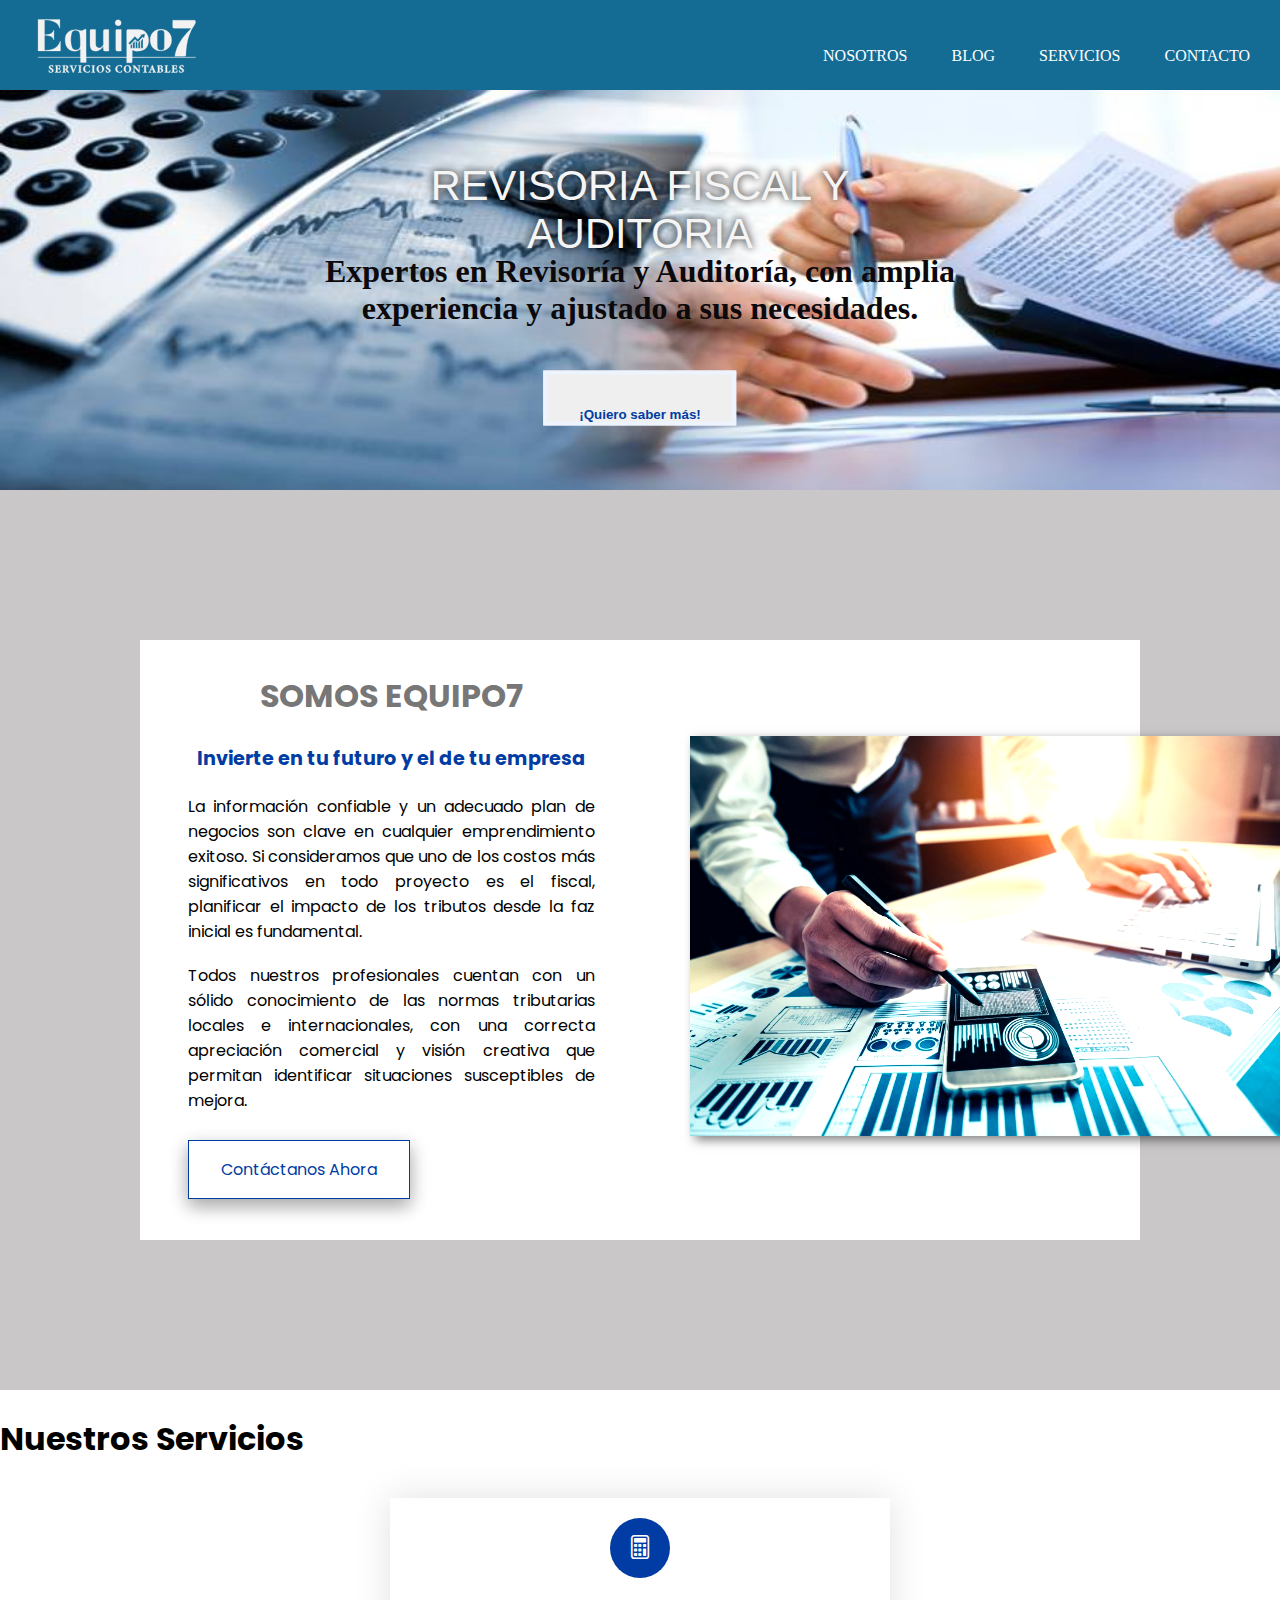
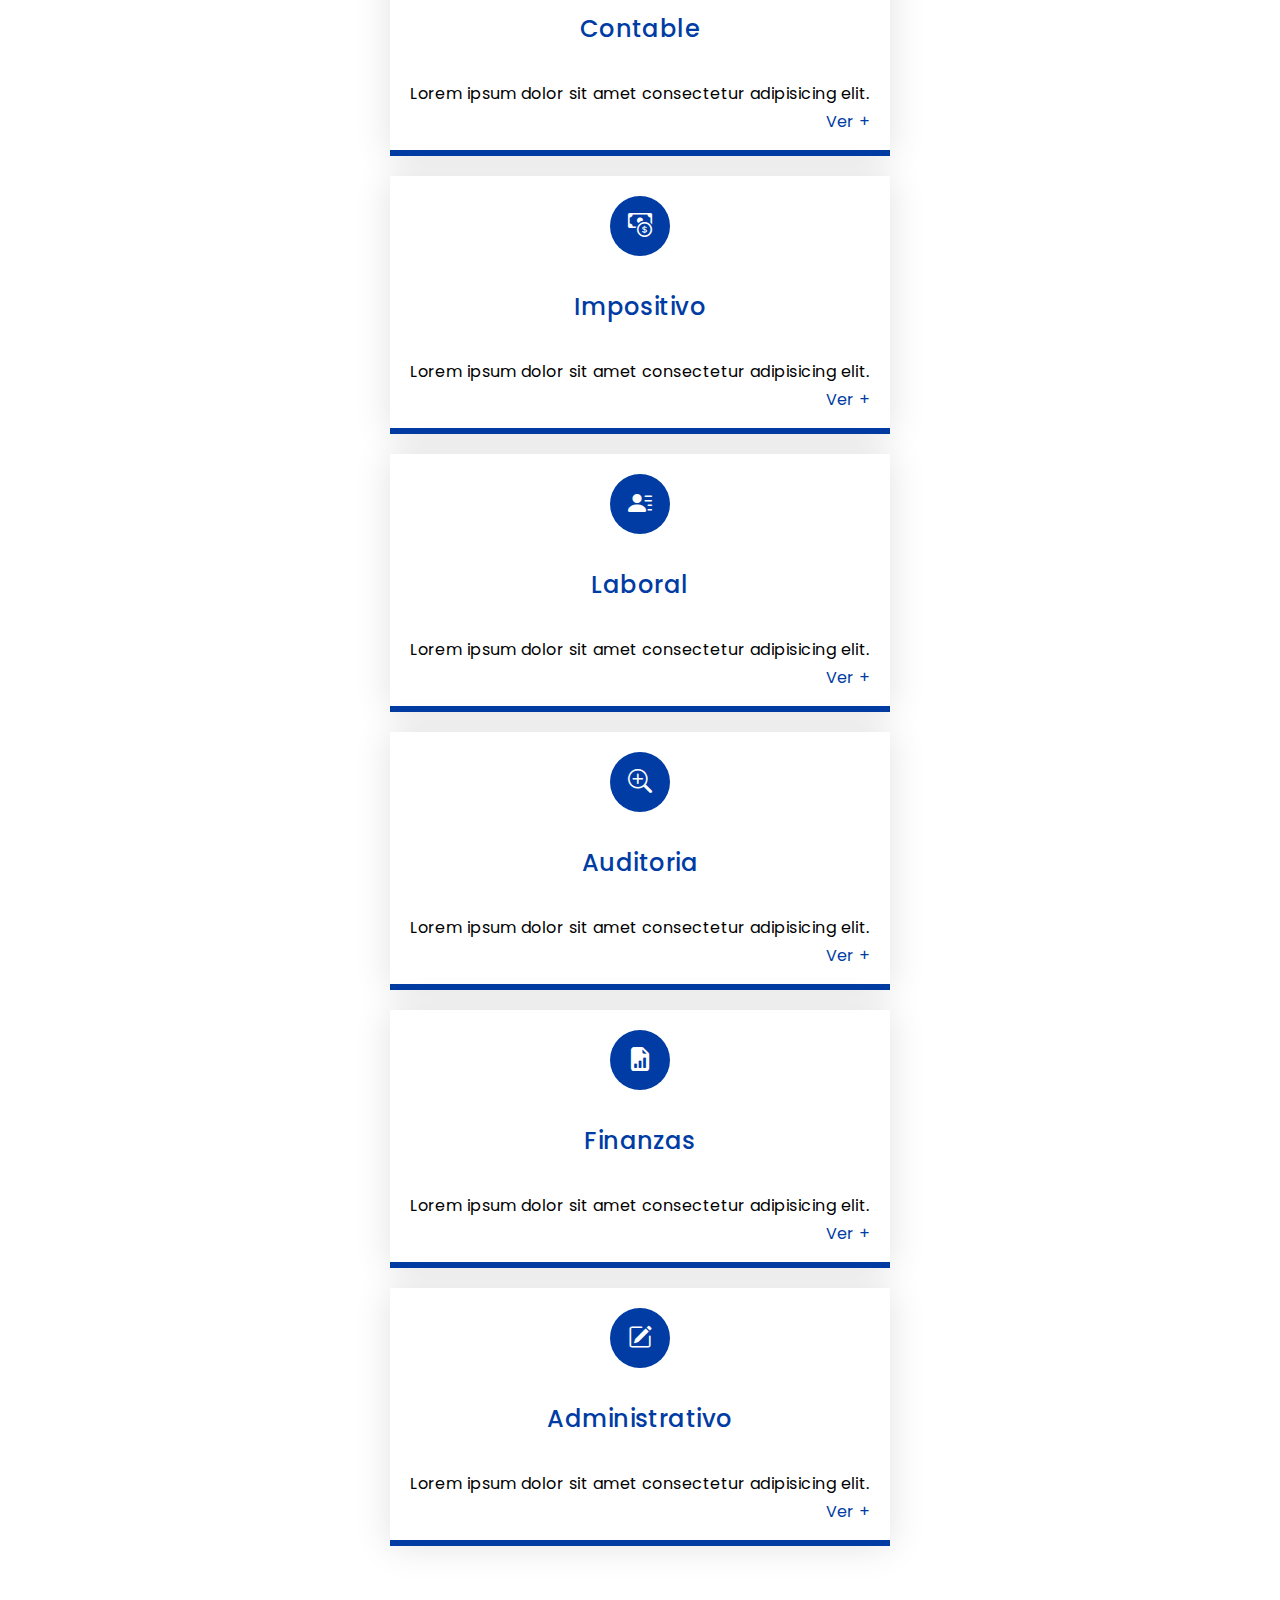
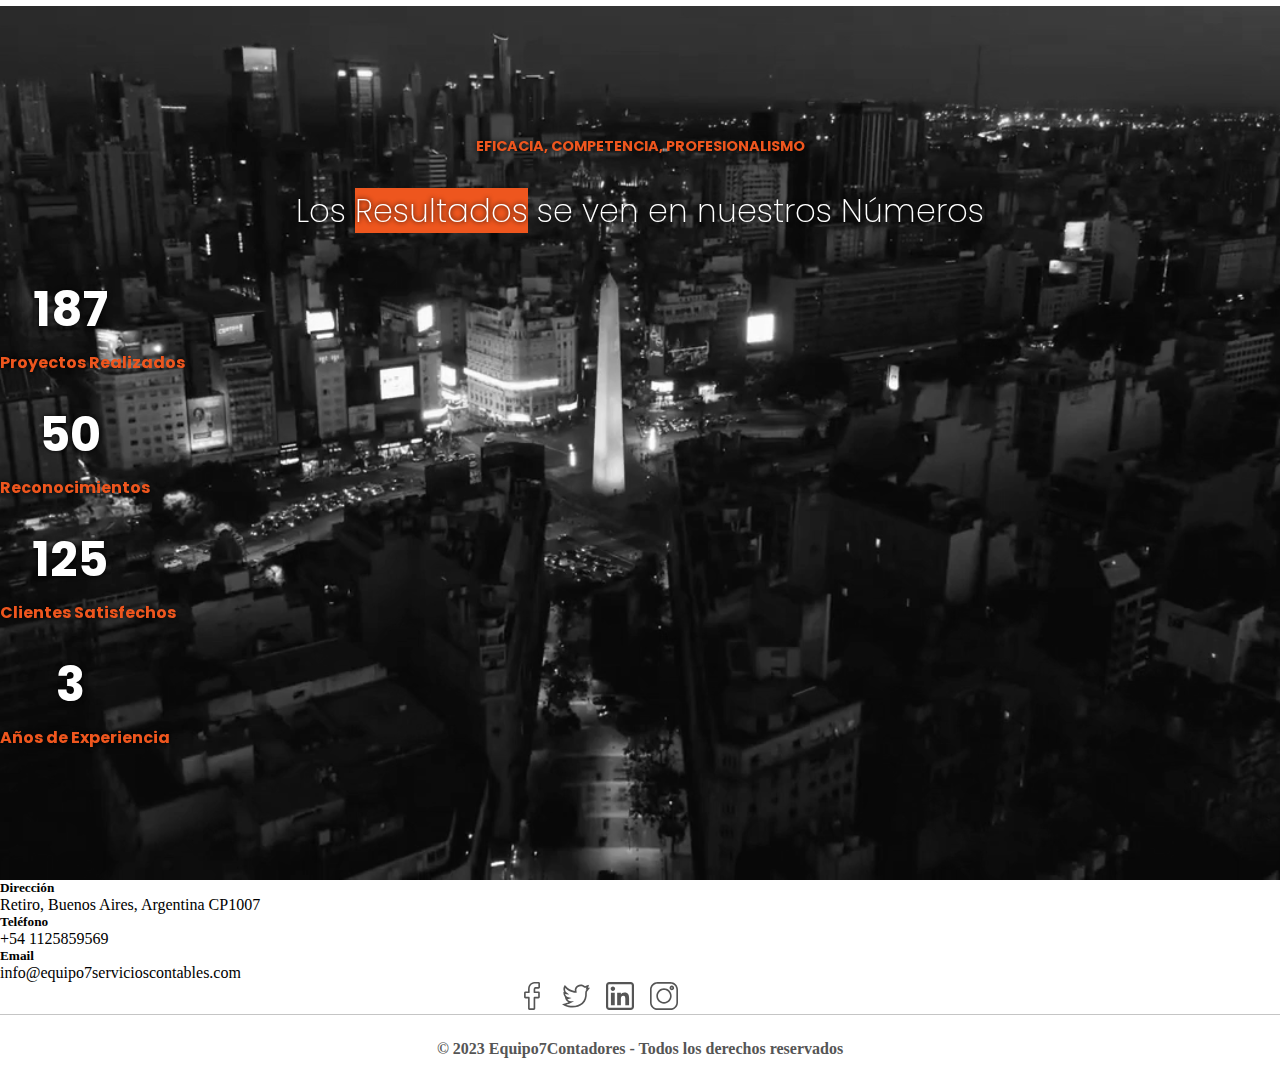
==== index.html @ 72c419fb "correcion contenedor cabecera" ====
<!DOCTYPE html>
<html lang="en">

<head>
    <meta charset="UTF-8" />
    <meta http-equiv="X-UA-Compatible" content="IE=edge" />
    <meta name="viewport" content="width=device-width, initial-scale=1.0" />

    <title>Proyecto Integrador Equipo 7</title>

    <!-- Stylesheet -->
    <link rel="stylesheet" type="text/css" href="css/style.css" />
    <script src="https://code.jquery.com/jquery-3.6.4.slim.js"
        integrity="sha256-dWvV84T6BhzO4vG6gWhsWVKVoa4lVmLnpBOZh/CAHU4=" crossorigin="anonymous"></script>
    <link href="https://cdn.jsdelivr.net/npm/bootstrap@5.3.0-alpha3/dist/css/bootstrap.min.css" rel="stylesheet"
        integrity="sha384-KK94CHFLLe+nY2dmCWGMq91rCGa5gtU4mk92HdvYe+M/SXH301p5ILy+dN9+nJOZ" crossorigin="anonymous" />
    <!-- Bootstrap Icons -->
    <link rel="stylesheet" href="https://cdn.jsdelivr.net/npm/bootstrap-icons@1.5.0/font/bootstrap-icons.css" />

    <link rel="icon" sizes="16x16" href="img/icono.svg" />
    <!--buscar familia global <link href="" rel="stylesheet"> -->

    <link href="https://fonts.googleapis.com/css?family=Poppins" rel="stylesheet" />
</head>

<body>
    <header>
        <!---------contenedor M.Navegacion----------------->
        <div class="Contenedor.cabecera">
            <a href="./index.html" class="logo"><img src="img/logoblanco.svg" alt="" /></a>

            <nav class="navegacion">
                <ul class="menu">
                    <li><a href="./nosotros.html">NOSOTROS</a></li>
                    <li><a href="https://blogdelcontador.com.ar/" target="_blank">BLOG</a></li>
                    <li>
                        <a href="./index.html#titulo-servicios">Servicios</a>
                        <ul class="submenu">
                            <li><a class="submenu1"href="">Laborales</a></li>
                            <li><a class="submenu1"href="">contables</a></li>
                            <li><a class="submenu1"href="">impositivos</a></li>
                            <li><a class="submenu1"href="">auditoria</a></li>
                            <li><a class="submenu1"href="">finanzas</a></li>
                            <li><a class="submenu1"href="">administrativo</a></li>
                        </ul>
                    </li>
                    <li><a href="/contacto.html">Contacto</a></li>
                </ul>
            </nav>
        </div>
    </header>

    <!--Contenedor del banner-->
    
    <div class="contenedor_banner">
        <img src="./img/5.jpg" alt="Banner">
        <h1 class="titulo1">REVISORIA FISCAL Y AUDITORIA</h1>
        <h4 class="titulo2">Expertos en Revisoría y Auditoría, con amplia experiencia y ajustado a sus necesidades.</h4>
        <button class="btn btn-primary" type="button">¡Quiero saber más!</button> <a href=""></a>
            
    </div>

    <!--Seccion "NOSOTROS/About Us"-->

    <section class="about-us">
        <div class="container-us">
            <div class="text-block">
                <h1 class="title">Somos Equipo7</h1>
                <h4 class="sub-title">Invierte en tu futuro y el de tu empresa</h4>
                <p>
                    La información confiable y un adecuado plan de negocios son clave en
                    cualquier emprendimiento exitoso. Si consideramos que uno de los
                    costos más significativos en todo proyecto es el fiscal, planificar
                    el impacto de los tributos desde la faz inicial es fundamental.
                </p>
                <p>
                    Todos nuestros profesionales cuentan con un sólido conocimiento de
                    las normas tributarias locales e internacionales, con una correcta
                    apreciación comercial y visión creativa que permitan identificar
                    situaciones susceptibles de mejora.
                </p>

                <a href="./contacto.html" class="btn-contacto">Contáctanos Ahora</a>
            </div>

            <img src="img/contador.jpg" alt="Estudio Contable" />
        </div>
    </section>

    <!--Fin "NOSOTROS/About Us"-->

    <!--HTML de Tarjetas de "SERVICIOS" con Hover-->

    <section class="section-servicios">

        <h1 class id="titulo-servicios">Nuestros Servicios</h1>

        <div class="container">
            <div class="row fila justify-content-center align-items-center">
                <div class="col-sm-4 columna h-100">
                    <div class="tarjeta border bg-light">
                        <div class="rounded-wrapper">
                            <i class="icon bi bi-calculator"></i>
                            <!--Icono "Calculadora"-->
                        </div>
                        <h3 class="card-title">Contable</h3>
                        <p class="card-text">
                            Lorem ipsum dolor sit amet consectetur adipisicing elit.
                        </p>
                        <a href="#" class="card-link">Ver + </a>
                    </div>
                </div>

                <div class="col-sm-4 columna h-100">
                    <div class="tarjeta border bg-ligh">
                        <div class="rounded-wrapper">
                            <i class="icon bi bi-cash-coin"></i>
                            <!--Icono "Dinero"-->
                        </div>
                        <h3 class="card-title">Impositivo</h3>
                        <p class="card-text">
                            Lorem ipsum dolor sit amet consectetur adipisicing elit.
                        </p>
                        <a href="#" class="card-link">Ver +</a>
                    </div>
                </div>

                <div class="col-sm-4 columna h-100">
                    <div class="tarjeta border bg-ligh">
                        <div class="rounded-wrapper">
                            <i class="bi bi-person-lines-fill"></i>
                            <!--Icono "Personal"-->
                        </div>
                        <h3 class="card-title">Laboral</h3>
                        <p class="card-text">
                            Lorem ipsum dolor sit amet consectetur adipisicing elit.
                        </p>
                        <a href="#" class="card-link">Ver +</a>
                    </div>
                </div>

                <div class="col-sm-4 columna h-100">
                    <div class="tarjeta border bg-ligh">
                        <div class="rounded-wrapper">
                            <i class="bi bi-zoom-in"></i>
                            <!--Icono "Lupa"-->
                        </div>
                        <h3 class="card-title">Auditoria</h3>
                        <p class="card-text">
                            Lorem ipsum dolor sit amet consectetur adipisicing elit.
                        </p>
                        <a href="#" class="card-link">Ver +</a>
                    </div>
                </div>

                <div class="col-sm-4 columna h-100">
                    <div class="tarjeta border bg-ligh">
                        <div class="rounded-wrapper">
                            <i class="bi bi-file-earmark-bar-graph-fill"></i>
                            <!--Icono "Grafico de Barra"-->
                        </div>
                        <h3 class="card-title">Finanzas</h3>
                        <p class="card-text">
                            Lorem ipsum dolor sit amet consectetur adipisicing elit.
                        </p>
                        <a href="#" class="card-link">Ver +</a>
                    </div>
                </div>

                <div class="col-sm-4 columna h-100">
                    <div class="tarjeta border bg-ligh">
                        <div class="rounded-wrapper">
                            <i class="bi bi-pencil-square"></i>
                            <!--Icono "Papel y Lapiz"-->
                        </div>
                        <h3 class="card-title">Administrativo</h3>
                        <p class="card-text">
                            Lorem ipsum dolor sit amet consectetur adipisicing elit.
                        </p>
                        <a href="#" class="card-link">Ver + </a>
                    </div>
                </div>
            </div>
        </div>
    </section>

    <!--FIN Seccion de Tarjeta "SERVICIOS" con Hover-->

    <!--SECCION con fondo con VIDEO y CONTADOR JS-->

    <section class="section-video counter">
        <video class="full-image to-bottom grayscale" playsinline autoplay muted loop>
            <source src="assets/video/BACityBusinessCut.mp4" type="video/mp4" />
        </video>

        <div class="container-section-number">
            <div class="row mb-md-5 text-center">
                <div class="col-12">
                    <span class="pre-title">Eficacia, Competencia, Profesionalismo</span>
                    <h2 class="titulo-numeros">
                        Los <span class="resaltador"><span>Resultados</span></span> se ven
                        en nuestros Números
                    </h2>
                </div>
            </div>
            <div class="row justify-content-center text-center">
                <div class="col-12 col-md-6 col-lg-3 item">
                    <div class="numero counter-bubble">
                        <span class="number" data-value="1180">000</span>
                    </div>
                    <h4>Proyectos Realizados</h4>
                </div>
                <div class="col-12 col-md-6 col-lg-3 item">
                    <div class="numero counter-bubble">
                        <span class="number" data-value="320">000</span>
                    </div>
                    <h4>Reconocimientos</h4>
                </div>
                <div class="col-12 col-md-6 col-lg-3 item">
                    <div class="numero counter-bubble">
                        <span class="number" data-value="790">000</span>
                    </div>
                    <h4>Clientes Satisfechos</h4>
                </div>
                <div class="col-12 col-md-6 col-lg-3 item">
                    <div class="numero counter-bubble">
                        <span class="number" data-value="25">0</span>
                    </div>
                    <h4>Años de Experiencia</h4>
                </div>
            </div>
        </div>
    </section>

    <!--FIN Video y Contador JS-->

    <!--CLAU-->
    <div class="contenedor_nosotros">
        <!-- contenido del contenedor aquí -->
    </div>

    <footer>
        <div class="row">
        	<div class="contact-info">
        		<div class="row">
        			<!-- info item start -->
        			<div class="info-item">
        				<h5>Dirección</h5>
        				<p>Retiro, Buenos Aires, Argentina CP1007</p>
        			</div>
        			<!-- info item end -->
        			<!-- info item start -->
        			<div class="info-item">
        				<h5>Teléfono</h5>
        				<p>+54 1125859569</p>
        			</div>
        			<!-- info item end -->
        			<!-- info item start -->
        			<div class="info-item">
        				<h5>Email</h5>
        				<p>info@equipo7servicioscontables.com</p>
        			</div>
        			<!-- info item end -->
        		</div>
        	</div>
        </div>

        <div class="row">
        	<div class="social">
                <nav>
        		<a href="https://www.facebook.com/" target="_blank" class= "social-links" title="facebook"><img src="img/icons/facebook.svg" alt="facebook"></a>
        		<a href="https://twitter.com/" target="_blank" class= "social-links" title="twitter"><img src="img/icons/twitter.svg" alt="twitter"></a>
        		<a href="https://www.linkedin.com/" target="_blank" class= "social-links" title="linkedin"><img src="img/icons/linkedin.svg" alt="linkedin"></a>
        		<a href="https://www.instagram.com/" target="_blank" class= "social-links" title="instagram"><img src="img/icons/instagram.svg" alt="instagram"></a>
                </nav>
             </div>
        </div>

	</div>
</section>
<!-- Contact Section End -->

<!-- copyright text -->
<h6 class="copyright">&copy; 2023 Equipo7Contadores - Todos los derechos reservados</h6>
    </footer>

    <!-- Bootstrap core JavaScript ================================================== -->
    
    <script src="https://cdn.jsdelivr.net/npm/bootstrap@5.3.0-alpha3/dist/js/bootstrap.bundle.min.js"
        integrity="sha384-ENjdO4Dr2bkBIFxQpeoTz1HIcje39Wm4jDKdf19U8gI4ddQ3GYNS7NTKfAdVQSZe"
        crossorigin="anonymous"></script>

    <script src="./js/index.js"></script>

    <!-- Contador en JavaScript -->
    <script src="./js/counter.js"></script>
    
</body>

</html>
---- css/style.css ----
/* palettes datos
 #F6F1F1   gris_alto
 #19A7CE   turquesa (buttonhover)
 #146C94    azul header (button)
 #CE7D35    naranja
*/

*{
    margin: 0;    /*establece el margen (espacio fuera del borde) de todos los elementos en 0.*/
    padding: 0;   /*establece el relleno (espacio dentro del borde) de todos los elementos en 0.*/
    box-sizing: border-box; /*especifica que el ancho y el alto de un elemento deben incluir el relleno y el borde, pero no el margen.*/
    text-decoration: none; /*elimina subrayado */
}

body{
    background: #ffffff; /*establece el color de fondo del elemento del cuerpo //CHEQUIAR FONDO CON EL EQUIPO*/
	
}

.Contenedor.cabecera{ /*< modificacion 2*/
    max-width: 100%;
    padding: 0 10px;
    margin: auto;
}

header{
    width: 100%;
    height: 90px;
    background-color:#146C94;
    float: right; /*pum a la derecha*/
}

.logo{
    float: left; /*logo a la izquierda*/
    padding: 5px 30px 0; /*padding de 5px en la parte superior, 10pxa la derecha y 0en la parte inferior.*/
}
.logo img{
    height: 130px; /*tamañologo*/
}


.logo img:hover{
	transform: scale(1.1);
}

.navegacion{
	float: right;
	width: auto;
	margin: 30px auto;
	
}

.navegacion ul{
	list-style: none;
	padding: 0  10px;
}


.menu > li{
	position: relative;
	display: inline-block;
}

.menu > li > a{
	display: block;
	padding: 17px 20px;
	color: #ffffff;
	font-family: 'Open sans';
	text-decoration: none;
	text-transform: uppercase; /*texto en mayuscula*/
}

.menu li a:hover{
	color: #CE7D35;
	transition: all .3s;
}

/********************* Submenu*****************/

.submenu{
	position: absolute;
	background: #333333;
	width: 145%;
	visibility: hidden;
	opacity: 0;
	transition: opacity 1.5s;
	text-transform: uppercase; /*t.mayuscula*/
	text-align: left;
    z-index: 3; /****** correc 2 submenu sobre banner-*/
}

.submenu li a{
	display: block;
	padding: 15px;
	color: #fff;
	font-family: 'Open sans';
	text-decoration: none;
}

.menu li:hover .submenu{
	visibility: visible;
	opacity: 1;
}

.contenedor img{
	max-width: 100%;
    padding: 0 10px;
    margin: auto;
	background: #146C94;
}
/******************************************the end headrer+nav**********************************/

/********************************* contenedor del banner***************************/

.contenedor_banner{
	width: 100%;
	height: 400px;
	overflow: hidden;
	position: relative;
	margin: 0px;
}

.contenedor_banner img{
	width: 100%;
	height: 400px;
		
}

.contenedor_banner h1{
	font-size: 2.6rem;
	font-weight: 500;
	font-family: 'Lucida Sans', 'Lucida Sans Regular', 'Lucida Grande', 'Lucida Sans Unicode', Geneva, Verdana, sans-serif;
	color: whitesmoke;
	position: absolute;
	text-align: center;
	top: 30%;
	left: 50%;
	transform: translate(-50%, -50%);
	text-shadow: 0 0 8px rgb(0,0,0, 1.5)
	

}

.contenedor_banner h4{ 
	font-size: 2rem;
	color: rgb(11, 9, 11);
	text-align: center;
	position: absolute;
	align-items: center;
	top: 50%;
	left: 50%;
	transform: translate(-50%, -50%);
	text-shadow: 0 0 8px rgba(0,0,0,0)

}

.btn {
    border: 4px solid #eef4fd;
    font-weight: 900;
    color:#003ca3;
    padding: 2rem 2rem;
    margin-top: 5%rem;
    text-decoration: none;
	text-align: center;
	position: absolute;
    padding-bottom: 0%;
	align-items: center;
    margin-top: 0.5rem;
	top:75%;
	left: 50%;
	transform: translate(-50%, -50%);
	text-shadow: 0 0 8px rgba(12, 2, 32, 0)
}

.btn:hover {
    text-align: center;
    color: white;
    background-color: #003ca3;
    box-shadow: 5px #666;
   
}
/************************Fin del contenedor banner****************/

/*  ===================
    About Us - Nosotros
    ===================
*/

@import url('https://fonts.googleapis.com/css?family=Poppins');

.about-us {
    height: 100vh;
    background-color: rgb(201, 199, 199);
    display: flex;
    flex-direction: column;
}

.container-us{
    width: 1000px;
    margin: auto;
    height: 600px;
    background-color: white;
    padding: 2rem 3rem;
    position: relative;
}

.text-block {
    width: 45%;
    font-family: 'Poppins';
}

.text-block .title {
    text-align: center;
    text-transform: uppercase;
    color: #777;
    margin-bottom: 1.5rem;
}

.text-block .sub-title {
    text-align: center;
    font-size: 1.2rem;
    color: #003ca3;
    margin-bottom: 1.3rem;
}

.text-block p {
    margin-bottom: 1.2rem;
    text-align: justify;
}

.btn-contacto {
    border: 1px solid #003ca3;
    color: #003ca3;
    padding: 1rem 2rem;
    margin-top: 0.5rem;
    text-decoration: none;
    display: inline-block;
    text-align: center;
    box-shadow: 0 8px 16px 0 rgba(0,0,0,0.2), 0 6px 20px 0 rgba(0,0,0,0.19);
}

.btn-contacto:hover {
    color: white;
    background-color: #003ca3;
    box-shadow: 0 5px #666;
    transform: translateY(4px);
}

.about-us img {
    position: absolute;
    top: 16%;
    right: -15%;
    box-shadow: 5px 4px 10px rgba(37,37,37,0.5);
    height: 400px;
    width: 600px;
    object-fit: cover;
    filter: contrast(150%);
}

/*  ****** FIN: ABOUT US ****** */

/* RESPONSIVE: About Us*/

@media only screen and (max-width: 768px)
{
    .container-us{
        width: 90%;
    }
    .container-us .text-block{
        width: 100%;
    }
    .container-us img{
        display: none;
    }
}

/* FIN Responsive - About Us */


/*  ===================
    SERVICIOS - Tarjetas
    ===================
*/
.section-servicios {
    margin: auto;
    padding-top: 25px;
    padding-bottom: 25px;
    font-family: 'Poppins';
}

.titulo-servicios {
    text-align: center;
    margin: auto;
    padding-top: 25px;
    display: block;
}

.fila{
    padding: 25px;
    justify-items: center;
}

.columna{
    padding: 10px;
    text-align: center;
    text-justify: distribute;
}

.tarjeta {
    background: linear-gradient(white 50%, #003ca3 50%);
    background-size: 100% 200%;
    background-position: 0 2.5%;
    box-shadow: 0 0 35px rgba(0, 0, 0, 0.12);
    cursor: pointer;
    transition: 0.5s;
    padding: 20px;
    line-height: 1.75;
    letter-spacing: 0.03em;
}

.rounded-wrapper {
    background-color: #003ca3;
    position: relative;
    margin: auto;
    font-size: 1.5em;
    height: 2.5em;
    width: 2.5em;
    border-radius: 50%;
    display: grid;
    place-items: center;
    transition: 0.5s;
    color: white;
}

.icon {
    color: white;
    vertical-align: -0.125rem;
    text-align: center;
}

.card-title {
    font-size: 1.5em;
    font-weight: 500;
    color: #003ca3;
    padding-top: 30px;
}

.card-text {
    color: black;
    font-size: 1em;
    line-height: 1.75;
    letter-spacing: 0.03em;
    padding-top: 30px;
}

.card-link {
    color: #003ca3;
    display: block;
    text-align: end;
}

.tarjeta:hover{
    background-position: 0 100%;
}

.tarjeta:hover .rounded-wrapper {
    background-color: white;
    color: #003ca3;
}

.tarjeta:hover h3 {
    color: white;
}

.tarjeta:hover p {
    color: white;
}

.tarjeta:hover i {
    color: #003ca3;
}

.tarjeta:hover a {
    color: white;
}

/* FIN Tarjetas Servicios */


/*  ===========================
    Video - Con CONTADOR EN JS
    ===========================
*/

.section-video {
    position: relative;
    width: 100%;
    padding: 130px 0;
    background-size: cover;
    background-attachment: fixed;
    background-position: center;
    font-family: 'Poppins';
}

video{
    border: 0;
    font-size: 100%;
    vertical-align: baseline;
}

.full-image {
    position: absolute;
    right: 0;
    bottom: 0;
    width: 100%;
    height: 100%;
    object-fit: cover;
}

.full-image .to-bottom {
    object-position: bottom;
}

.grayscale {
    filter: grayscale(100%);
}

.container-section-number {
    position: relative;
    color: white;
    text-shadow: 0 0 5px black;
    margin: auto;
    justify-content: center;
}

.pre-title {
    width: fit-content;
    margin: auto;
    padding-bottom: 15px;
    display: block;
    font-size: 0.9rem;
    font-weight: 700;
    text-transform: uppercase;
    color: rgb(238, 86, 30);
    margin: auto;
    text-align: center;
}

.titulo-numeros {
    font-size: 2rem;
    padding: 15px;
    margin: auto;
    text-align: center;
    font-weight: 200;
}

.resaltador{
    background-color: rgb(238, 86, 30);
}

.counter-bubble {
    position: relative;
    width: 110px;
    display: inline-block;
    text-align: center;
    margin: 0;
    padding: 0;
    font-size: 100%;
    vertical-align: baseline;
    box-sizing: border-box;
    height: 70px;
    vertical-align: middle;
    margin: 15px;
}

.number {
    font-size: 3rem;
    position: absolute;
    top: 25px;
    left: 0;
    width: 100%;
    text-align: center;
    line-height: 40px;
    font-weight: 700;
    color: white;
    padding-bottom: 20px;
}

.row h4{
    color: rgb(238, 86, 30);
}

/* FIN Seccion de CSS del "CONTADOR" JS */

/* Footer */ 
.social{
    display: flex;
    flex-direction: row; 
    position: relative;
    justify-content: center;
    
}

    .social-links{
       flex:0 0 100%;
       max-width: 5%;
       padding:0 15px;
       text-align: center;
   }
   .social-links {
       text-decoration: none;
       display: inline-block;
       margin:0 5px;
   }
   .social-links img{
       width: 28px;
       display:block;
       transition: all 0.5s ease;
   }
   .social-links:hover img{
       opacity:0.5;
   }
   /* copyright */
   .copyright{
       border-top:1px solid #c5c5c5;
       padding:25px 15px;
       text-align: center;
       color:#555555;
       font-size: 16px;
   }
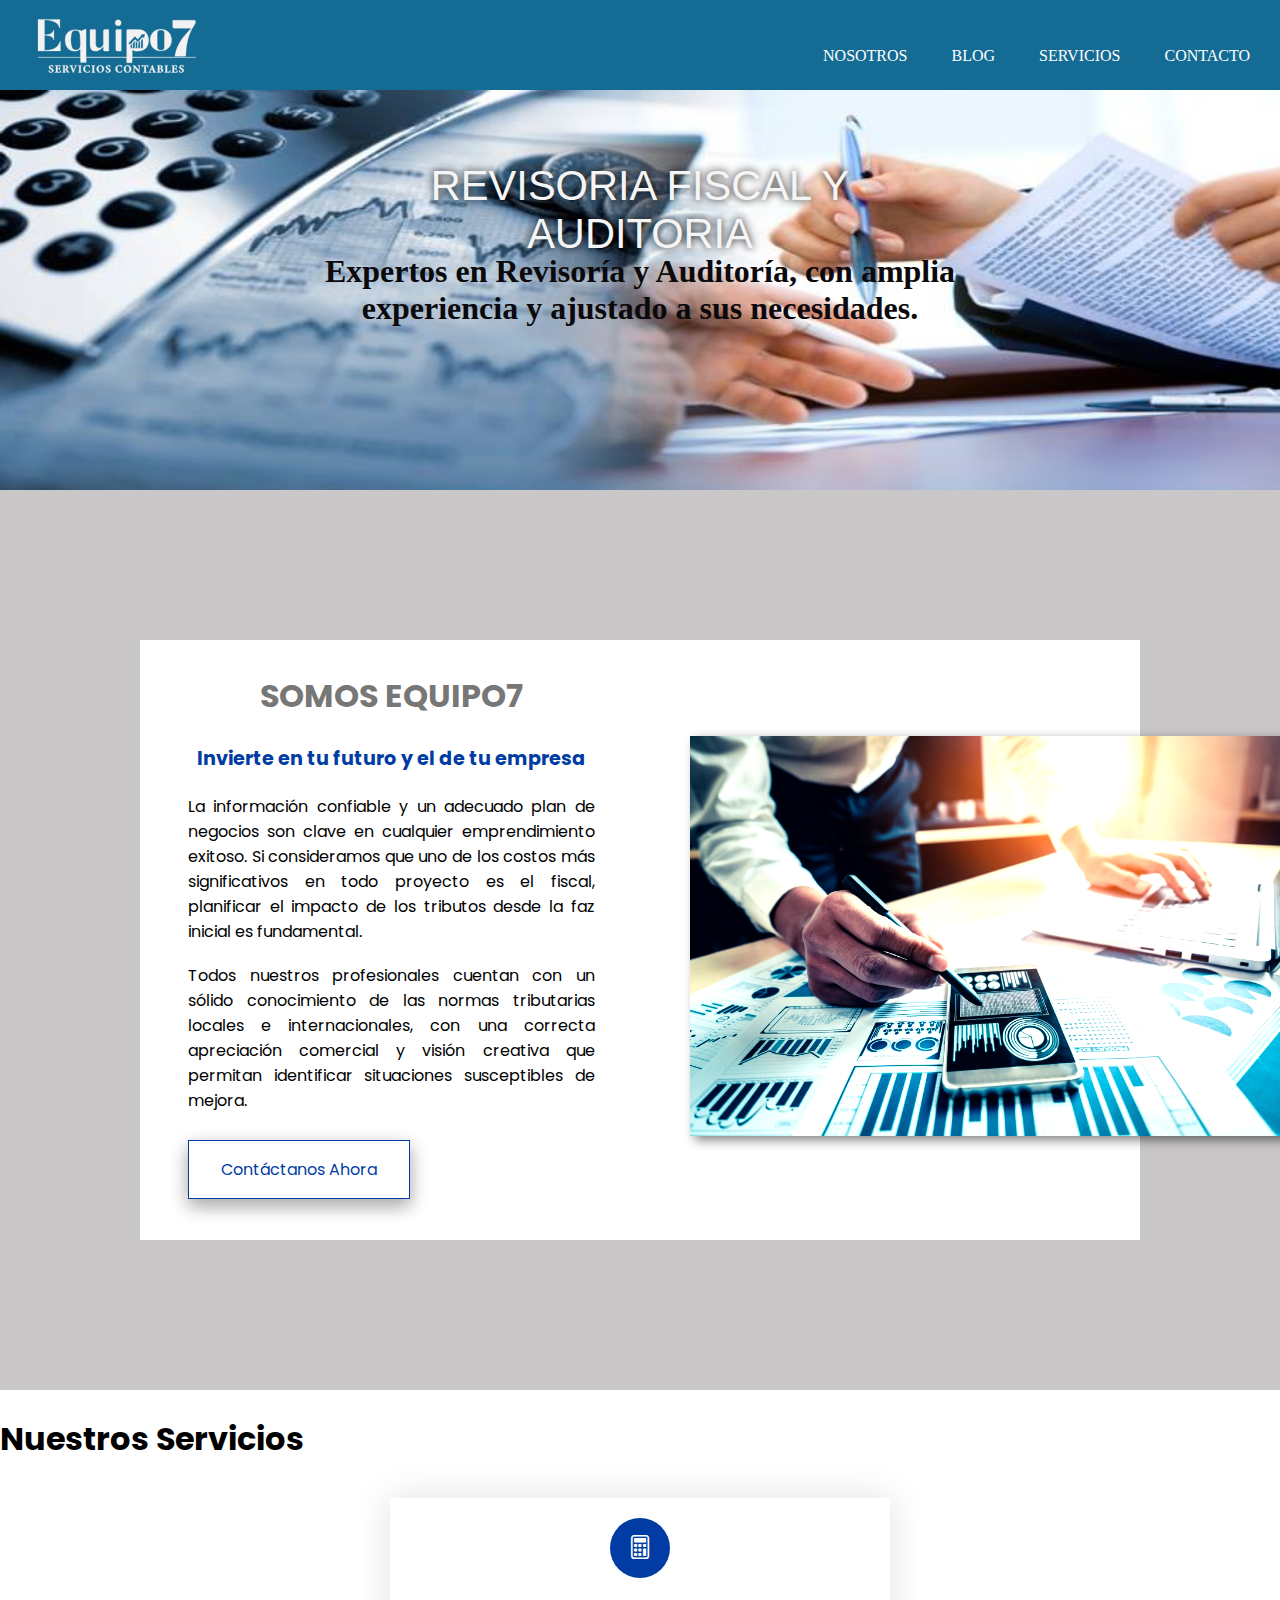
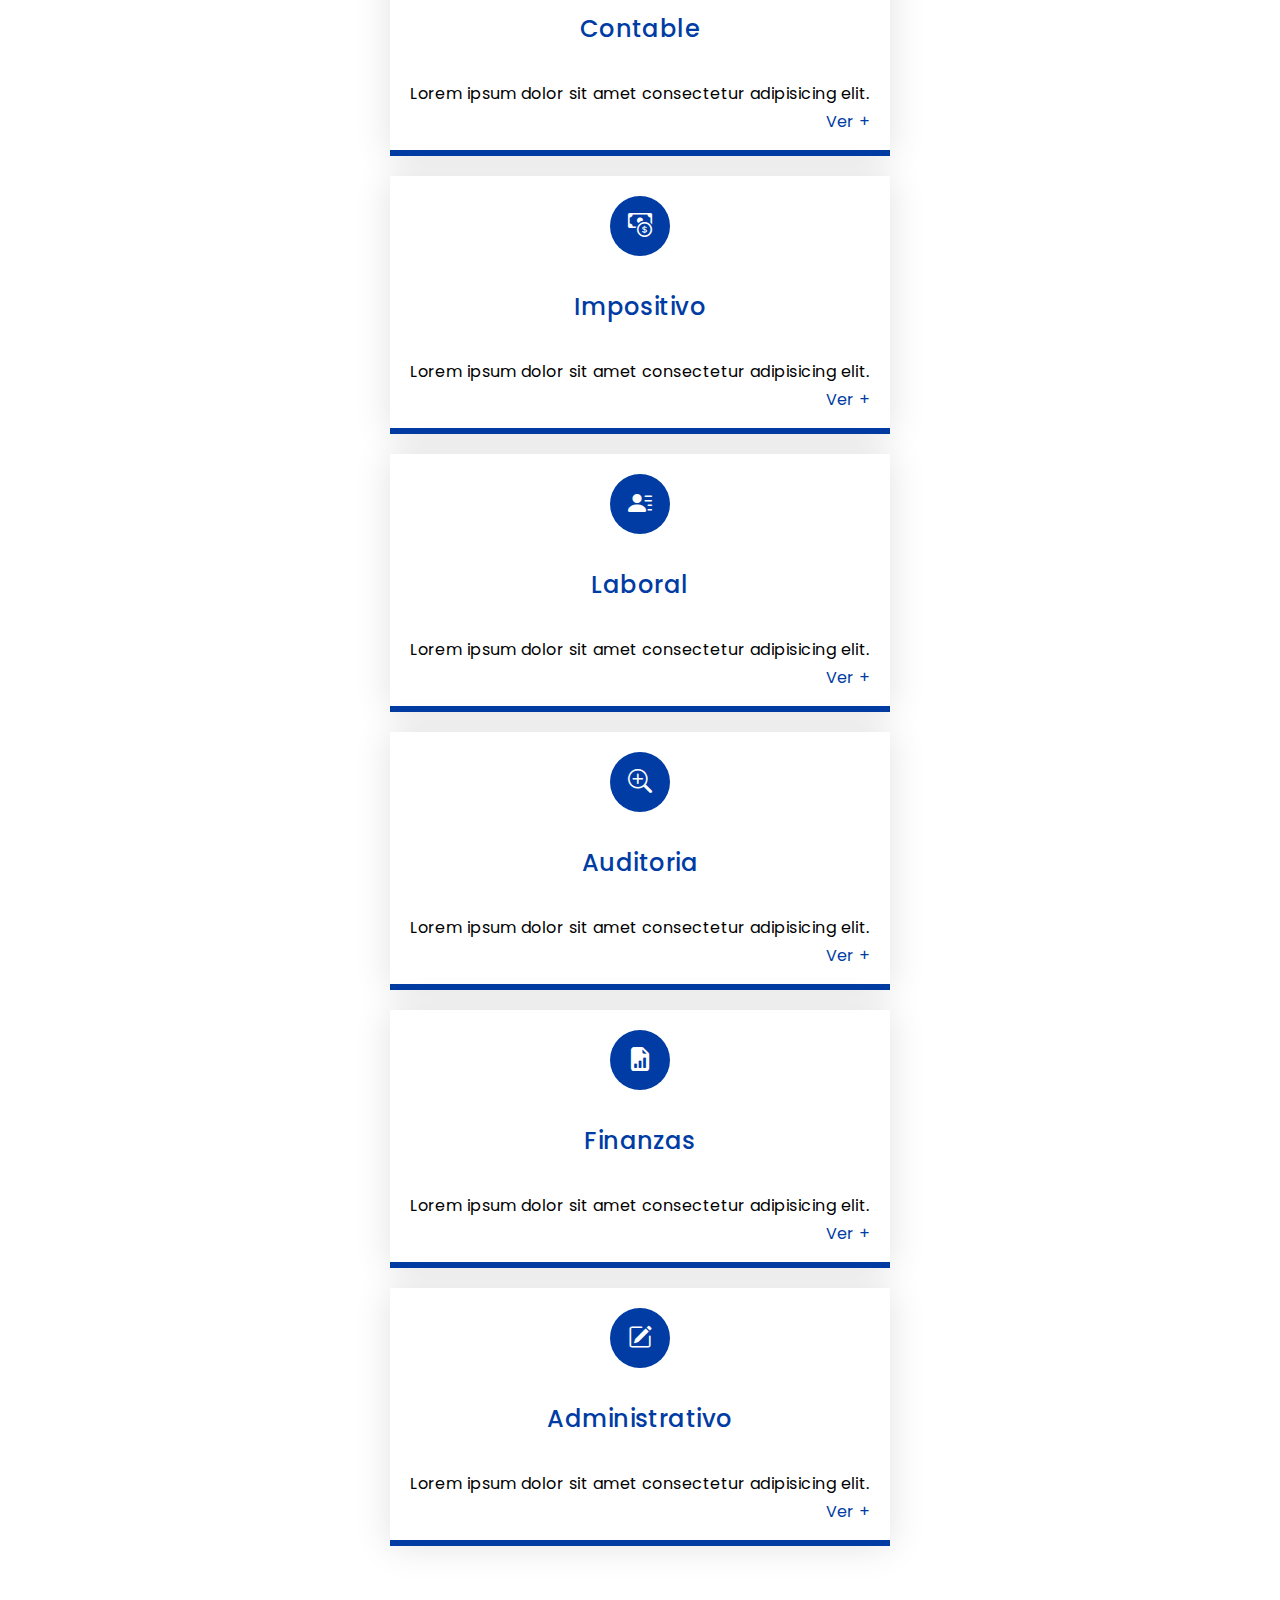
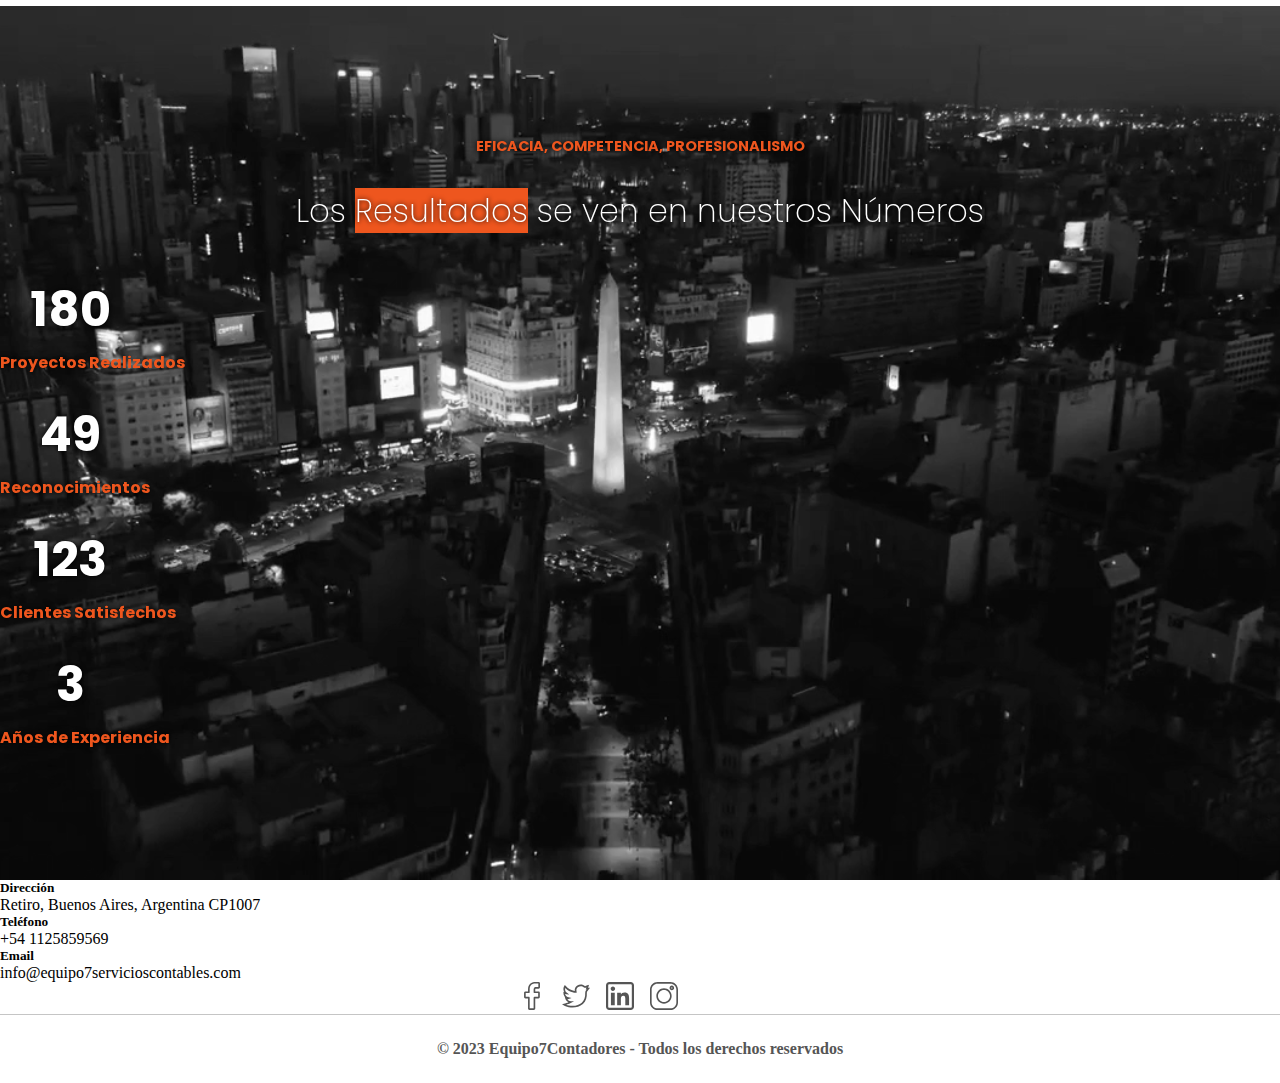
==== commit 3b195184: "probando boton banner" ====
--- a/index.html
+++ b/index.html
@@ -56,7 +56,7 @@
         <img src="./img/5.jpg" alt="Banner">
         <h1 class="titulo1">REVISORIA FISCAL Y AUDITORIA</h1>
         <h4 class="titulo2">Expertos en Revisoría y Auditoría, con amplia experiencia y ajustado a sus necesidades.</h4>
-        <button class="btn btn-primary" type="button">¡Quiero saber más!</button> <a href=""></a>
+        <button class="btn btn-primaryboton-banner" type="button">¡Quiero saber más!</button> <a href=""></a>
             
     </div>
 
--- a/css/style.css
+++ b/css/style.css
@@ -154,10 +154,10 @@
 
 }
 
-.btn {
-    border: 4px solid #eef4fd;
+.boton-banner {
+    border: 1px solid #003ca3;
     font-weight: 900;
-    color:#003ca3;
+    color:#85a300;
     padding: 2rem 2rem;
     margin-top: 5%rem;
     text-decoration: none;
@@ -169,16 +169,48 @@
 	top:75%;
 	left: 50%;
 	transform: translate(-50%, -50%);
-	text-shadow: 0 0 8px rgba(12, 2, 32, 0)
-}
-
+	text-shadow: 0 0 8px rgba(12, 2, 32, 0);
+    box-shadow: 0 8px 16px 0 rgba(0,0,0,0.2), 0 6px 20px 0 rgba(0,0,0,0.19);
+}
+
+.boton-banner:hover {
+    text-align: center;
+    color: white;
+    background-color: #003ca3;
+    box-shadow: 0 5px #666;
+    
+    /*transform: translateY(4px);*/
+}   
+/*
 .btn:hover {
     text-align: center;
     color: white;
-    background-color: #003ca3;
+    background-color: #a3a000;
     box-shadow: 5px #666;
    
 }
+/*--------------------------------------------------------------------------*/
+/*
+.boton-banner{
+        border: 1px solid #003ca3;
+        color: #003ca3;
+        padding: 1rem 2rem;
+        margin-top: 0.5rem;
+        text-decoration: none;
+        display: inline-block;
+        text-align: center;
+        box-shadow: 0 8px 16px 0 rgba(0,0,0,0.2), 0 6px 20px 0 rgba(0,0,0,0.19);
+        position: absolute;
+    }
+    
+.boton-banner:hover {
+        color: white;
+        background-color: #003ca3;
+        box-shadow: 0 5px #666;
+        transform: translateY(4px);
+}
+*/
+
 /************************Fin del contenedor banner****************/
 
 /*  ===================
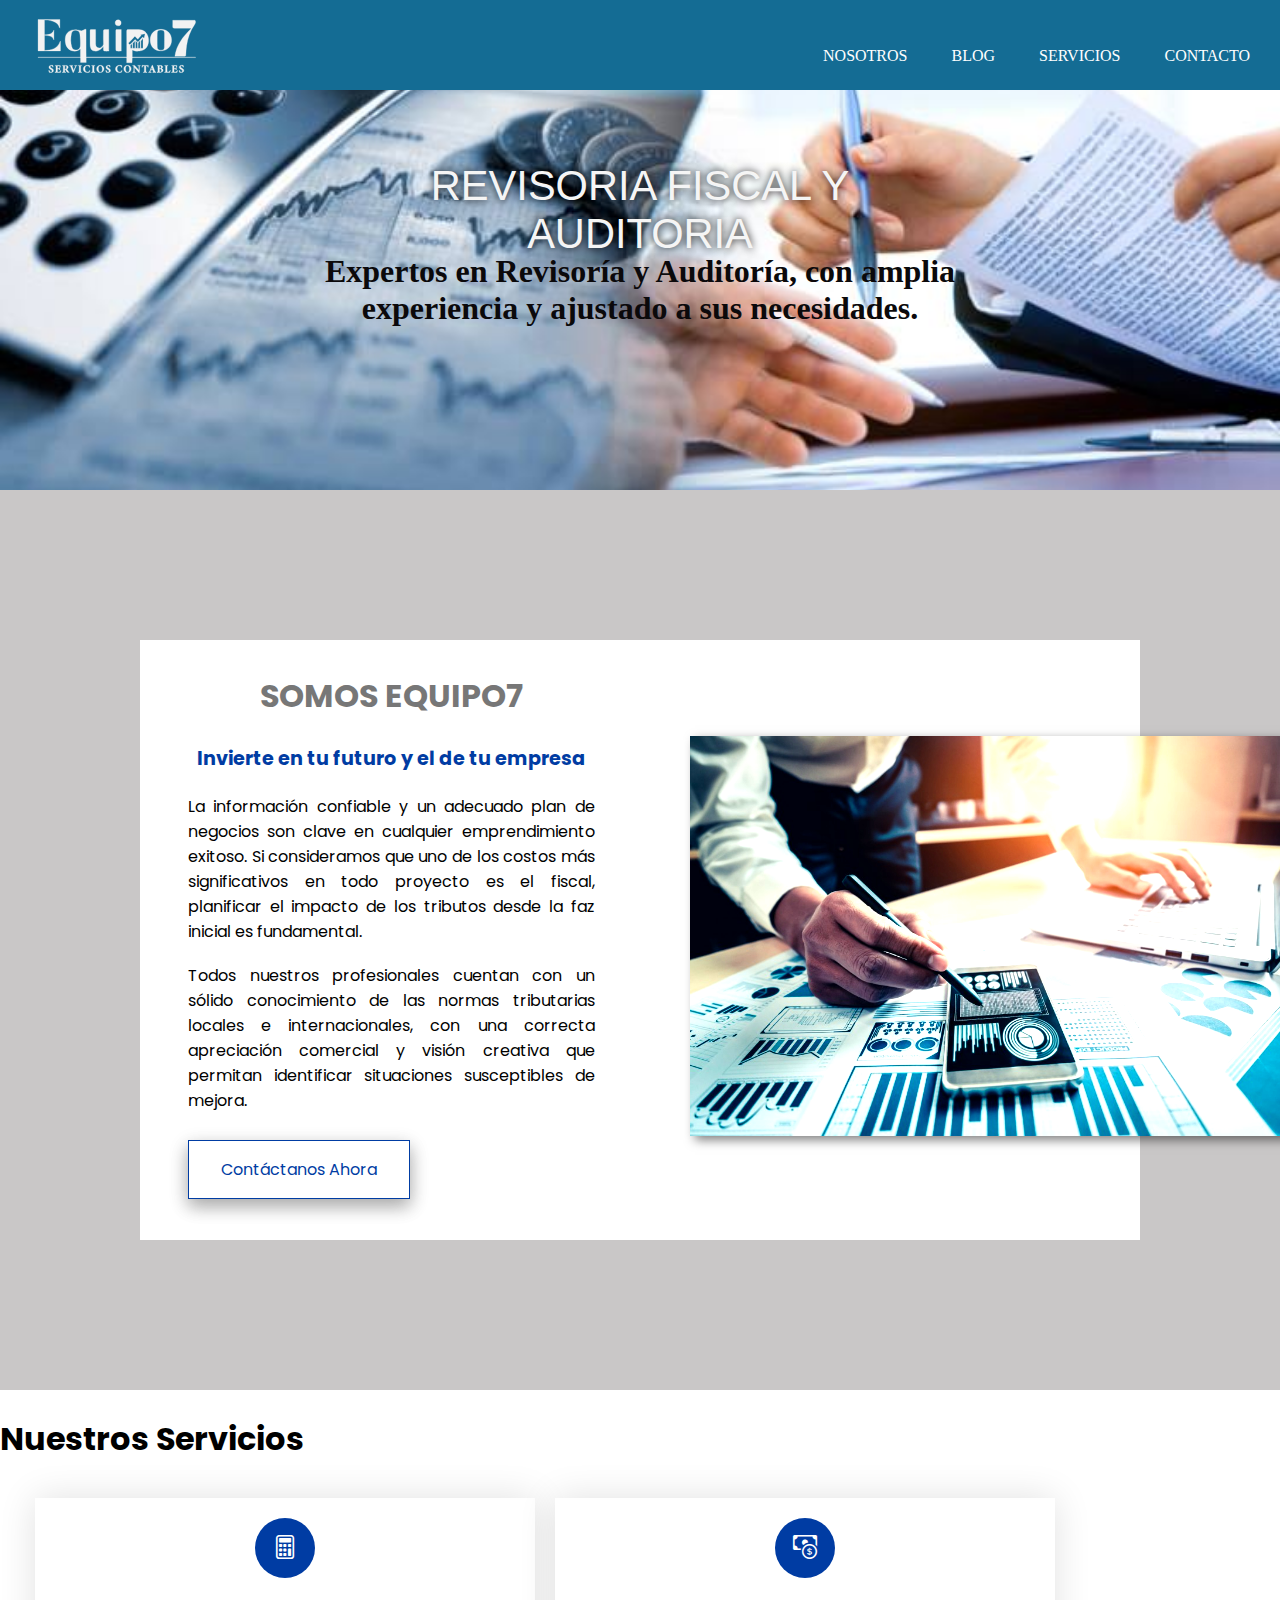
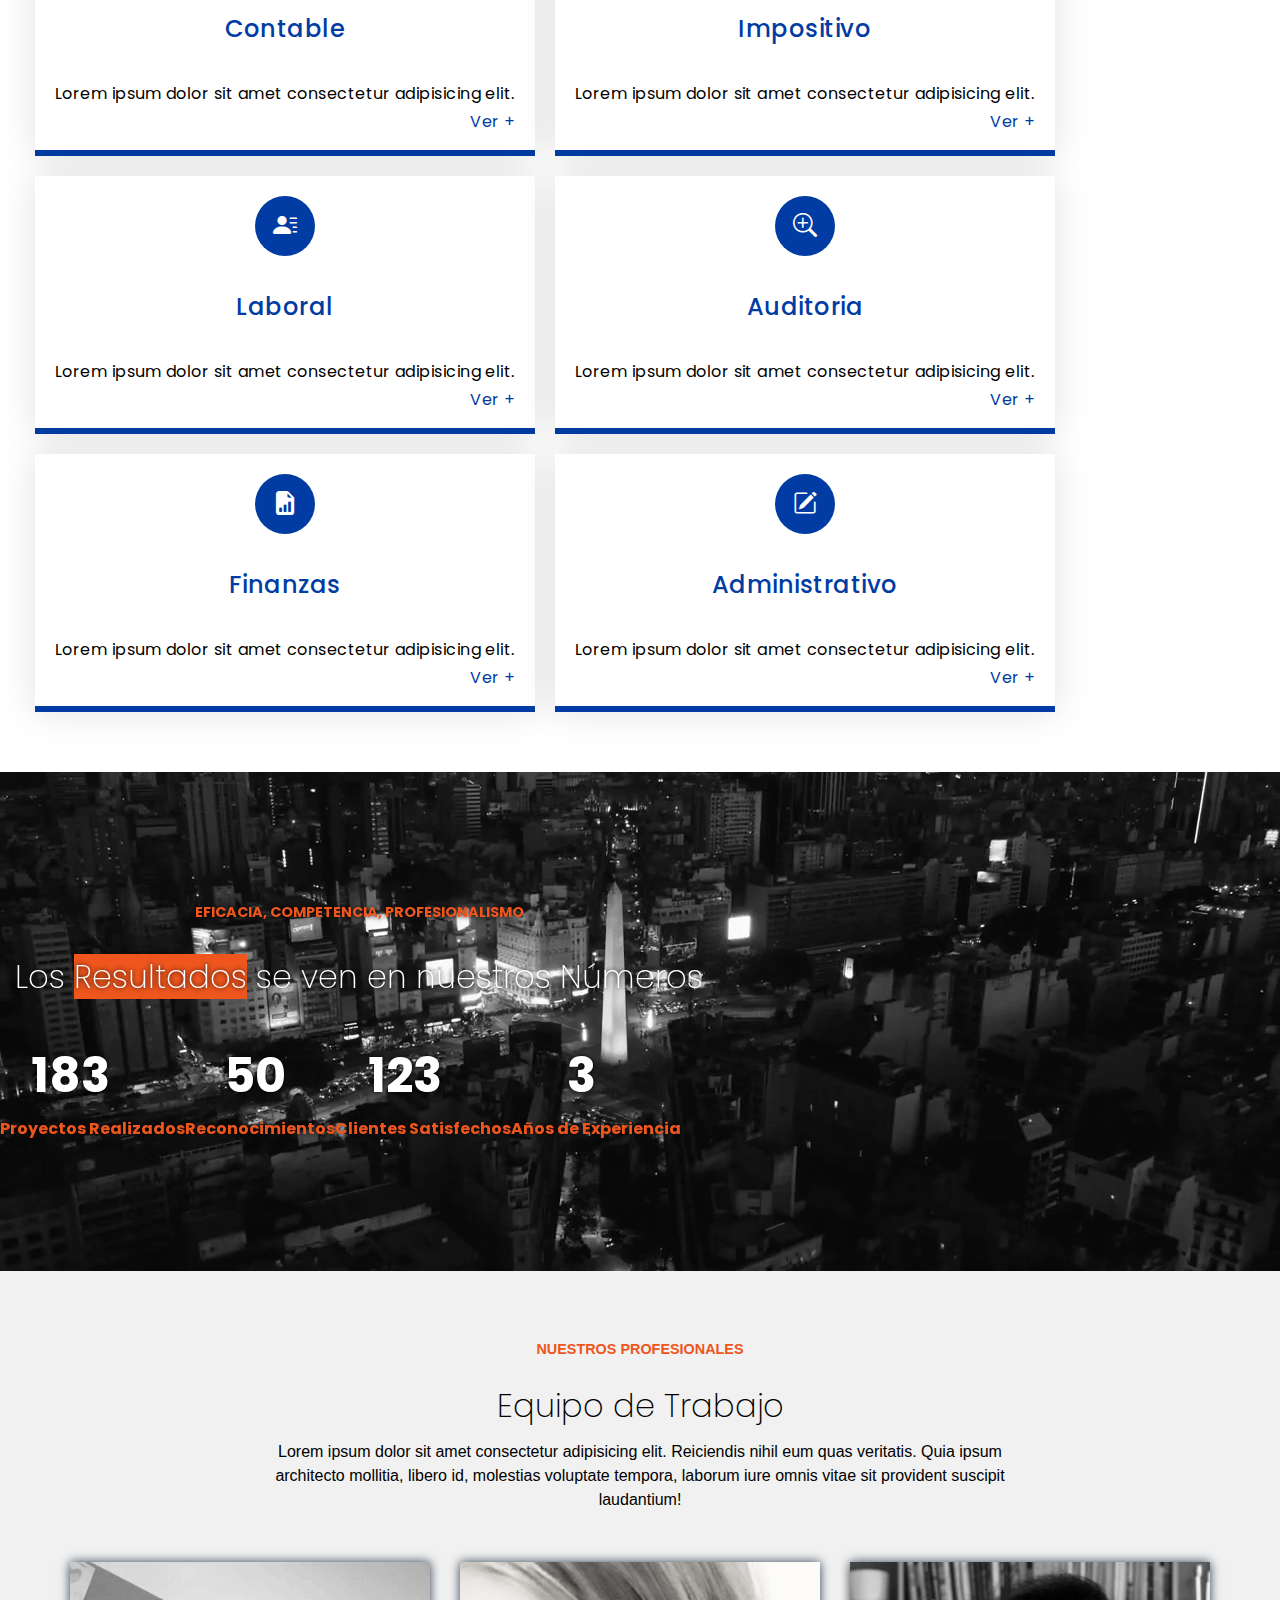
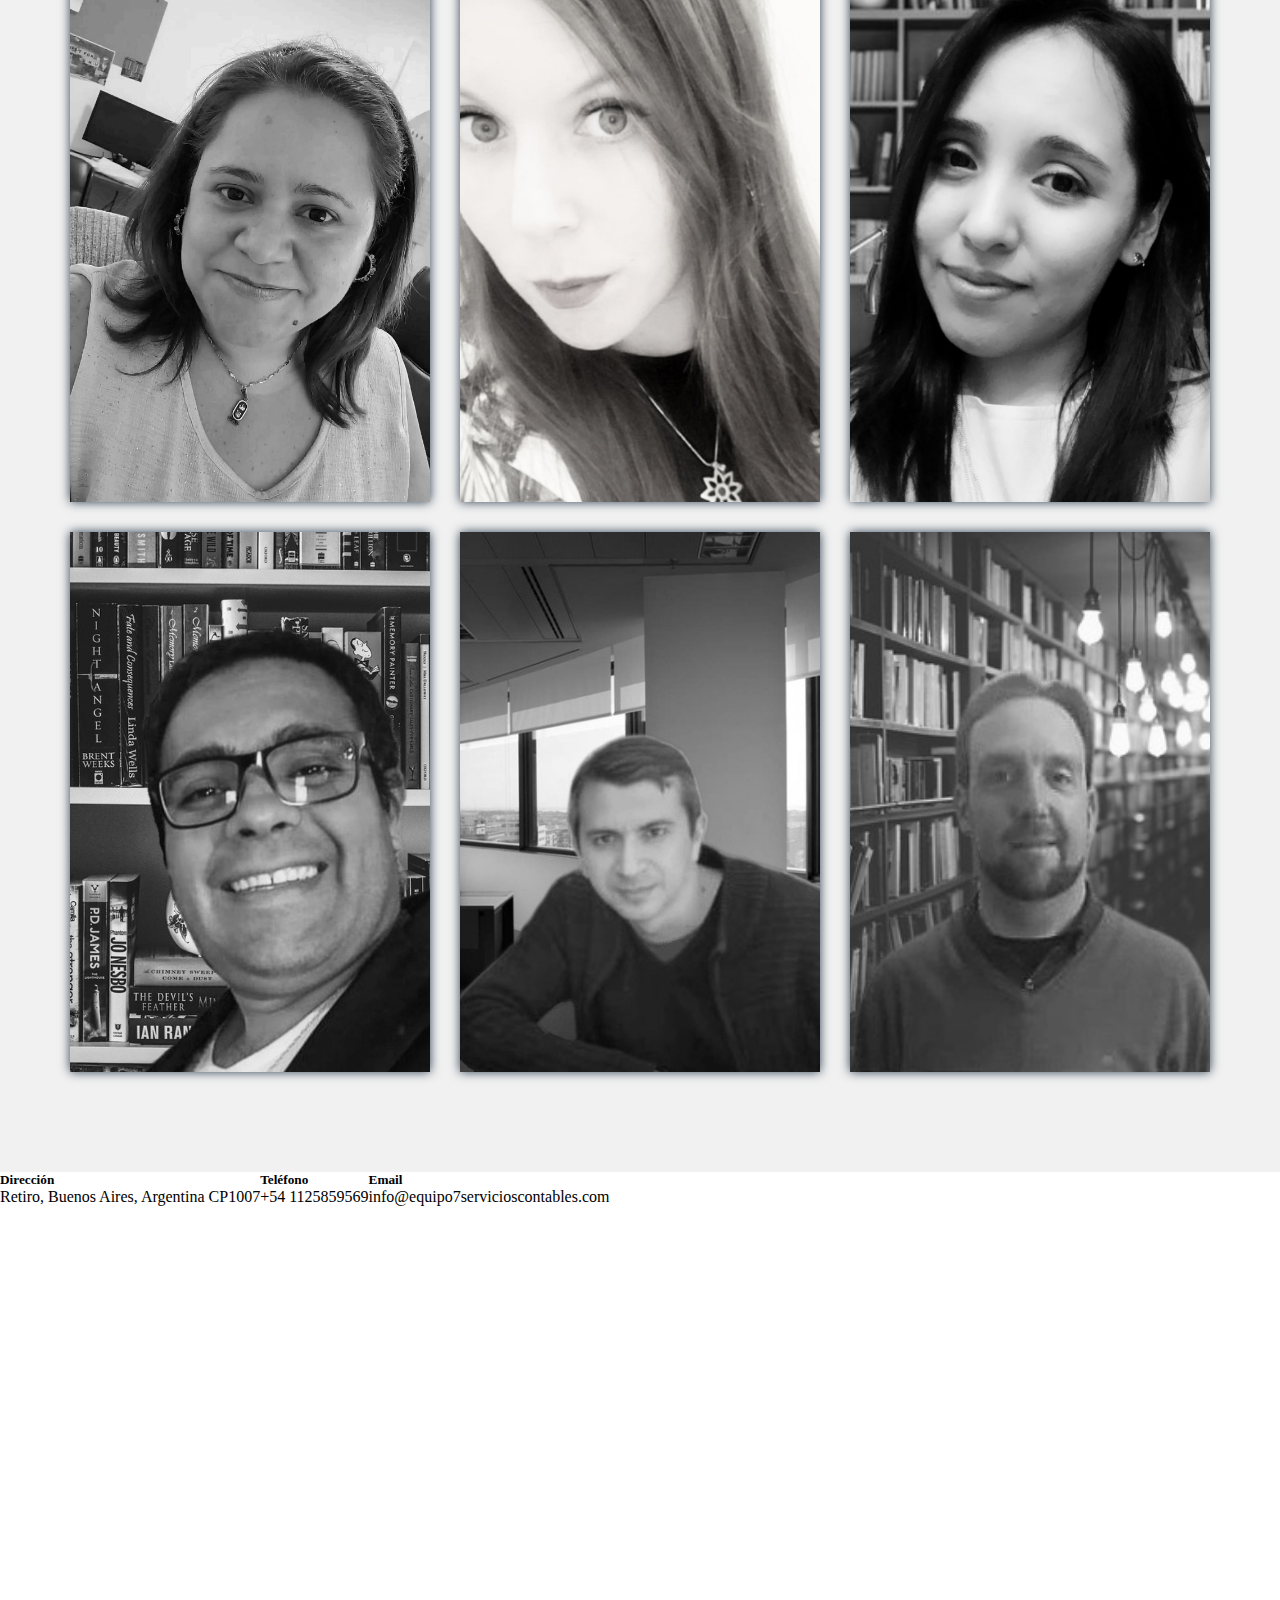
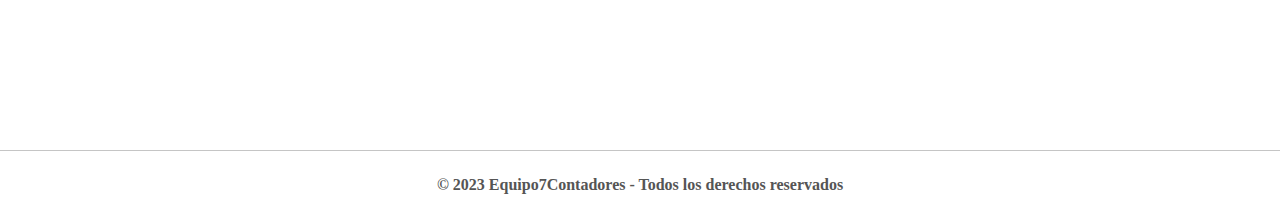
==== commit c9965a99: "Agregado Section Equipo (HTML y CSS)" ====
--- a/index.html
+++ b/index.html
@@ -36,12 +36,12 @@
                     <li>
                         <a href="./index.html#titulo-servicios">Servicios</a>
                         <ul class="submenu">
-                            <li><a class="submenu1"href="">Laborales</a></li>
-                            <li><a class="submenu1"href="">contables</a></li>
-                            <li><a class="submenu1"href="">impositivos</a></li>
-                            <li><a class="submenu1"href="">auditoria</a></li>
-                            <li><a class="submenu1"href="">finanzas</a></li>
-                            <li><a class="submenu1"href="">administrativo</a></li>
+                            <li><a class="submenu1" href="">Laborales</a></li>
+                            <li><a class="submenu1" href="">contables</a></li>
+                            <li><a class="submenu1" href="">impositivos</a></li>
+                            <li><a class="submenu1" href="">auditoria</a></li>
+                            <li><a class="submenu1" href="">finanzas</a></li>
+                            <li><a class="submenu1" href="">administrativo</a></li>
                         </ul>
                     </li>
                     <li><a href="/contacto.html">Contacto</a></li>
@@ -51,13 +51,13 @@
     </header>
 
     <!--Contenedor del banner-->
-    
+
     <div class="contenedor_banner">
         <img src="./img/5.jpg" alt="Banner">
         <h1 class="titulo1">REVISORIA FISCAL Y AUDITORIA</h1>
         <h4 class="titulo2">Expertos en Revisoría y Auditoría, con amplia experiencia y ajustado a sus necesidades.</h4>
         <button class="btn btn-primaryboton-banner" type="button">¡Quiero saber más!</button> <a href=""></a>
-            
+
     </div>
 
     <!--Seccion "NOSOTROS/About Us"-->
@@ -235,57 +235,207 @@
     <!--FIN Video y Contador JS-->
 
     <!--CLAU-->
-    <div class="contenedor_nosotros">
-        <!-- contenido del contenedor aquí -->
+
+    <!--SECCION: Nuestro EQUIPO (Cards)-->
+
+
+    
+    <div class="flip-main">
+
+        <div class="cabecera-cards">
+            <h3 class="pre-title">Nuestros Profesionales</h3>
+            <h1>Equipo de Trabajo</h1>
+            <p>Lorem ipsum dolor sit amet consectetur adipisicing elit. Reiciendis nihil eum quas veritatis. Quia ipsum architecto mollitia, libero id, molestias voluptate tempora, laborum iure omnis vitae sit provident suscipit laudantium!</p>
+        </div>
+
+        <div class="card-container">
+
+            <div class="row">
+
+                <!-- flip card start 01-->
+                <div class="flip-card">
+                    <div class="flip-card-inner">
+
+                        <div class="flip-card-front">
+                            <img src="img/2023-AdrianaSomaza.jpg" alt="flip-card">
+                        </div>
+                        <div class="flip-card-back">
+                            <div class="text">
+                                <h3>Adriana Somaza</h3>
+                                <p>Area Laboral</p>
+                                <a href="https://www.facebook.com/" class="fa fa-fw fa-facebook"></a>
+                                <a href="https://twitter.com/" class="fa fa-fw fa-twitter"></a>
+                                <a href="https://www.linkedin.com/" class="fa fa-fw fa-linkedin"></a>
+                            </div>
+                        </div>
+                    </div>
+                </div>
+                <!-- flip card end -->
+
+                <!-- flip card start 02-->
+                <div class="flip-card">
+                    <div class="flip-card-inner">
+                        <div class="flip-card-front">
+                            <img src="img/2023-YesicaDovis.jpg" alt="flip-card">
+                        </div>
+
+                        <div class="flip-card-back">
+                            <div class="text">
+                                <h3>Yesica Dovis</h3>
+                                <p>Area Auditoria</p>
+                                <a href="https://www.facebook.com/" class="fa fa-fw fa-facebook"></a>
+                                <a href="https://twitter.com/" class="fa fa-fw fa-twitter"></a>
+                                <a href="https://www.linkedin.com/" class="fa fa-fw fa-linkedin"></a>
+                            </div>
+                        </div>
+                    </div>
+                </div>
+                <!-- flip card end -->
+
+                <!-- flip card start 03-->
+                <div class="flip-card">
+                    <div class="flip-card-inner">
+                        <div class="flip-card-front">
+                            <img src="img/2023-ClaudiaRevollo.jpg" alt="flip-card">
+                        </div>
+
+                        <div class="flip-card-back">
+                            <div class="text">
+                                <h3>Claudia Revollo</h3>
+                                <p>Area Impuestos</p>
+                                <a href="https://www.facebook.com/" class="fa fa-fw fa-facebook"></a>
+                                <a href="https://twitter.com/" class="fa fa-fw fa-twitter"></a>
+                                <a href="https://www.linkedin.com/" class="fa fa-fw fa-linkedin"></a>
+                            </div>
+                        </div>
+                    </div>
+                </div>
+                <!-- flip card end -->
+
+                <!-- flip card start 04-->
+                <div class="flip-card">
+                    <div class="flip-card-inner">
+
+                        <div class="flip-card-front">
+                            <img src="img/2023-JulioDeCristobal.jpg" alt="flip-card">
+                        </div>
+
+                        <div class="flip-card-back">
+                            <div class="text">
+                                <h3>Julio Martin de Cristobal</h3>
+                                <p>Area Finanzas</p>
+                                <a href="https://www.facebook.com/" class="fa fa-fw fa-facebook"></a>
+                                <a href="https://twitter.com/" class="fa fa-fw fa-twitter"></a>
+                                <a href="https://www.linkedin.com/" class="fa fa-fw fa-linkedin"></a>
+                            </div>
+                        </div>
+                    </div>
+                </div>
+                <!-- flip card end -->
+
+                <!-- flip card start 05-->
+                <div class="flip-card">
+                    <div class="flip-card-inner">
+                        <div class="flip-card-front">
+                            <img src="img/2023-JoseCarrizo.jpg" alt="flip-card">
+                        </div>
+
+                        <div class="flip-card-back">
+                            <div class="text">
+                                <h3>Jose Luis Carrizo</h3>
+                                <p>Area Contable</p>
+                                <a href="https://www.facebook.com/" class="fa fa-fw fa-facebook"></a>
+                                <a href="https://twitter.com/" class="fa fa-fw fa-twitter"></a>
+                                <a href="https://www.linkedin.com/" class="fa fa-fw fa-linkedin"></a>
+                            </div>
+                        </div>
+                    </div>
+                </div>
+                <!-- flip card end -->
+
+                <!-- flip card start 06-->
+                <div class="flip-card">
+
+                    <div class="flip-card-inner">
+                        <div class="flip-card-front">
+                            <img src="img/2023-MarcosCielo-ConvertImage.jpg" alt="flip-card">
+                        </div>
+
+                        <div class="flip-card-back">
+                            <div class="text">
+                                <h3>Marcos Cielo</h3>
+                                <p>Area Administrativa</p>
+                                <a href="https://www.facebook.com/" class="fa fa-fw fa-facebook"></a>
+                                <a href="https://twitter.com/" class="fa fa-fw fa-twitter"></a>
+                                <a href="https://www.linkedin.com/" class="fa fa-fw fa-linkedin"></a>
+                            </div>
+                        </div>
+                    </div>
+                </div>
+                <!-- flip card end -->
+            </div>
+
+            <!--FIN: Nuestro EQUIPO (Cards)-->
+
+        </div>
     </div>
+
+    <!--FIN: Nuestro EQUIPO (Cards)-->
+
+
+    <!--    FOOTER      -->
 
     <footer>
         <div class="row">
-        	<div class="contact-info">
-        		<div class="row">
-        			<!-- info item start -->
-        			<div class="info-item">
-        				<h5>Dirección</h5>
-        				<p>Retiro, Buenos Aires, Argentina CP1007</p>
-        			</div>
-        			<!-- info item end -->
-        			<!-- info item start -->
-        			<div class="info-item">
-        				<h5>Teléfono</h5>
-        				<p>+54 1125859569</p>
-        			</div>
-        			<!-- info item end -->
-        			<!-- info item start -->
-        			<div class="info-item">
-        				<h5>Email</h5>
-        				<p>info@equipo7servicioscontables.com</p>
-        			</div>
-        			<!-- info item end -->
-        		</div>
-        	</div>
+            <div class="contact-info">
+                <div class="row">
+                    <!-- info item start -->
+                    <div class="info-item">
+                        <h5>Dirección</h5>
+                        <p>Retiro, Buenos Aires, Argentina CP1007</p>
+                    </div>
+                    <!-- info item end -->
+                    <!-- info item start -->
+                    <div class="info-item">
+                        <h5>Teléfono</h5>
+                        <p>+54 1125859569</p>
+                    </div>
+                    <!-- info item end -->
+                    <!-- info item start -->
+                    <div class="info-item">
+                        <h5>Email</h5>
+                        <p>info@equipo7servicioscontables.com</p>
+                    </div>
+                    <!-- info item end -->
+                </div>
+            </div>
         </div>
 
         <div class="row">
-        	<div class="social">
+            <div class="social">
                 <nav>
-        		<a href="https://www.facebook.com/" target="_blank" class= "social-links" title="facebook"><img src="img/icons/facebook.svg" alt="facebook"></a>
-        		<a href="https://twitter.com/" target="_blank" class= "social-links" title="twitter"><img src="img/icons/twitter.svg" alt="twitter"></a>
-        		<a href="https://www.linkedin.com/" target="_blank" class= "social-links" title="linkedin"><img src="img/icons/linkedin.svg" alt="linkedin"></a>
-        		<a href="https://www.instagram.com/" target="_blank" class= "social-links" title="instagram"><img src="img/icons/instagram.svg" alt="instagram"></a>
+                    <a href="https://www.facebook.com/" target="_blank" class="social-links" title="facebook"><img
+                            src="img/icons/facebook.svg" alt="facebook"></a>
+                    <a href="https://twitter.com/" target="_blank" class="social-links" title="twitter"><img
+                            src="img/icons/twitter.svg" alt="twitter"></a>
+                    <a href="https://www.linkedin.com/" target="_blank" class="social-links" title="linkedin"><img
+                            src="img/icons/linkedin.svg" alt="linkedin"></a>
+                    <a href="https://www.instagram.com/" target="_blank" class="social-links" title="instagram"><img
+                            src="img/icons/instagram.svg" alt="instagram"></a>
                 </nav>
-             </div>
-        </div>
-
-	</div>
-</section>
-<!-- Contact Section End -->
-
-<!-- copyright text -->
-<h6 class="copyright">&copy; 2023 Equipo7Contadores - Todos los derechos reservados</h6>
+            </div>
+        </div>
+
+        </div>
+        </section>
+        <!-- Contact Section End -->
+
+        <!-- copyright text -->
+        <h6 class="copyright">&copy; 2023 Equipo7Contadores - Todos los derechos reservados</h6>
     </footer>
 
     <!-- Bootstrap core JavaScript ================================================== -->
-    
+
     <script src="https://cdn.jsdelivr.net/npm/bootstrap@5.3.0-alpha3/dist/js/bootstrap.bundle.min.js"
         integrity="sha384-ENjdO4Dr2bkBIFxQpeoTz1HIcje39Wm4jDKdf19U8gI4ddQ3GYNS7NTKfAdVQSZe"
         crossorigin="anonymous"></script>
@@ -294,7 +444,7 @@
 
     <!-- Contador en JavaScript -->
     <script src="./js/counter.js"></script>
-    
+
 </body>
 
 </html>--- a/css/style.css
+++ b/css/style.css
@@ -523,6 +523,143 @@
 }
 
 /* FIN Seccion de CSS del "CONTADOR" JS */
+
+/*	==========
+	SECCION EQUIPO
+	==========
+*/
+
+/*body{
+	line-height: 1.5;
+}
+
+*{
+	box-sizing: border-box;
+	margin:0;
+}*/
+
+.cabecera-cards h1{
+    font-size: 2rem;
+    padding: auto;
+    margin: auto;
+    text-align: center;
+    font-weight: 200;
+    font-style: bold;
+    font-family: 'Poppins';
+    padding: 10px;
+}
+
+.cabecera-cards p{
+    padding: auto;
+    margin: auto;
+    text-align: center;
+    justify-content: center;
+    display: block;
+    line-height: 1.5;
+    max-width: 60%;
+    padding-bottom: 50px;
+}
+
+img{
+	max-width: 100%;
+	vertical-align: middle;
+	height: 540px;
+	object-fit: cover;
+}
+
+.row{
+	display: flex;
+	flex-wrap: wrap;
+}
+
+.card-container{
+	max-width: 1170px;
+	margin:auto;
+}
+
+.flip-main{
+	min-height: 100vh;
+	background-color: #f1f1f1;;
+	padding: 70px 0;
+	object-fit: cover;
+	font-family: sans-serif;
+
+}
+
+.flip-main .flip-card{
+    flex:0 0 calc(33.33% - 30px);
+    margin:0 15px 30px;
+    perspective: 1000px; /*remove this if you dont want the 3d effect*/
+}
+
+.flip-main .flip-card-inner{
+	box-shadow: 0 0 10px #2d3e50;
+	position: relative;
+	transform-style: preserve-3d;
+	transition: all 1s ease;
+}
+.flip-main .flip-card-front img{
+	width: 100%;
+}
+.flip-main .flip-card-front,
+.flip-main .flip-card-back{
+	backface-visibility: hidden;
+}
+.flip-main .flip-card-back{
+	background-color: white;
+	position: absolute;
+	left:0;
+	top:0;
+	padding: 15px;
+	width: 100%;
+	height: 100%;
+	display: flex;
+	align-items: center;
+	justify-content: center;
+	text-align: center;
+	transform: rotateY(180deg);
+}
+
+.flip-main .flip-card-back h3{
+	font-size: 24px;
+	color: #3F3F3F;
+	margin:0 0 5px;
+}
+
+.flip-main .flip-card-back p{
+	font-size: 16px;
+	color: #ff8b38;
+	font-weight: bold;
+	margin:0;
+}
+
+.flip-card-back a{
+	font-size: 14px;
+	color: #b3b3b3;
+	margin:0;
+    padding-top: 30px;
+    text-decoration: none;
+}
+
+.flip-main .flip-card:hover .flip-card-inner{
+   transform: rotateY(180deg);
+}
+
+/*responsive*/
+@media(max-width: 991px){
+  .flip-main .flip-card {
+    flex: 0 0 calc(50% - 30px);
+  }
+}
+@media(max-width: 767px){
+  .flip-main .flip-card {
+    flex: 0 0 calc(100% - 30px);
+  }	
+}
+
+/* FIN Seccion Equipo*/
+
+
 
 /* Footer */ 
 .social{
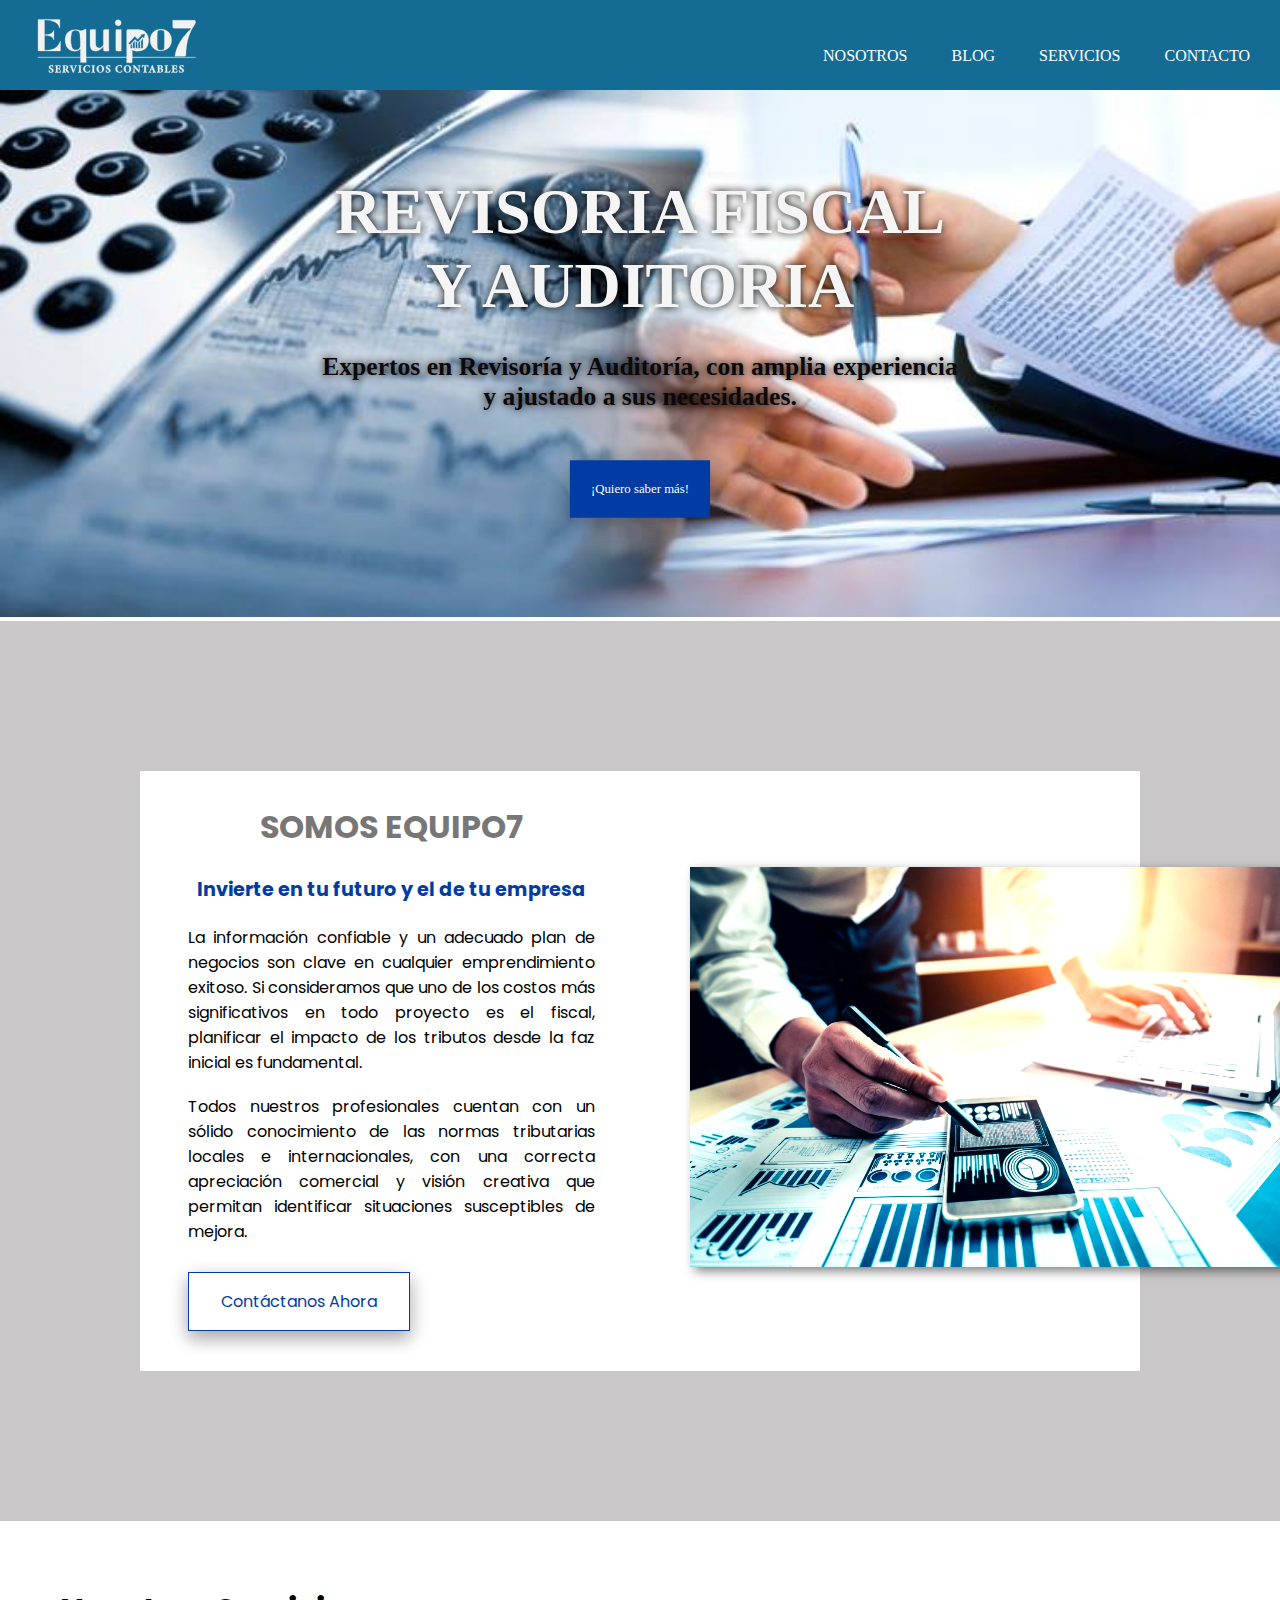
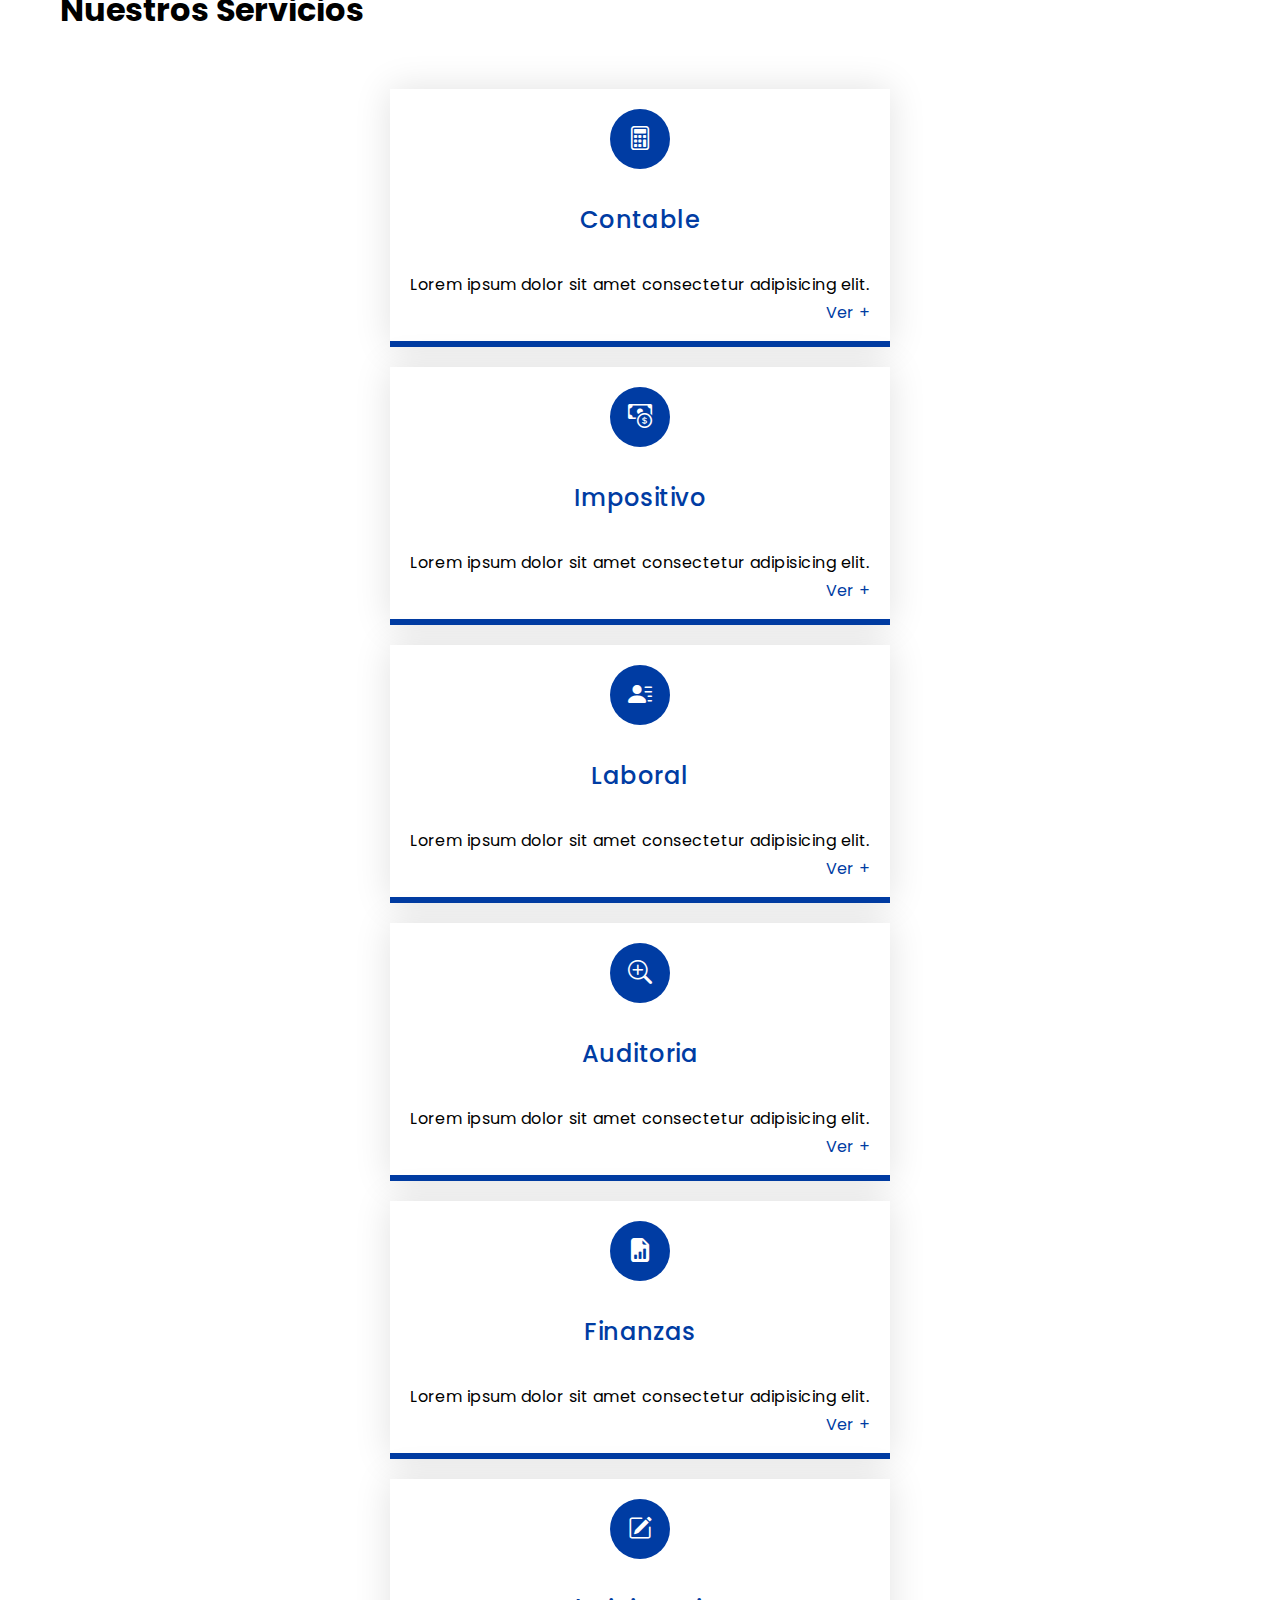
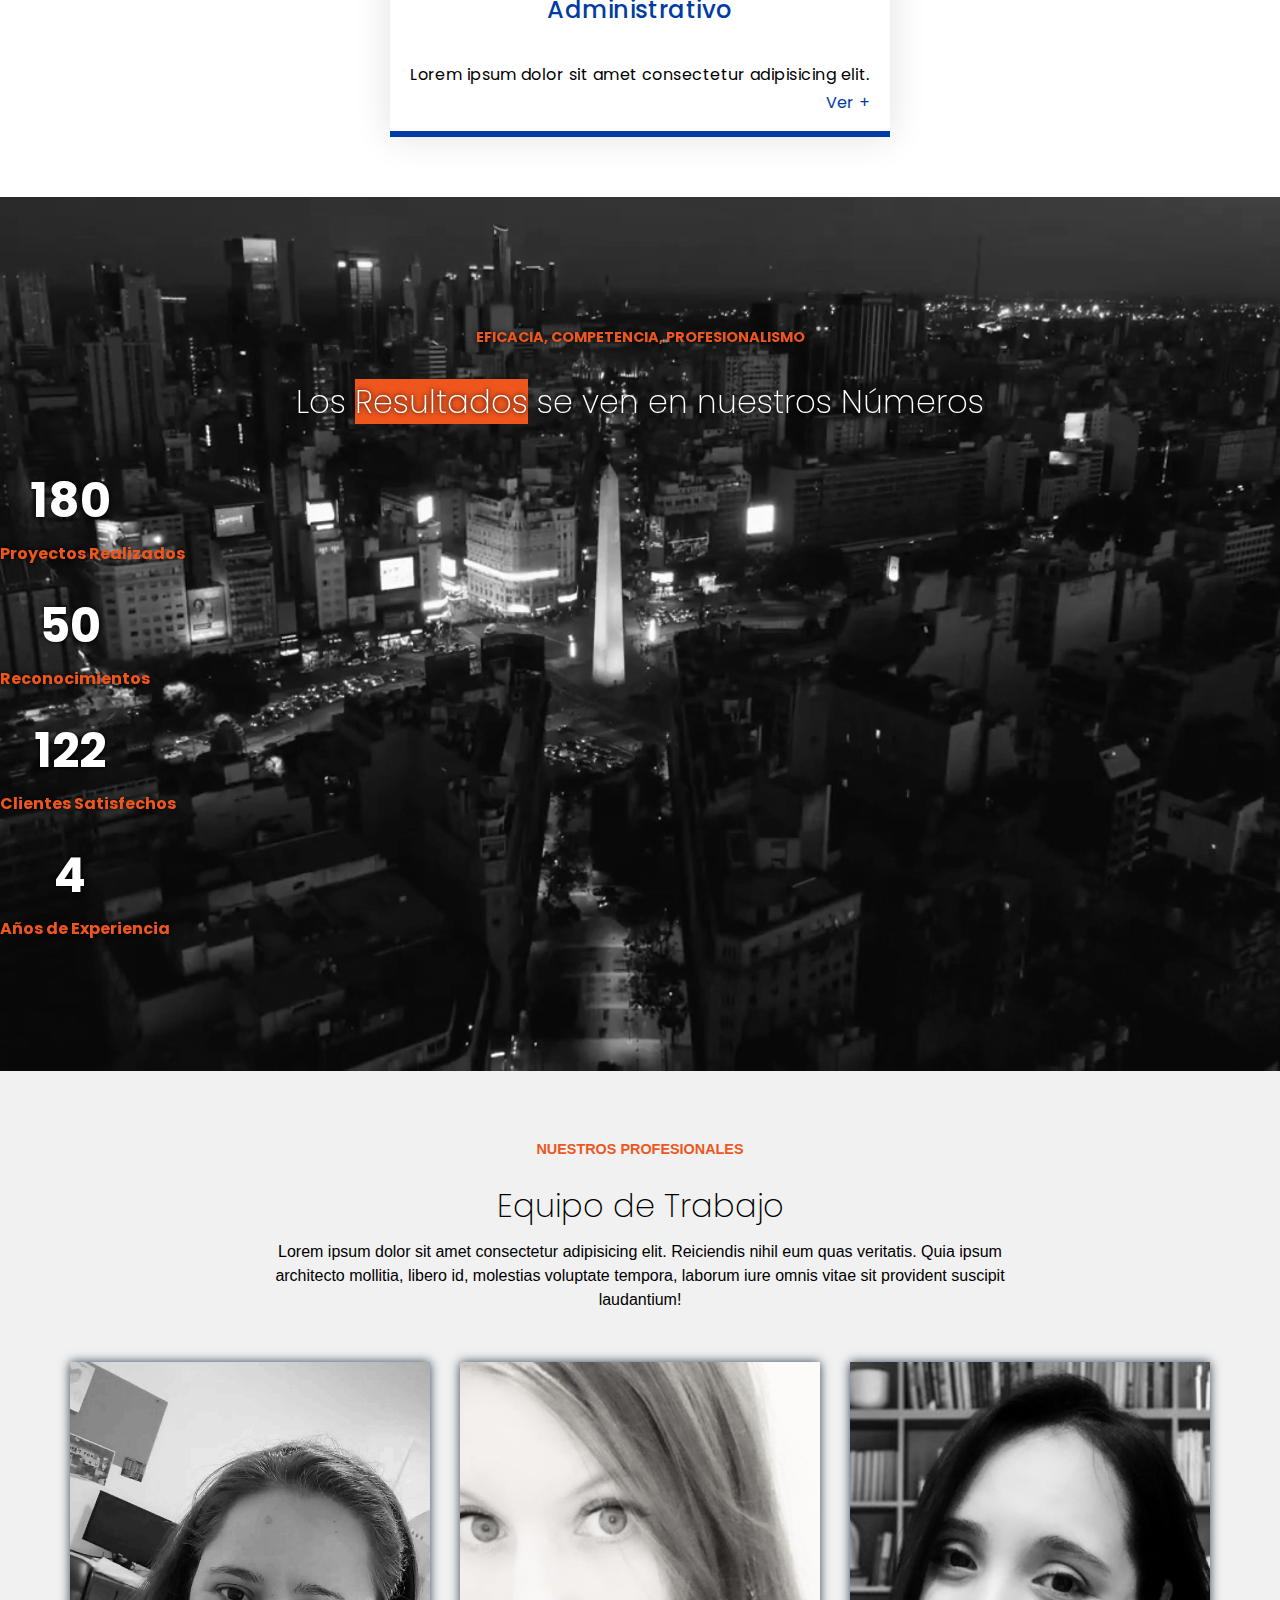
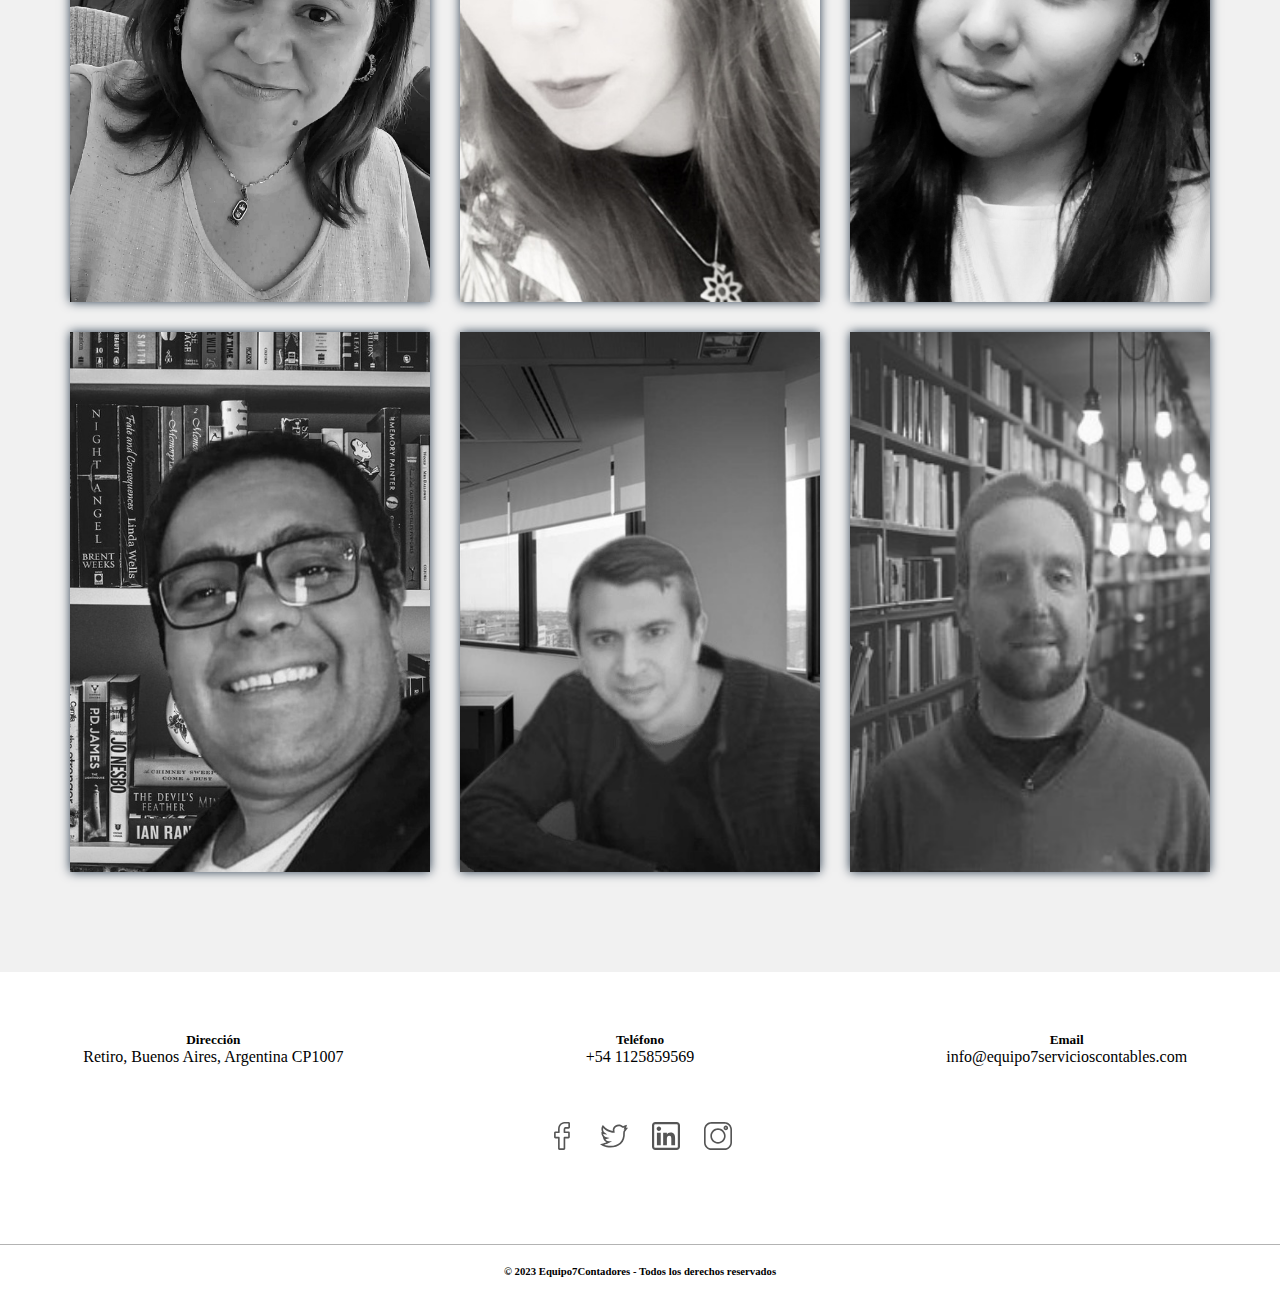
==== commit ea988087: "Correccion en Banner, footer, botones y CSS" ====
--- a/index.html
+++ b/index.html
@@ -14,13 +14,17 @@
         integrity="sha256-dWvV84T6BhzO4vG6gWhsWVKVoa4lVmLnpBOZh/CAHU4=" crossorigin="anonymous"></script>
     <link href="https://cdn.jsdelivr.net/npm/bootstrap@5.3.0-alpha3/dist/css/bootstrap.min.css" rel="stylesheet"
         integrity="sha384-KK94CHFLLe+nY2dmCWGMq91rCGa5gtU4mk92HdvYe+M/SXH301p5ILy+dN9+nJOZ" crossorigin="anonymous" />
-    <!-- Bootstrap Icons -->
+    
+        <!-- Bootstrap Icons -->
     <link rel="stylesheet" href="https://cdn.jsdelivr.net/npm/bootstrap-icons@1.5.0/font/bootstrap-icons.css" />
+    
+    <!-- Font-Awesome Icons-->
+    <link rel="stylesheet" href="assets/font-awesome-4.7.0/css/font-awesome.min.css">
 
     <link rel="icon" sizes="16x16" href="img/icono.svg" />
     <!--buscar familia global <link href="" rel="stylesheet"> -->
-
-    <link href="https://fonts.googleapis.com/css?family=Poppins" rel="stylesheet" />
+    <link href='https://fonts.googleapis.com/css?family=Poppins' rel='stylesheet'>
+
 </head>
 
 <body>
@@ -54,10 +58,10 @@
 
     <div class="contenedor_banner">
         <img src="./img/5.jpg" alt="Banner">
+
         <h1 class="titulo1">REVISORIA FISCAL Y AUDITORIA</h1>
         <h4 class="titulo2">Expertos en Revisoría y Auditoría, con amplia experiencia y ajustado a sus necesidades.</h4>
-        <button class="btn btn-primaryboton-banner" type="button">¡Quiero saber más!</button> <a href=""></a>
-
+        <a href="#" class="banner-button">¡Quiero saber más!</a>
     </div>
 
     <!--Seccion "NOSOTROS/About Us"-->
@@ -100,7 +104,7 @@
                 <div class="col-sm-4 columna h-100">
                     <div class="tarjeta border bg-light">
                         <div class="rounded-wrapper">
-                            <i class="icon bi bi-calculator"></i>
+                            <i class="icono bi bi-calculator"></i>
                             <!--Icono "Calculadora"-->
                         </div>
                         <h3 class="card-title">Contable</h3>
@@ -114,7 +118,7 @@
                 <div class="col-sm-4 columna h-100">
                     <div class="tarjeta border bg-ligh">
                         <div class="rounded-wrapper">
-                            <i class="icon bi bi-cash-coin"></i>
+                            <i class="icono bi bi-cash-coin"></i>
                             <!--Icono "Dinero"-->
                         </div>
                         <h3 class="card-title">Impositivo</h3>
@@ -128,7 +132,7 @@
                 <div class="col-sm-4 columna h-100">
                     <div class="tarjeta border bg-ligh">
                         <div class="rounded-wrapper">
-                            <i class="bi bi-person-lines-fill"></i>
+                            <i class="icono bi bi-person-lines-fill"></i>
                             <!--Icono "Personal"-->
                         </div>
                         <h3 class="card-title">Laboral</h3>
@@ -142,7 +146,7 @@
                 <div class="col-sm-4 columna h-100">
                     <div class="tarjeta border bg-ligh">
                         <div class="rounded-wrapper">
-                            <i class="bi bi-zoom-in"></i>
+                            <i class="icono bi bi-zoom-in"></i>
                             <!--Icono "Lupa"-->
                         </div>
                         <h3 class="card-title">Auditoria</h3>
@@ -156,7 +160,7 @@
                 <div class="col-sm-4 columna h-100">
                     <div class="tarjeta border bg-ligh">
                         <div class="rounded-wrapper">
-                            <i class="bi bi-file-earmark-bar-graph-fill"></i>
+                            <i class="icono bi bi-file-earmark-bar-graph-fill"></i>
                             <!--Icono "Grafico de Barra"-->
                         </div>
                         <h3 class="card-title">Finanzas</h3>
@@ -170,7 +174,7 @@
                 <div class="col-sm-4 columna h-100">
                     <div class="tarjeta border bg-ligh">
                         <div class="rounded-wrapper">
-                            <i class="bi bi-pencil-square"></i>
+                            <i class="icono bi bi-pencil-square"></i>
                             <!--Icono "Papel y Lapiz"-->
                         </div>
                         <h3 class="card-title">Administrativo</h3>
@@ -238,19 +242,19 @@
 
     <!--SECCION: Nuestro EQUIPO (Cards)-->
 
-
-    
     <div class="flip-main">
 
         <div class="cabecera-cards">
             <h3 class="pre-title">Nuestros Profesionales</h3>
             <h1>Equipo de Trabajo</h1>
-            <p>Lorem ipsum dolor sit amet consectetur adipisicing elit. Reiciendis nihil eum quas veritatis. Quia ipsum architecto mollitia, libero id, molestias voluptate tempora, laborum iure omnis vitae sit provident suscipit laudantium!</p>
+            <p>Lorem ipsum dolor sit amet consectetur adipisicing elit. Reiciendis nihil eum quas veritatis. Quia ipsum
+                architecto mollitia, libero id, molestias voluptate tempora, laborum iure omnis vitae sit provident
+                suscipit laudantium!</p>
         </div>
 
         <div class="card-container">
 
-            <div class="row">
+            <div class="fila-cards">
 
                 <!-- flip card start 01-->
                 <div class="flip-card">
@@ -386,52 +390,48 @@
     <!--    FOOTER      -->
 
     <footer>
-        <div class="row">
-            <div class="contact-info">
-                <div class="row">
-                    <!-- info item start -->
-                    <div class="info-item">
-                        <h5>Dirección</h5>
-                        <p>Retiro, Buenos Aires, Argentina CP1007</p>
-                    </div>
-                    <!-- info item end -->
-                    <!-- info item start -->
-                    <div class="info-item">
-                        <h5>Teléfono</h5>
-                        <p>+54 1125859569</p>
-                    </div>
-                    <!-- info item end -->
-                    <!-- info item start -->
-                    <div class="info-item">
-                        <h5>Email</h5>
-                        <p>info@equipo7servicioscontables.com</p>
-                    </div>
-                    <!-- info item end -->
-                </div>
-            </div>
-        </div>
-
-        <div class="row">
-            <div class="social">
-                <nav>
-                    <a href="https://www.facebook.com/" target="_blank" class="social-links" title="facebook"><img
-                            src="img/icons/facebook.svg" alt="facebook"></a>
-                    <a href="https://twitter.com/" target="_blank" class="social-links" title="twitter"><img
-                            src="img/icons/twitter.svg" alt="twitter"></a>
-                    <a href="https://www.linkedin.com/" target="_blank" class="social-links" title="linkedin"><img
-                            src="img/icons/linkedin.svg" alt="linkedin"></a>
-                    <a href="https://www.instagram.com/" target="_blank" class="social-links" title="instagram"><img
-                            src="img/icons/instagram.svg" alt="instagram"></a>
-                </nav>
-            </div>
-        </div>
-
-        </div>
-        </section>
+
+        <div class="contact-info">
+            <!-- info item start -->
+            <div>
+                <h5>Dirección</h5>
+                <p>Retiro, Buenos Aires, Argentina CP1007</p>
+            </div>
+            <!-- info item end -->
+            <!-- info item start -->
+            <div>
+                <h5>Teléfono</h5>
+                <p>+54 1125859569</p>
+            </div>
+            <!-- info item end -->
+            <!-- info item start -->
+            <div>
+                <h5>Email</h5>
+                <p>info@equipo7servicioscontables.com</p>
+            </div>
+            <!-- info item end -->
+        </div>
+
+
+        <div class="redes-sociales">
+            <div>
+                <a href="https://www.facebook.com/" target="_blank" class="social-links" title="facebook"><img
+                        src="img/icons/facebook.svg" alt="facebook"></a>
+                <a href="https://twitter.com/" target="_blank" class="social-links" title="twitter"><img
+                        src="img/icons/twitter.svg" alt="twitter"></a>
+                <a href="https://www.linkedin.com/" target="_blank" class="social-links" title="linkedin"><img
+                        src="img/icons/linkedin.svg" alt="linkedin"></a>
+                <a href="https://www.instagram.com/" target="_blank" class="social-links" title="instagram"><img
+                        src="img/icons/instagram.svg" alt="instagram"></a>
+            </div>
+        </div>
+
+
         <!-- Contact Section End -->
 
         <!-- copyright text -->
         <h6 class="copyright">&copy; 2023 Equipo7Contadores - Todos los derechos reservados</h6>
+
     </footer>
 
     <!-- Bootstrap core JavaScript ================================================== -->
--- a/css/style.css
+++ b/css/style.css
@@ -4,221 +4,202 @@
  #146C94    azul header (button)
  #CE7D35    naranja
 */
-
-*{
-    margin: 0;    /*establece el margen (espacio fuera del borde) de todos los elementos en 0.*/
-    padding: 0;   /*establece el relleno (espacio dentro del borde) de todos los elementos en 0.*/
-    box-sizing: border-box; /*especifica que el ancho y el alto de un elemento deben incluir el relleno y el borde, pero no el margen.*/
-    text-decoration: none; /*elimina subrayado */
-}
-
-body{
-    background: #ffffff; /*establece el color de fondo del elemento del cuerpo //CHEQUIAR FONDO CON EL EQUIPO*/
-	
-}
-
-.Contenedor.cabecera{ /*< modificacion 2*/
+@import url('https://fonts.googleapis.com/css?family=Poppins');
+
+
+* {
+    margin: 0;
+    /*establece el margen (espacio fuera del borde) de todos los elementos en 0.*/
+    padding: 0;
+    /*establece el relleno (espacio dentro del borde) de todos los elementos en 0.*/
+    box-sizing: border-box;
+    /*especifica que el ancho y el alto de un elemento deben incluir el relleno y el borde, pero no el margen.*/
+    text-decoration: none;
+    /*elimina subrayado */
+}
+
+body {
+    background: #ffffff;
+    /*establece el color de fondo del elemento del cuerpo //CHEQUIAR FONDO CON EL EQUIPO*/
+
+}
+
+.Contenedor.cabecera {
+    /*< modificacion 2*/
     max-width: 100%;
     padding: 0 10px;
     margin: auto;
 }
 
-header{
+header {
     width: 100%;
     height: 90px;
-    background-color:#146C94;
-    float: right; /*pum a la derecha*/
-}
-
-.logo{
-    float: left; /*logo a la izquierda*/
-    padding: 5px 30px 0; /*padding de 5px en la parte superior, 10pxa la derecha y 0en la parte inferior.*/
-}
-.logo img{
-    height: 130px; /*tamañologo*/
-}
-
-
-.logo img:hover{
-	transform: scale(1.1);
-}
-
-.navegacion{
-	float: right;
-	width: auto;
-	margin: 30px auto;
-	
-}
-
-.navegacion ul{
-	list-style: none;
-	padding: 0  10px;
-}
-
-
-.menu > li{
-	position: relative;
-	display: inline-block;
-}
-
-.menu > li > a{
-	display: block;
-	padding: 17px 20px;
-	color: #ffffff;
-	font-family: 'Open sans';
-	text-decoration: none;
-	text-transform: uppercase; /*texto en mayuscula*/
-}
-
-.menu li a:hover{
-	color: #CE7D35;
-	transition: all .3s;
+    background-color: #146C94;
+    float: right;
+    /*pum a la derecha*/
+}
+
+.logo {
+    float: left;
+    /*logo a la izquierda*/
+    padding: 5px 30px 0;
+    /*padding de 5px en la parte superior, 10pxa la derecha y 0en la parte inferior.*/
+}
+
+.logo img {
+    height: 130px;
+    /*tamañologo*/
+}
+
+
+.logo img:hover {
+    transform: scale(1.1);
+}
+
+.navegacion {
+    float: right;
+    width: auto;
+    margin: 30px auto;
+
+}
+
+.navegacion ul {
+    list-style: none;
+    padding: 0 10px;
+}
+
+
+.menu>li {
+    position: relative;
+    display: inline-block;
+}
+
+.menu>li>a {
+    display: block;
+    padding: 17px 20px;
+    color: #ffffff;
+    font-family: 'Open sans';
+    text-decoration: none;
+    text-transform: uppercase;
+    /*texto en mayuscula*/
+}
+
+.menu li a:hover {
+    color: #CE7D35;
+    transition: all .3s;
 }
 
 /********************* Submenu*****************/
 
-.submenu{
-	position: absolute;
-	background: #333333;
-	width: 145%;
-	visibility: hidden;
-	opacity: 0;
-	transition: opacity 1.5s;
-	text-transform: uppercase; /*t.mayuscula*/
-	text-align: left;
-    z-index: 3; /****** correc 2 submenu sobre banner-*/
-}
-
-.submenu li a{
-	display: block;
-	padding: 15px;
-	color: #fff;
-	font-family: 'Open sans';
-	text-decoration: none;
-}
-
-.menu li:hover .submenu{
-	visibility: visible;
-	opacity: 1;
-}
-
-.contenedor img{
-	max-width: 100%;
+.submenu {
+    position: absolute;
+    background: #333333;
+    width: 145%;
+    visibility: hidden;
+    opacity: 0;
+    transition: opacity 1.5s;
+    text-transform: uppercase;
+    /*t.mayuscula*/
+    text-align: left;
+    z-index: 3;
+    /****** correc 2 submenu sobre banner-*/
+}
+
+.submenu li a {
+    display: block;
+    padding: 15px;
+    color: #fff;
+    font-family: 'Open sans';
+    text-decoration: none;
+}
+
+.menu li:hover .submenu {
+    visibility: visible;
+    opacity: 1;
+}
+
+.contenedor img {
+    max-width: 100%;
     padding: 0 10px;
     margin: auto;
-	background: #146C94;
-}
+    background: #146C94;
+}
+
 /******************************************the end headrer+nav**********************************/
 
 /********************************* contenedor del banner***************************/
 
-.contenedor_banner{
-	width: 100%;
-	height: 400px;
-	overflow: hidden;
-	position: relative;
-	margin: 0px;
-}
-
-.contenedor_banner img{
-	width: 100%;
-	height: 400px;
-		
-}
-
-.contenedor_banner h1{
-	font-size: 2.6rem;
-	font-weight: 500;
-	font-family: 'Lucida Sans', 'Lucida Sans Regular', 'Lucida Grande', 'Lucida Sans Unicode', Geneva, Verdana, sans-serif;
-	color: whitesmoke;
-	position: absolute;
-	text-align: center;
-	top: 30%;
-	left: 50%;
-	transform: translate(-50%, -50%);
-	text-shadow: 0 0 8px rgb(0,0,0, 1.5)
-	
-
-}
-
-.contenedor_banner h4{ 
-	font-size: 2rem;
-	color: rgb(11, 9, 11);
-	text-align: center;
-	position: absolute;
-	align-items: center;
-	top: 50%;
-	left: 50%;
-	transform: translate(-50%, -50%);
-	text-shadow: 0 0 8px rgba(0,0,0,0)
-
-}
-
-.boton-banner {
+.contenedor_banner {
+    width: 100%;
+    overflow: hidden;
+    position: relative;
+}
+
+.contenedor_banner img {
+    width: 100%;
+    height: auto;
+    object-fit:cover;
+}
+
+.banner-caption{
+    /*font-family: 'Lucida Sans', 'Lucida Sans Regular', 'Lucida Grande', 'Lucida Sans Unicode', Geneva, Verdana, sans-serif;*/
+    font-family: 'Poppins';
+    margin: 20px;
+}
+
+.contenedor_banner h1 {
+    font-size: 5vw;
+    font-style: bold;
+    color: whitesmoke;
+    text-align: center;
+    position: absolute;
+    top: 30%;
+    left: 50%;
+    transform: translate(-50%, -50%);
+    text-shadow: 0 0 8px rgb(0, 0, 0, 1.5);
+}
+
+.contenedor_banner h4 {
+    font-size: 2vw;
+    color: rgb(11, 9, 11);
+    text-align: center;
+    position: absolute;
+    top: 55%;
+    left: 50%;
+    transform: translate(-50%, -50%);
+    text-shadow: 0 0 8px rgba(0, 0, 0, 1.5);
+}
+
+.banner-button {
+    color: white;
+    background-color: #003ca3;
     border: 1px solid #003ca3;
-    font-weight: 900;
-    color:#85a300;
-    padding: 2rem 2rem;
-    margin-top: 5%rem;
+    box-shadow: 0 8px 16px 0 rgba(0, 0, 0, 0.2), 0 6px 20px 0 rgba(0, 0, 0, 0.19);
+    padding: 20px;
+    font-size: 1vw;
     text-decoration: none;
-	text-align: center;
-	position: absolute;
-    padding-bottom: 0%;
-	align-items: center;
-    margin-top: 0.5rem;
-	top:75%;
-	left: 50%;
-	transform: translate(-50%, -50%);
-	text-shadow: 0 0 8px rgba(12, 2, 32, 0);
-    box-shadow: 0 8px 16px 0 rgba(0,0,0,0.2), 0 6px 20px 0 rgba(0,0,0,0.19);
-}
-
-.boton-banner:hover {
-    text-align: center;
-    color: white;
-    background-color: #003ca3;
-    box-shadow: 0 5px #666;
-    
-    /*transform: translateY(4px);*/
-}   
-/*
-.btn:hover {
-    text-align: center;
-    color: white;
-    background-color: #a3a000;
-    box-shadow: 5px #666;
-   
-}
-/*--------------------------------------------------------------------------*/
-/*
-.boton-banner{
-        border: 1px solid #003ca3;
-        color: #003ca3;
-        padding: 1rem 2rem;
-        margin-top: 0.5rem;
-        text-decoration: none;
-        display: inline-block;
-        text-align: center;
-        box-shadow: 0 8px 16px 0 rgba(0,0,0,0.2), 0 6px 20px 0 rgba(0,0,0,0.19);
-        position: absolute;
-    }
-    
-.boton-banner:hover {
-        color: white;
-        background-color: #003ca3;
-        box-shadow: 0 5px #666;
-        transform: translateY(4px);
-}
+    text-align: center;
+    position: absolute;
+    display: block;
+    top: 75%;
+    left: 50%;
+    transform: translate(-50%, -50%);
+    text-shadow: 0 0 8px rgba(0, 0, 0, 0)
+}
+
+.banner-button:hover {
+    color: #003ca3;
+    background-color: white;
+    box-shadow: 0 3px #666;
+}
+
+
+/************************Fin del contenedor banner****************/
+
+/*  =========================================================
+    About Us - Nosotros
+    =========================================================
 */
-
-/************************Fin del contenedor banner****************/
-
-/*  ===================
-    About Us - Nosotros
-    ===================
-*/
-
-@import url('https://fonts.googleapis.com/css?family=Poppins');
 
 .about-us {
     height: 100vh;
@@ -227,7 +208,7 @@
     flex-direction: column;
 }
 
-.container-us{
+.container-us {
     width: 1000px;
     margin: auto;
     height: 600px;
@@ -268,7 +249,7 @@
     text-decoration: none;
     display: inline-block;
     text-align: center;
-    box-shadow: 0 8px 16px 0 rgba(0,0,0,0.2), 0 6px 20px 0 rgba(0,0,0,0.19);
+    box-shadow: 0 8px 16px 0 rgba(0, 0, 0, 0.2), 0 6px 20px 0 rgba(0, 0, 0, 0.19);
 }
 
 .btn-contacto:hover {
@@ -282,7 +263,7 @@
     position: absolute;
     top: 16%;
     right: -15%;
-    box-shadow: 5px 4px 10px rgba(37,37,37,0.5);
+    box-shadow: 5px 4px 10px rgba(37, 37, 37, 0.5);
     height: 400px;
     width: 600px;
     object-fit: cover;
@@ -291,27 +272,11 @@
 
 /*  ****** FIN: ABOUT US ****** */
 
-/* RESPONSIVE: About Us*/
-
-@media only screen and (max-width: 768px)
-{
-    .container-us{
-        width: 90%;
-    }
-    .container-us .text-block{
-        width: 100%;
-    }
-    .container-us img{
-        display: none;
-    }
-}
-
-/* FIN Responsive - About Us */
-
-
-/*  ===================
+
+
+/*  =========================================================
     SERVICIOS - Tarjetas
-    ===================
+    =========================================================
 */
 .section-servicios {
     margin: auto;
@@ -320,19 +285,19 @@
     font-family: 'Poppins';
 }
 
-.titulo-servicios {
-    text-align: center;
-    margin: auto;
-    padding-top: 25px;
-    display: block;
-}
-
-.fila{
+#titulo-servicios {
+    margin-top: 20px;
+    display: block;
+    position: relative;
+    padding: 20px 60px;
+}
+
+.fila {
     padding: 25px;
     justify-items: center;
 }
 
-.columna{
+.columna {
     padding: 10px;
     text-align: center;
     text-justify: distribute;
@@ -364,7 +329,7 @@
     color: white;
 }
 
-.icon {
+.icono {
     color: white;
     vertical-align: -0.125rem;
     text-align: center;
@@ -391,7 +356,7 @@
     text-align: end;
 }
 
-.tarjeta:hover{
+.tarjeta:hover {
     background-position: 0 100%;
 }
 
@@ -434,7 +399,7 @@
     font-family: 'Poppins';
 }
 
-video{
+video {
     border: 0;
     font-size: 100%;
     vertical-align: baseline;
@@ -486,7 +451,7 @@
     font-weight: 200;
 }
 
-.resaltador{
+.resaltador {
     background-color: rgb(238, 86, 30);
 }
 
@@ -518,7 +483,7 @@
     padding-bottom: 20px;
 }
 
-.row h4{
+.row h4 {
     color: rgb(238, 86, 30);
 }
 
@@ -538,7 +503,7 @@
 	margin:0;
 }*/
 
-.cabecera-cards h1{
+.cabecera-cards h1 {
     font-size: 2rem;
     padding: auto;
     margin: auto;
@@ -549,7 +514,7 @@
     padding: 10px;
 }
 
-.cabecera-cards p{
+.cabecera-cards p {
     padding: auto;
     margin: auto;
     text-align: center;
@@ -560,140 +525,174 @@
     padding-bottom: 50px;
 }
 
-img{
-	max-width: 100%;
-	vertical-align: middle;
-	height: 540px;
-	object-fit: cover;
-}
-
-.row{
-	display: flex;
-	flex-wrap: wrap;
-}
-
-.card-container{
-	max-width: 1170px;
-	margin:auto;
-}
-
-.flip-main{
-	min-height: 100vh;
-	background-color: #f1f1f1;;
-	padding: 70px 0;
-	object-fit: cover;
-	font-family: sans-serif;
-
-}
-
-.flip-main .flip-card{
-    flex:0 0 calc(33.33% - 30px);
-    margin:0 15px 30px;
-    perspective: 1000px; /*remove this if you dont want the 3d effect*/
-}
-
-.flip-main .flip-card-inner{
-	box-shadow: 0 0 10px #2d3e50;
-	position: relative;
-	transform-style: preserve-3d;
-	transition: all 1s ease;
-}
-.flip-main .flip-card-front img{
-	width: 100%;
-}
+.flip-card img {
+    max-width: 100%;
+    vertical-align: middle;
+    height: 540px;
+    object-fit: cover;
+}
+
+.fila-cards {
+    display: flex;
+    flex-wrap: wrap;
+}
+
+.card-container {
+    max-width: 1170px;
+    margin: auto;
+}
+
+.flip-main {
+    min-height: 100vh;
+    background-color: #f1f1f1;
+    ;
+    padding: 70px 0;
+    object-fit: cover;
+    font-family: sans-serif;
+
+}
+
+.flip-main .flip-card {
+    flex: 0 0 calc(33.33% - 30px);
+    margin: 0 15px 30px;
+    perspective: 1000px;
+    /*remove this if you dont want the 3d effect*/
+}
+
+.flip-main .flip-card-inner {
+    box-shadow: 0 0 10px #2d3e50;
+    position: relative;
+    transform-style: preserve-3d;
+    transition: all 1s ease;
+}
+
+.flip-main .flip-card-front img {
+    width: 100%;
+}
+
 .flip-main .flip-card-front,
-.flip-main .flip-card-back{
-	backface-visibility: hidden;
-}
-.flip-main .flip-card-back{
-	background-color: white;
-	position: absolute;
-	left:0;
-	top:0;
-	padding: 15px;
-	width: 100%;
-	height: 100%;
-	display: flex;
-	align-items: center;
-	justify-content: center;
-	text-align: center;
-	transform: rotateY(180deg);
-}
-
-.flip-main .flip-card-back h3{
-	font-size: 24px;
-	color: #3F3F3F;
-	margin:0 0 5px;
-}
-
-.flip-main .flip-card-back p{
-	font-size: 16px;
-	color: #ff8b38;
-	font-weight: bold;
-	margin:0;
-}
-
-.flip-card-back a{
-	font-size: 14px;
-	color: #b3b3b3;
-	margin:0;
+.flip-main .flip-card-back {
+    backface-visibility: hidden;
+}
+
+.flip-main .flip-card-back {
+    background-color: white;
+    position: absolute;
+    left: 0;
+    top: 0;
+    padding: 15px;
+    width: 100%;
+    height: 100%;
+    display: flex;
+    align-items: center;
+    justify-content: center;
+    text-align: center;
+    transform: rotateY(180deg);
+}
+
+.flip-main .flip-card-back h3 {
+    font-size: 24px;
+    color: #3F3F3F;
+    margin: 0 0 5px;
+}
+
+.flip-main .flip-card-back p {
+    font-size: 16px;
+    color: #ff8b38;
+    font-weight: bold;
+    margin: 0;
+}
+
+.flip-card-back a {
+    font-size: 14px;
+    color: #b3b3b3;
+    margin: 0;
     padding-top: 30px;
     text-decoration: none;
 }
 
-.flip-main .flip-card:hover .flip-card-inner{
-   transform: rotateY(180deg);
+.flip-main .flip-card:hover .flip-card-inner {
+    transform: rotateY(180deg);
 }
 
 /*responsive*/
-@media(max-width: 991px){
-  .flip-main .flip-card {
-    flex: 0 0 calc(50% - 30px);
-  }
-}
-@media(max-width: 767px){
-  .flip-main .flip-card {
-    flex: 0 0 calc(100% - 30px);
-  }	
+@media(max-width: 991px) {
+    .flip-main .flip-card {
+        flex: 0 0 calc(50% - 30px);
+    }
+}
+
+@media(max-width: 767px) {
+    .flip-main .flip-card {
+        flex: 0 0 calc(100% - 30px);
+    }
 }
 
 /* FIN Seccion Equipo*/
 
 
 
-/* Footer */ 
-.social{
+/* Footer */
+
+.contact-info {
     display: flex;
-    flex-direction: row; 
-    position: relative;
+    flex-wrap: wrap;
+    align-items: center;
     justify-content: center;
-    
-}
-
-    .social-links{
-       flex:0 0 100%;
-       max-width: 5%;
-       padding:0 15px;
-       text-align: center;
-   }
-   .social-links {
-       text-decoration: none;
-       display: inline-block;
-       margin:0 5px;
-   }
-   .social-links img{
-       width: 28px;
-       display:block;
-       transition: all 0.5s ease;
-   }
-   .social-links:hover img{
-       opacity:0.5;
-   }
-   /* copyright */
-   .copyright{
-       border-top:1px solid #c5c5c5;
-       padding:25px 15px;
-       text-align: center;
-       color:#555555;
-       font-size: 16px;
-   }+    text-align: center;
+    padding: auto;
+    margin-top: 30px;
+}
+
+
+.contact-info div {
+    flex: 1 1 30%;
+    height: 100px;
+    padding: 30px 10px;
+}
+
+.contact-section .contact-info .info-item h5 {
+    font-size: 20px;
+    font-weight: 600;
+    margin: 0;
+}
+
+.contact-section .contact-info .info-item p {
+    font-size: 18px;
+    margin: 0;
+    color: #555555;
+}
+
+.redes-sociales {
+    display: flex;
+    flex-direction: row;
+    justify-content: center;
+    padding: 10px 10px 80px 10px;
+}
+
+.social-links {
+    text-align: center;
+}
+
+.social-links img {
+    width: 28px;
+    display: inline-block;
+    transition: all 0.5s ease;
+    margin: 10px;
+
+}
+
+.social-links img:hover {
+    opacity: 0.5;
+}
+
+.copyright {
+    text-align: center;
+    display: block;
+    margin: auto;
+    padding: 20px;
+    border-top:1px solid #b3b3b3;
+    max-width: 100%;
+}
+
+/* copyright */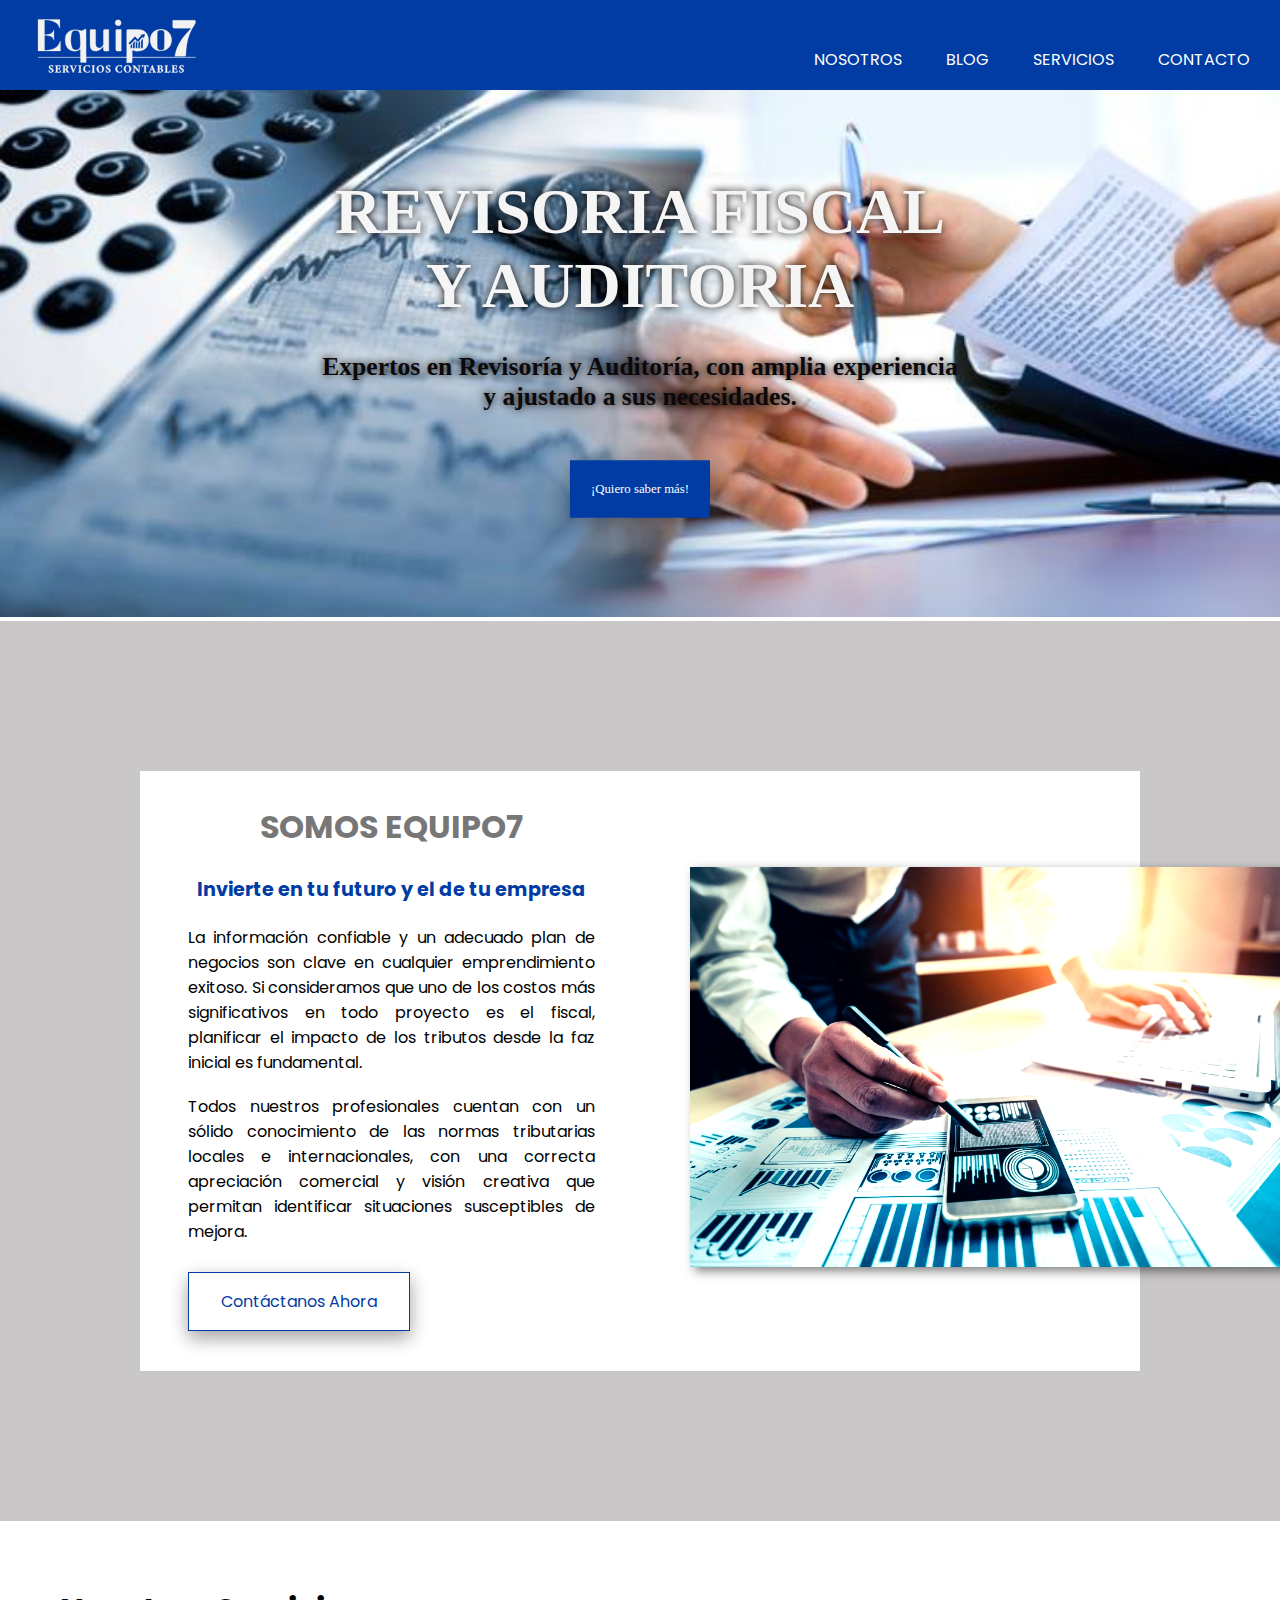
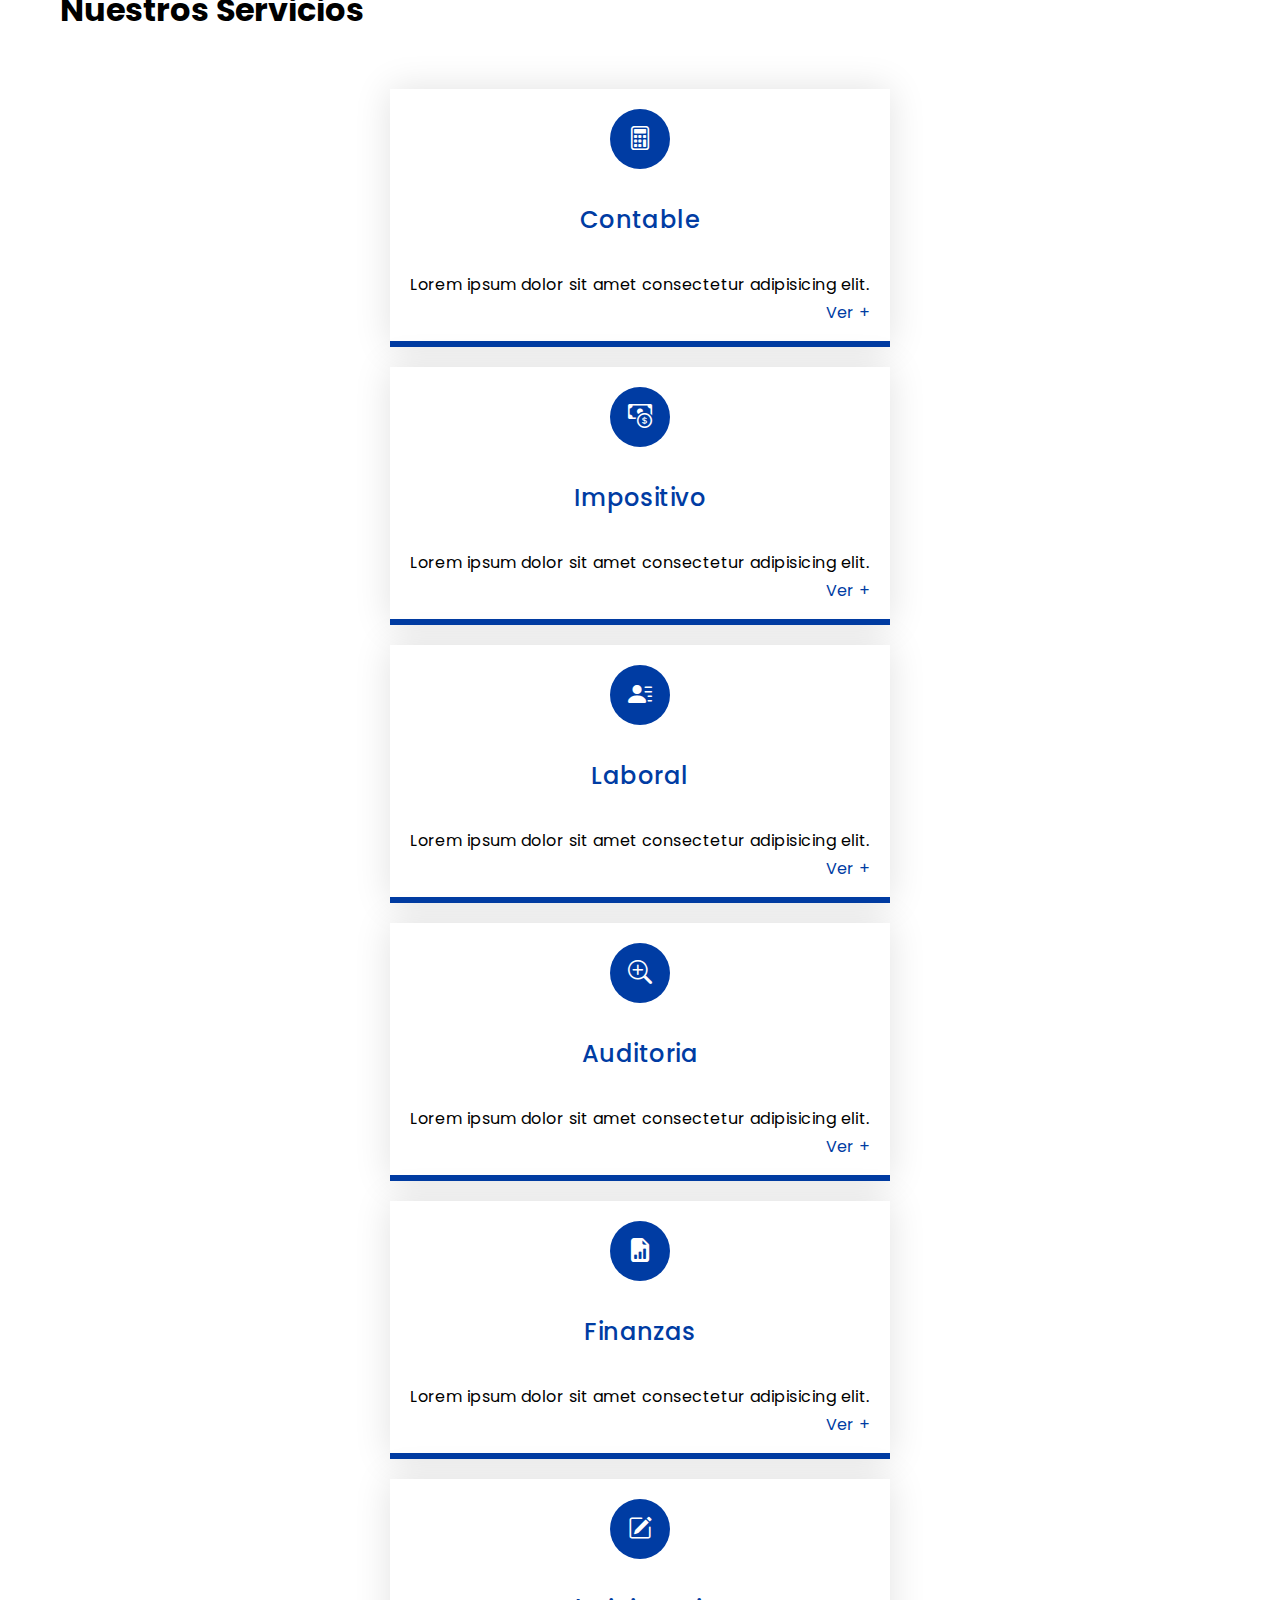
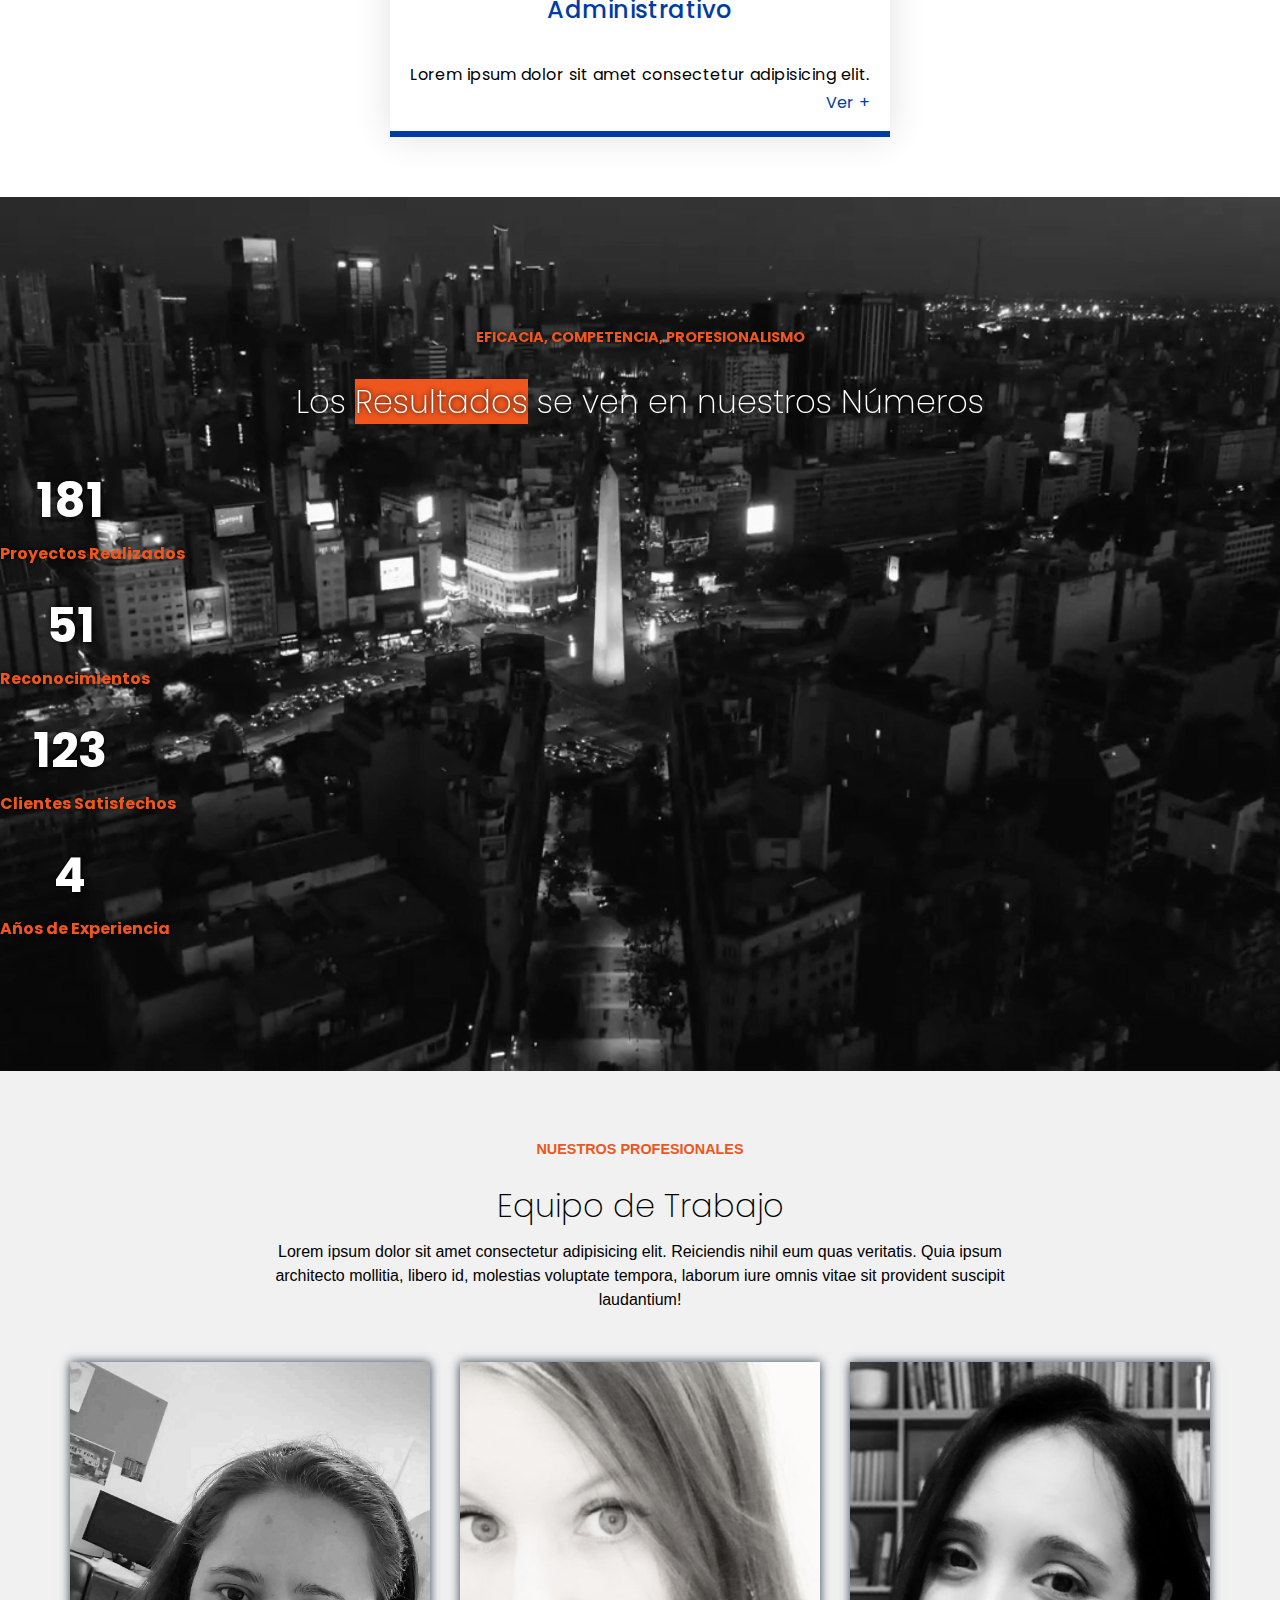
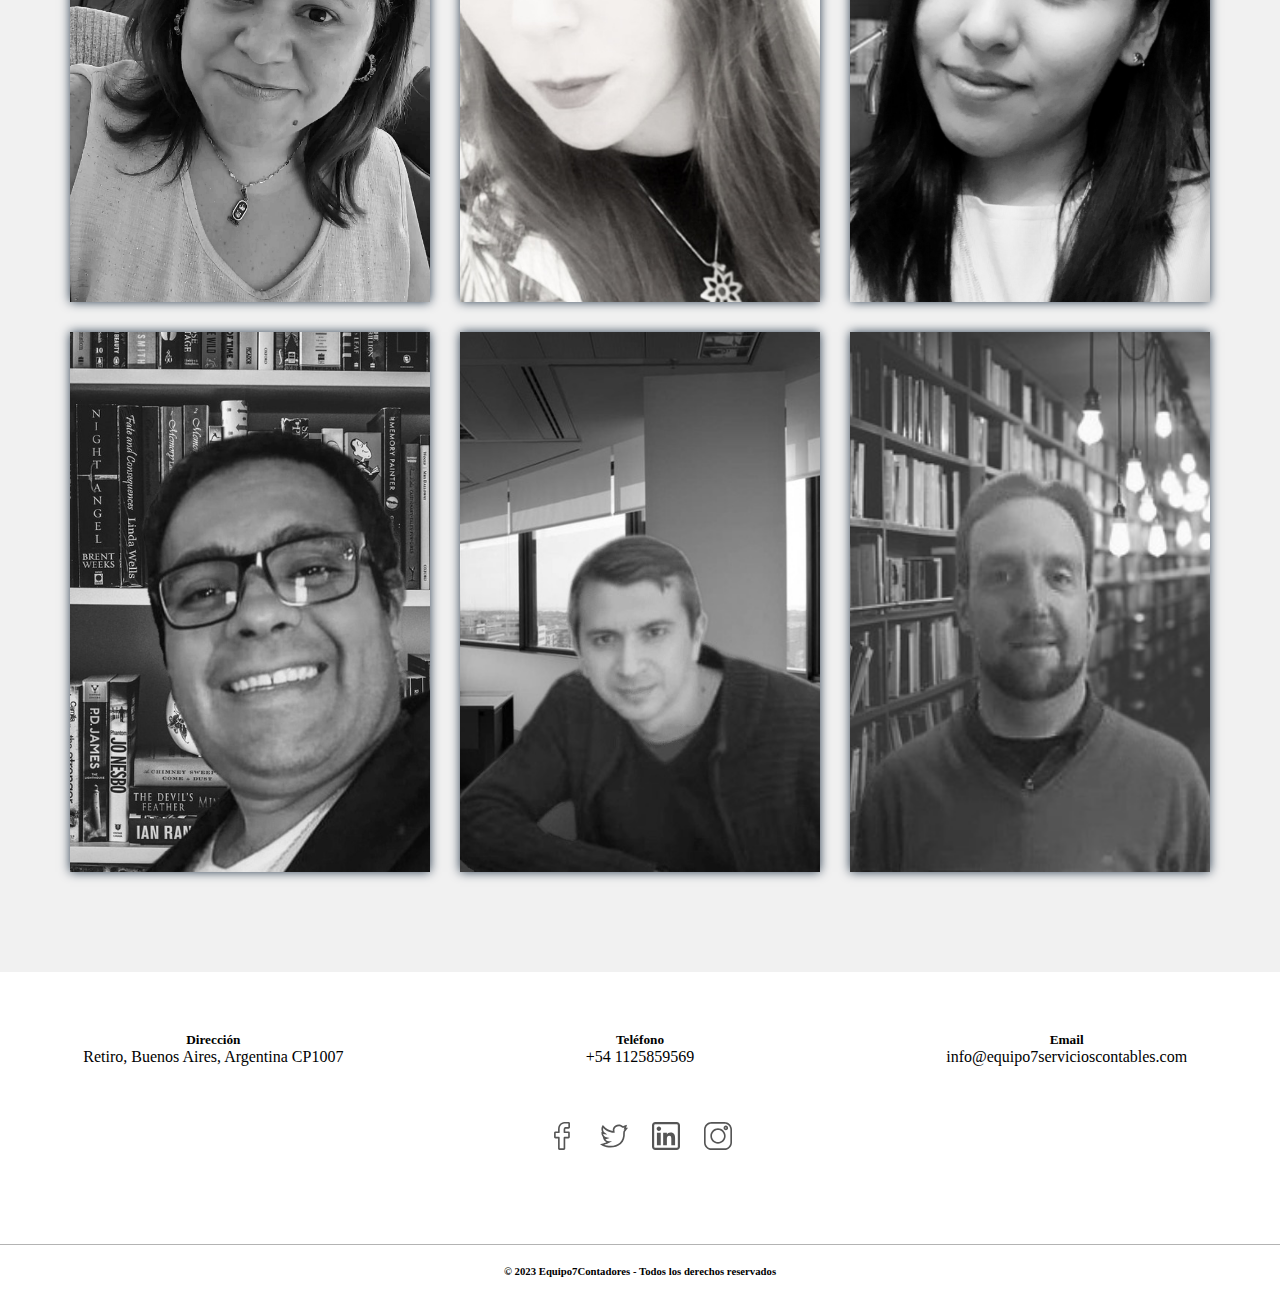
==== commit bb29d821: "Cambio de Iconos y HTML de Nosotros" ====
--- a/index.html
+++ b/index.html
@@ -14,15 +14,13 @@
         integrity="sha256-dWvV84T6BhzO4vG6gWhsWVKVoa4lVmLnpBOZh/CAHU4=" crossorigin="anonymous"></script>
     <link href="https://cdn.jsdelivr.net/npm/bootstrap@5.3.0-alpha3/dist/css/bootstrap.min.css" rel="stylesheet"
         integrity="sha384-KK94CHFLLe+nY2dmCWGMq91rCGa5gtU4mk92HdvYe+M/SXH301p5ILy+dN9+nJOZ" crossorigin="anonymous" />
-    
-        <!-- Bootstrap Icons -->
+
+    <!-- Bootstrap Icons -->
     <link rel="stylesheet" href="https://cdn.jsdelivr.net/npm/bootstrap-icons@1.5.0/font/bootstrap-icons.css" />
-    
-    <!-- Font-Awesome Icons-->
-    <link rel="stylesheet" href="assets/font-awesome-4.7.0/css/font-awesome.min.css">
 
     <link rel="icon" sizes="16x16" href="img/icono.svg" />
-    <!--buscar familia global <link href="" rel="stylesheet"> -->
+
+    <!--Font Family global <link href="" rel="stylesheet"> -->
     <link href='https://fonts.googleapis.com/css?family=Poppins' rel='stylesheet'>
 
 </head>
@@ -242,7 +240,7 @@
 
     <!--SECCION: Nuestro EQUIPO (Cards)-->
 
-    <div class="flip-main">
+    <section id="equipo" class="flip-main">
 
         <div class="cabecera-cards">
             <h3 class="pre-title">Nuestros Profesionales</h3>
@@ -267,9 +265,9 @@
                             <div class="text">
                                 <h3>Adriana Somaza</h3>
                                 <p>Area Laboral</p>
-                                <a href="https://www.facebook.com/" class="fa fa-fw fa-facebook"></a>
-                                <a href="https://twitter.com/" class="fa fa-fw fa-twitter"></a>
-                                <a href="https://www.linkedin.com/" class="fa fa-fw fa-linkedin"></a>
+                                <a href="https://www.facebook.com/"><i class="bi bi-facebook"></i></a>
+                                <a href="https://twitter.com/"><i class="bi bi-twitter"></i></a>
+                                <a href="https://www.linkedin.com/"><i class="bi bi-linkedin"></i></a>
                             </div>
                         </div>
                     </div>
@@ -287,9 +285,9 @@
                             <div class="text">
                                 <h3>Yesica Dovis</h3>
                                 <p>Area Auditoria</p>
-                                <a href="https://www.facebook.com/" class="fa fa-fw fa-facebook"></a>
-                                <a href="https://twitter.com/" class="fa fa-fw fa-twitter"></a>
-                                <a href="https://www.linkedin.com/" class="fa fa-fw fa-linkedin"></a>
+                                <a href="https://www.facebook.com/"><i class="bi bi-facebook"></i></a>
+                                <a href="https://twitter.com/"><i class="bi bi-twitter"></i></a>
+                                <a href="https://www.linkedin.com/"><i class="bi bi-linkedin"></i></a>
                             </div>
                         </div>
                     </div>
@@ -307,9 +305,9 @@
                             <div class="text">
                                 <h3>Claudia Revollo</h3>
                                 <p>Area Impuestos</p>
-                                <a href="https://www.facebook.com/" class="fa fa-fw fa-facebook"></a>
-                                <a href="https://twitter.com/" class="fa fa-fw fa-twitter"></a>
-                                <a href="https://www.linkedin.com/" class="fa fa-fw fa-linkedin"></a>
+                                <a href="https://www.facebook.com/"><i class="bi bi-facebook"></i></a>
+                                <a href="https://twitter.com/"><i class="bi bi-twitter"></i></a>
+                                <a href="https://www.linkedin.com/"><i class="bi bi-linkedin"></i></a>
                             </div>
                         </div>
                     </div>
@@ -328,9 +326,9 @@
                             <div class="text">
                                 <h3>Julio Martin de Cristobal</h3>
                                 <p>Area Finanzas</p>
-                                <a href="https://www.facebook.com/" class="fa fa-fw fa-facebook"></a>
-                                <a href="https://twitter.com/" class="fa fa-fw fa-twitter"></a>
-                                <a href="https://www.linkedin.com/" class="fa fa-fw fa-linkedin"></a>
+                                <a href="https://www.facebook.com/"><i class="bi bi-facebook"></i></a>
+                                <a href="https://twitter.com/"><i class="bi bi-twitter"></i></a>
+                                <a href="https://www.linkedin.com/"><i class="bi bi-linkedin"></i></a>
                             </div>
                         </div>
                     </div>
@@ -348,9 +346,9 @@
                             <div class="text">
                                 <h3>Jose Luis Carrizo</h3>
                                 <p>Area Contable</p>
-                                <a href="https://www.facebook.com/" class="fa fa-fw fa-facebook"></a>
-                                <a href="https://twitter.com/" class="fa fa-fw fa-twitter"></a>
-                                <a href="https://www.linkedin.com/" class="fa fa-fw fa-linkedin"></a>
+                                <a href="https://www.facebook.com/"><i class="bi bi-facebook"></i></a>
+                                <a href="https://twitter.com/"><i class="bi bi-twitter"></i></a>
+                                <a href="https://www.linkedin.com/"><i class="bi bi-linkedin"></i></a>
                             </div>
                         </div>
                     </div>
@@ -369,20 +367,17 @@
                             <div class="text">
                                 <h3>Marcos Cielo</h3>
                                 <p>Area Administrativa</p>
-                                <a href="https://www.facebook.com/" class="fa fa-fw fa-facebook"></a>
-                                <a href="https://twitter.com/" class="fa fa-fw fa-twitter"></a>
-                                <a href="https://www.linkedin.com/" class="fa fa-fw fa-linkedin"></a>
-                            </div>
-                        </div>
-                    </div>
-                </div>
-                <!-- flip card end -->
-            </div>
-
-            <!--FIN: Nuestro EQUIPO (Cards)-->
-
-        </div>
-    </div>
+                                <a href="https://www.facebook.com/"><i class="bi bi-facebook"></i></a>
+                                <a href="https://twitter.com/"><i class="bi bi-twitter"></i></a>
+                                <a href="https://www.linkedin.com/"><i class="bi bi-linkedin"></i></a>
+                            </div>
+                        </div>
+                    </div>
+                </div>
+                <!-- flip card end -->
+            </div>
+        </div>
+    </section>
 
     <!--FIN: Nuestro EQUIPO (Cards)-->
 
--- a/css/style.css
+++ b/css/style.css
@@ -34,7 +34,8 @@
 header {
     width: 100%;
     height: 90px;
-    background-color: #146C94;
+    /*background-color: #146C94;*/
+    background-color: #003ca3;
     float: right;
     /*pum a la derecha*/
 }
@@ -78,7 +79,8 @@
     display: block;
     padding: 17px 20px;
     color: #ffffff;
-    font-family: 'Open sans';
+    /*font-family: 'Open sans';*/
+    font-family: 'Poppins';
     text-decoration: none;
     text-transform: uppercase;
     /*texto en mayuscula*/
@@ -122,7 +124,8 @@
     max-width: 100%;
     padding: 0 10px;
     margin: auto;
-    background: #146C94;
+    /*background: #146C94;*/
+    background: #003ca3;
 }
 
 /******************************************the end headrer+nav**********************************/
@@ -439,7 +442,6 @@
     font-weight: 700;
     text-transform: uppercase;
     color: rgb(238, 86, 30);
-    margin: auto;
     text-align: center;
 }
 
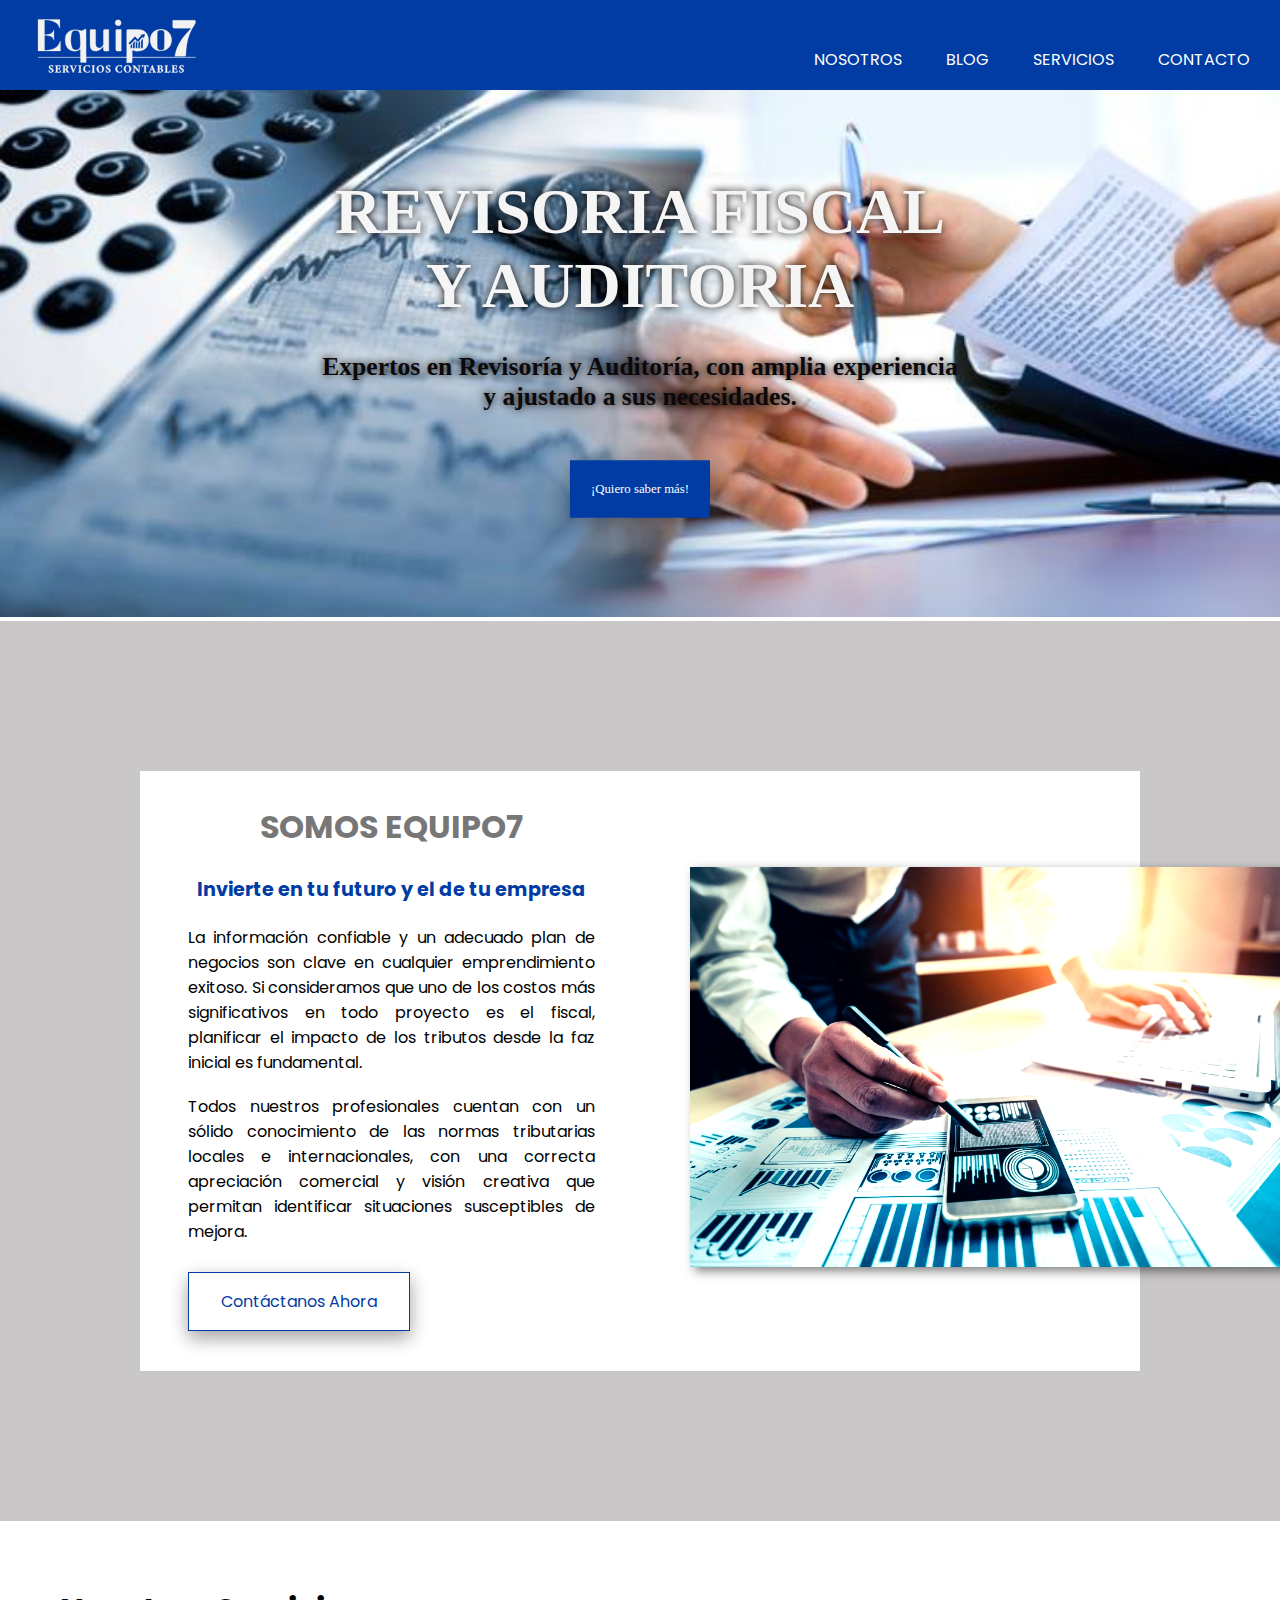
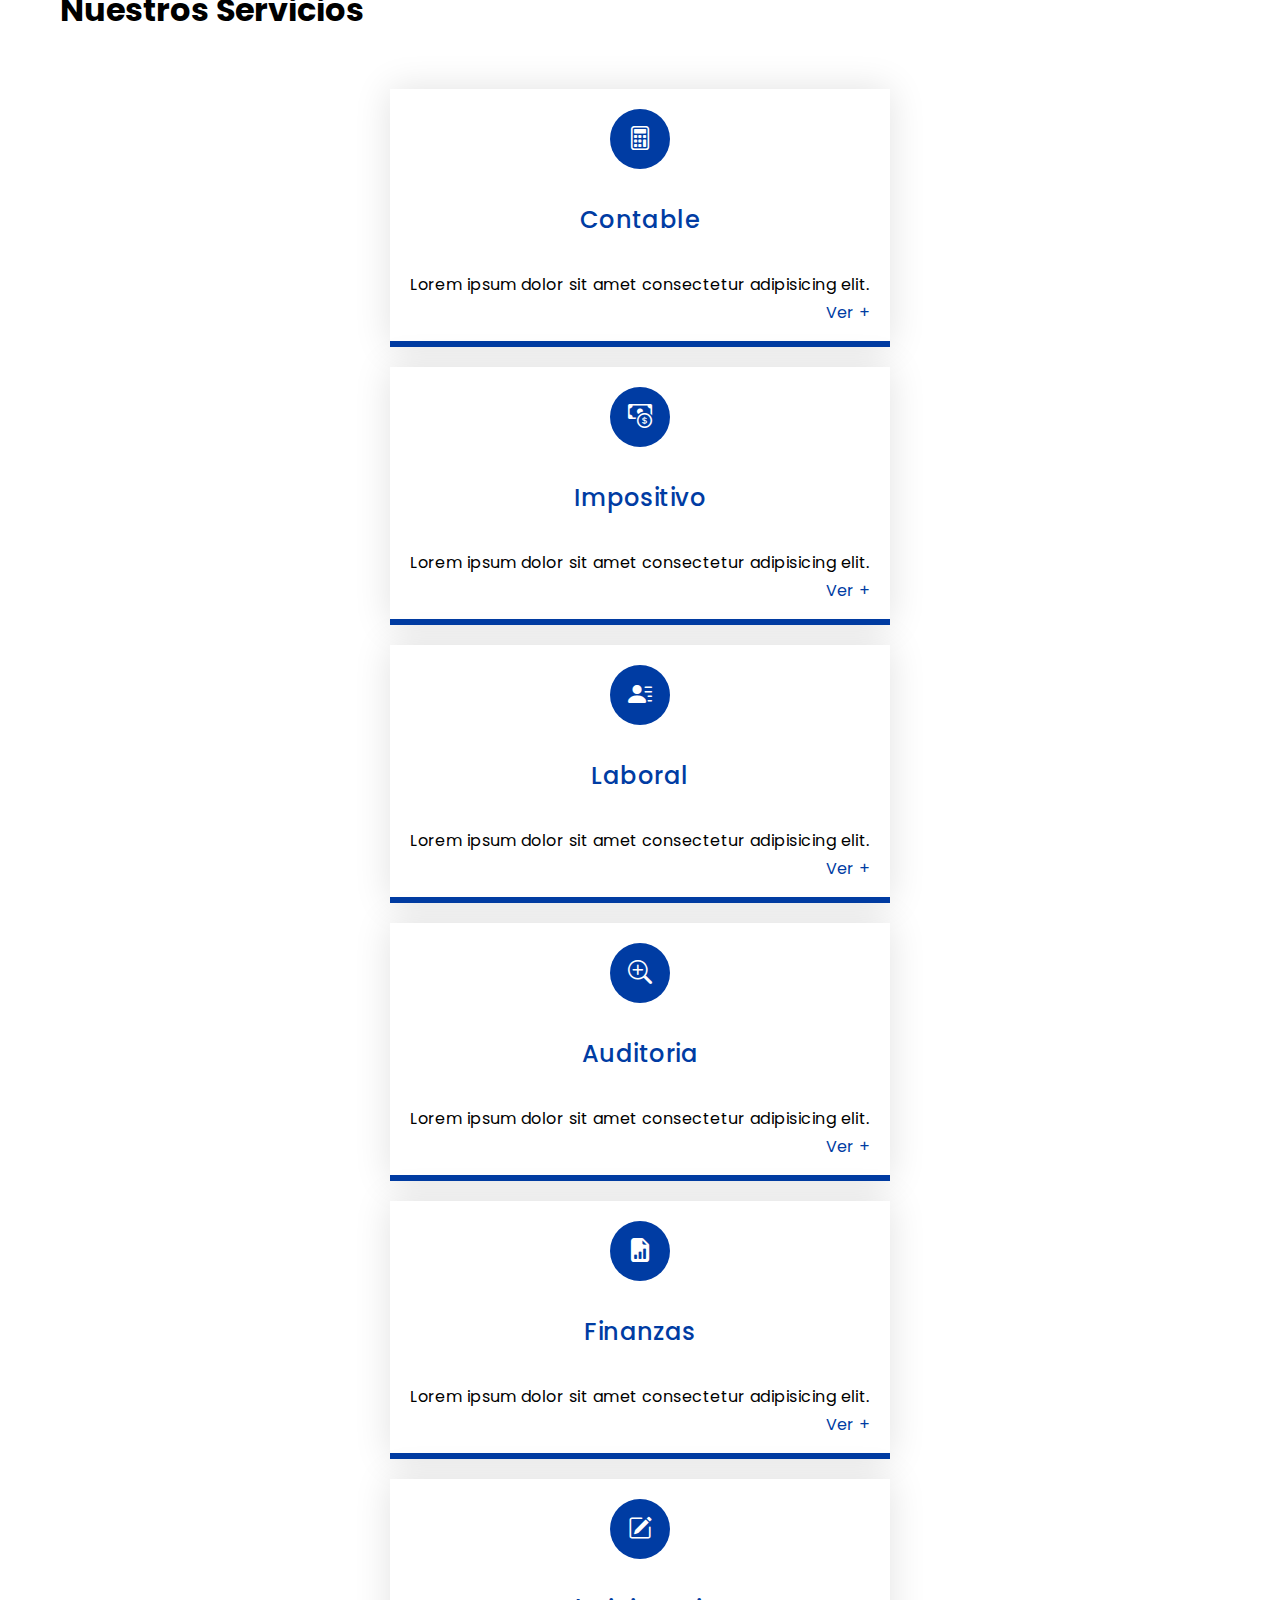
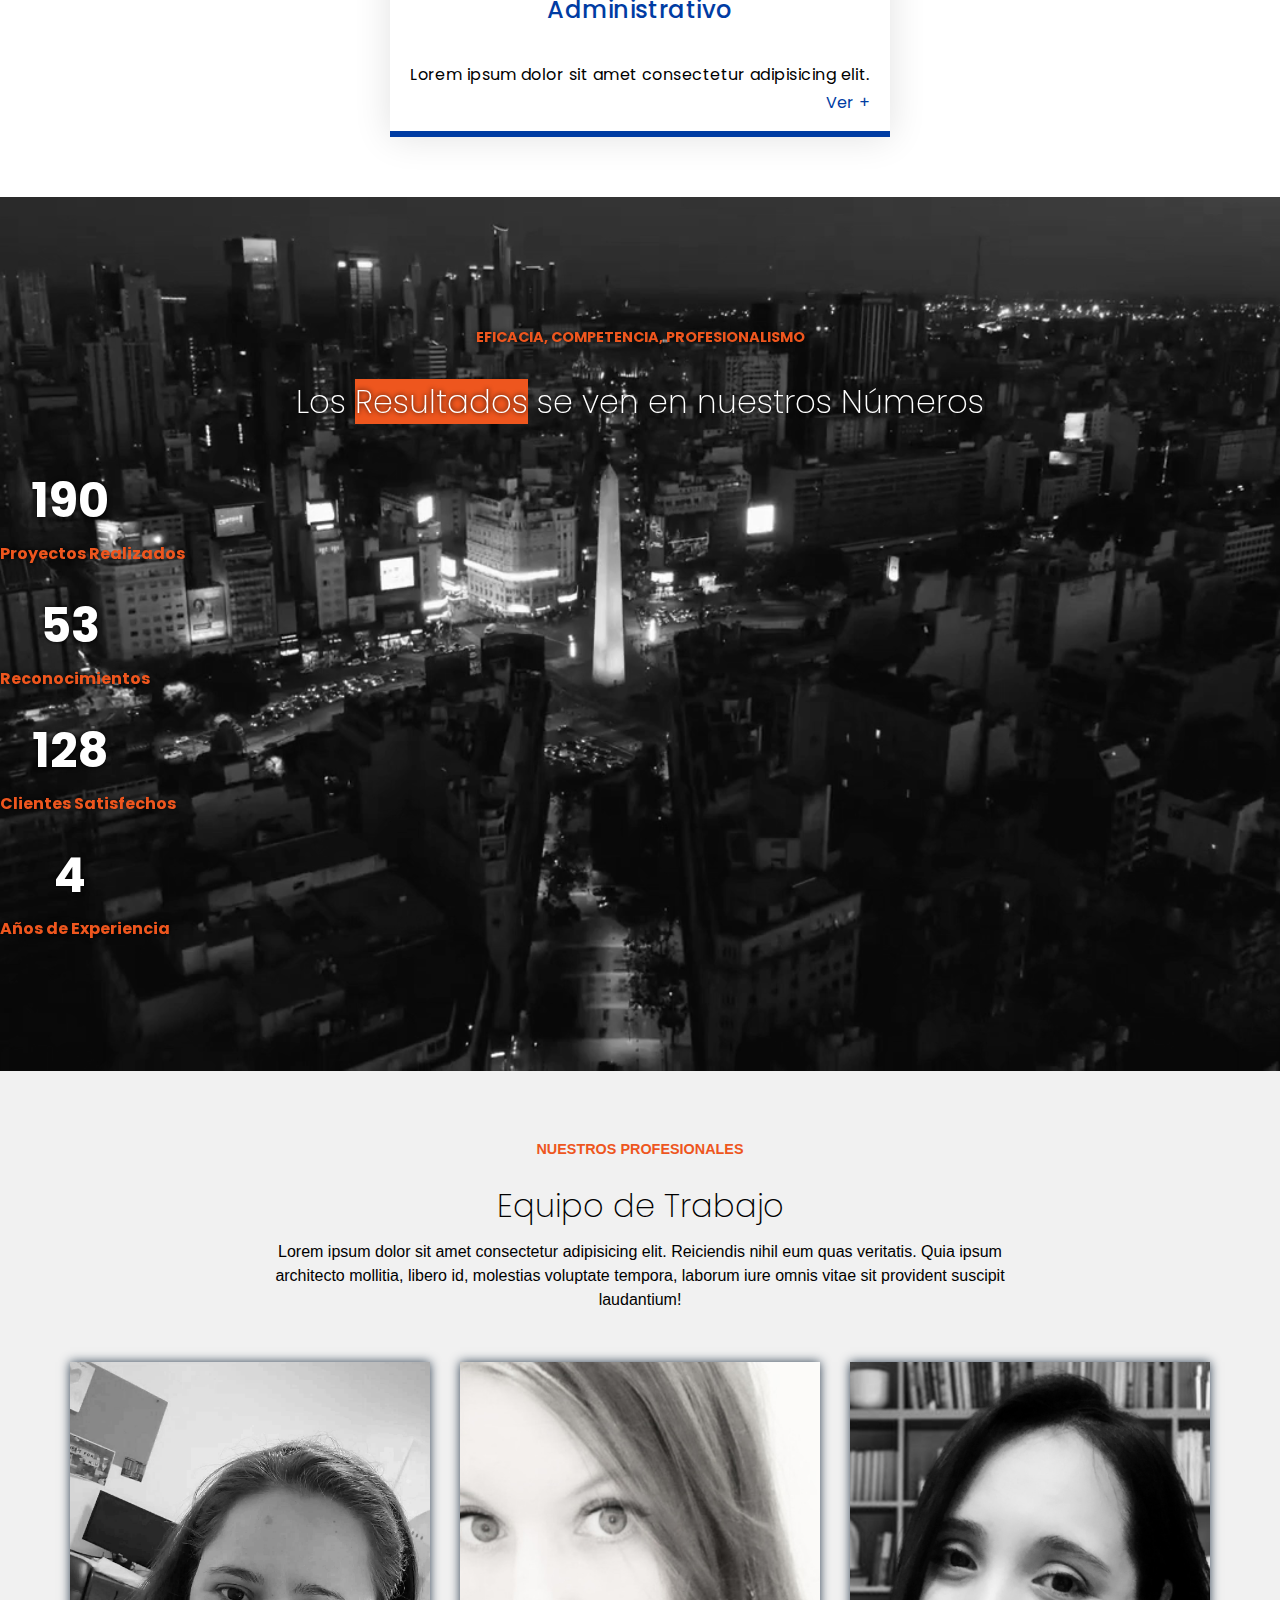
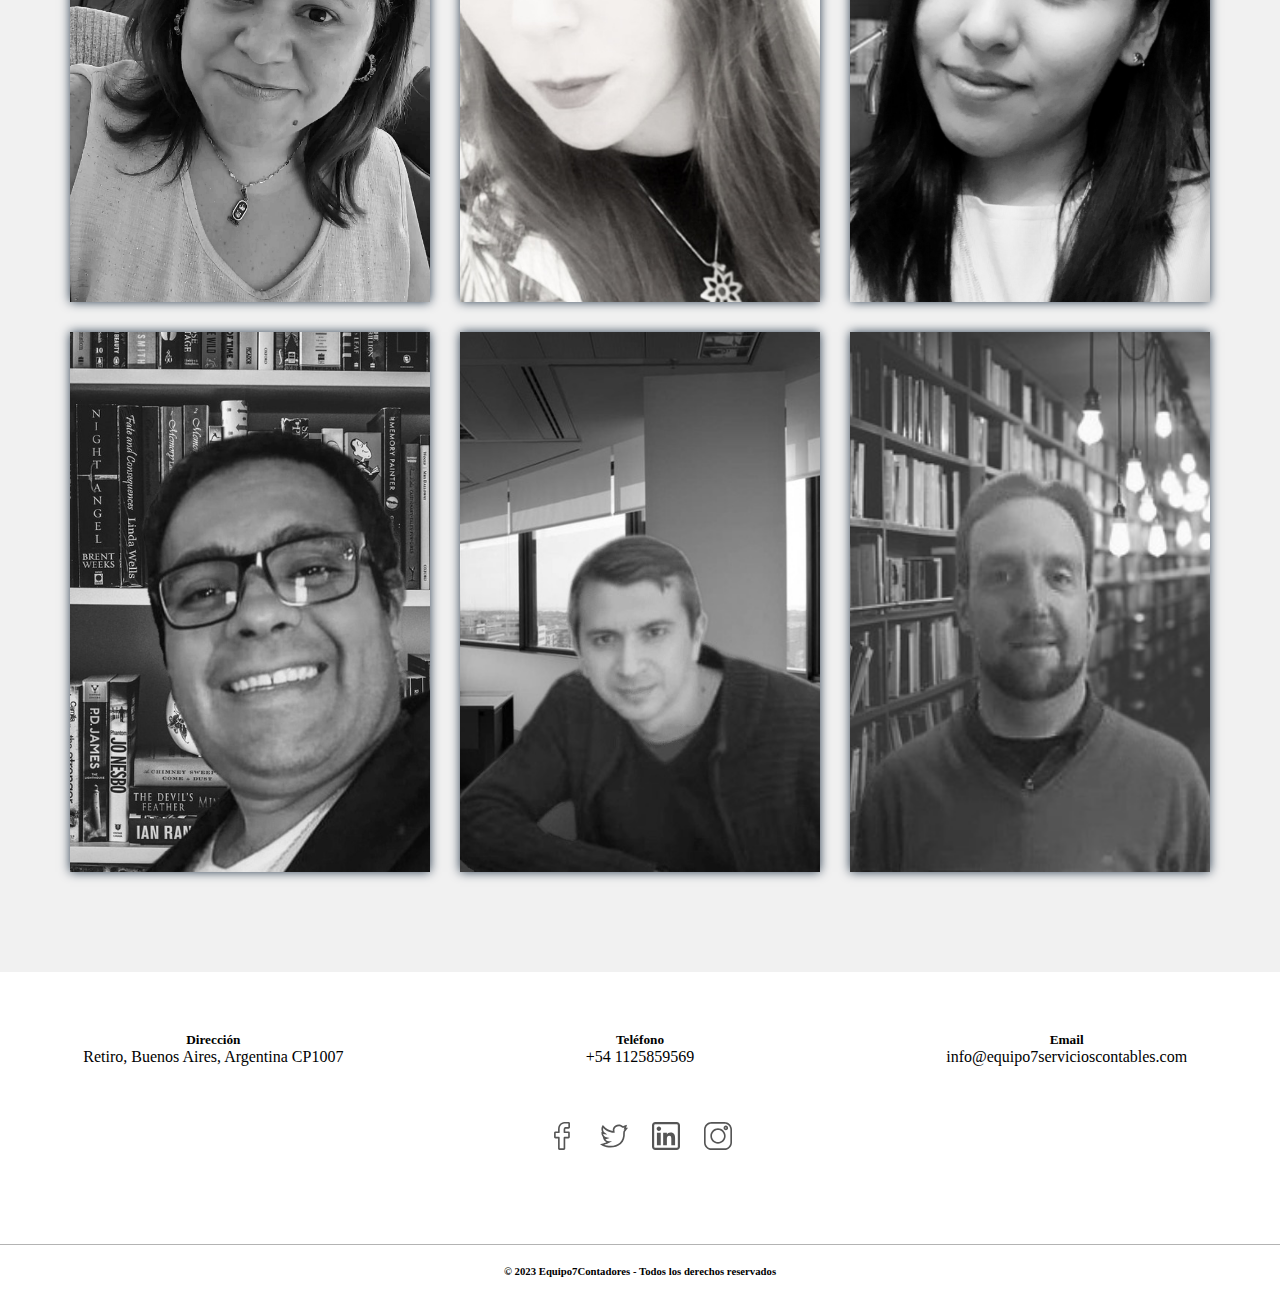
==== commit 8518b0c9: "agregado de campos a Contact Form" ====
--- a/index.html
+++ b/index.html
@@ -10,8 +10,6 @@
 
     <!-- Stylesheet -->
     <link rel="stylesheet" type="text/css" href="css/style.css" />
-    <script src="https://code.jquery.com/jquery-3.6.4.slim.js"
-        integrity="sha256-dWvV84T6BhzO4vG6gWhsWVKVoa4lVmLnpBOZh/CAHU4=" crossorigin="anonymous"></script>
     <link href="https://cdn.jsdelivr.net/npm/bootstrap@5.3.0-alpha3/dist/css/bootstrap.min.css" rel="stylesheet"
         integrity="sha384-KK94CHFLLe+nY2dmCWGMq91rCGa5gtU4mk92HdvYe+M/SXH301p5ILy+dN9+nJOZ" crossorigin="anonymous" />
 
@@ -22,6 +20,9 @@
 
     <!--Font Family global <link href="" rel="stylesheet"> -->
     <link href='https://fonts.googleapis.com/css?family=Poppins' rel='stylesheet'>
+
+    <script src="https://code.jquery.com/jquery-3.6.4.slim.js"
+    integrity="sha256-dWvV84T6BhzO4vG6gWhsWVKVoa4lVmLnpBOZh/CAHU4=" crossorigin="anonymous"></script>
 
 </head>
 
--- a/css/style.css
+++ b/css/style.css
@@ -4,6 +4,7 @@
  #146C94    azul header (button)
  #CE7D35    naranja
 */
+
 @import url('https://fonts.googleapis.com/css?family=Poppins');
 
 
@@ -21,7 +22,6 @@
 body {
     background: #ffffff;
     /*establece el color de fondo del elemento del cuerpo //CHEQUIAR FONDO CON EL EQUIPO*/
-
 }
 
 .Contenedor.cabecera {
@@ -68,7 +68,6 @@
     list-style: none;
     padding: 0 10px;
 }
-
 
 .menu>li {
     position: relative;
@@ -199,6 +198,7 @@
 
 /************************Fin del contenedor banner****************/
 
+
 /*  =========================================================
     About Us - Nosotros
     =========================================================
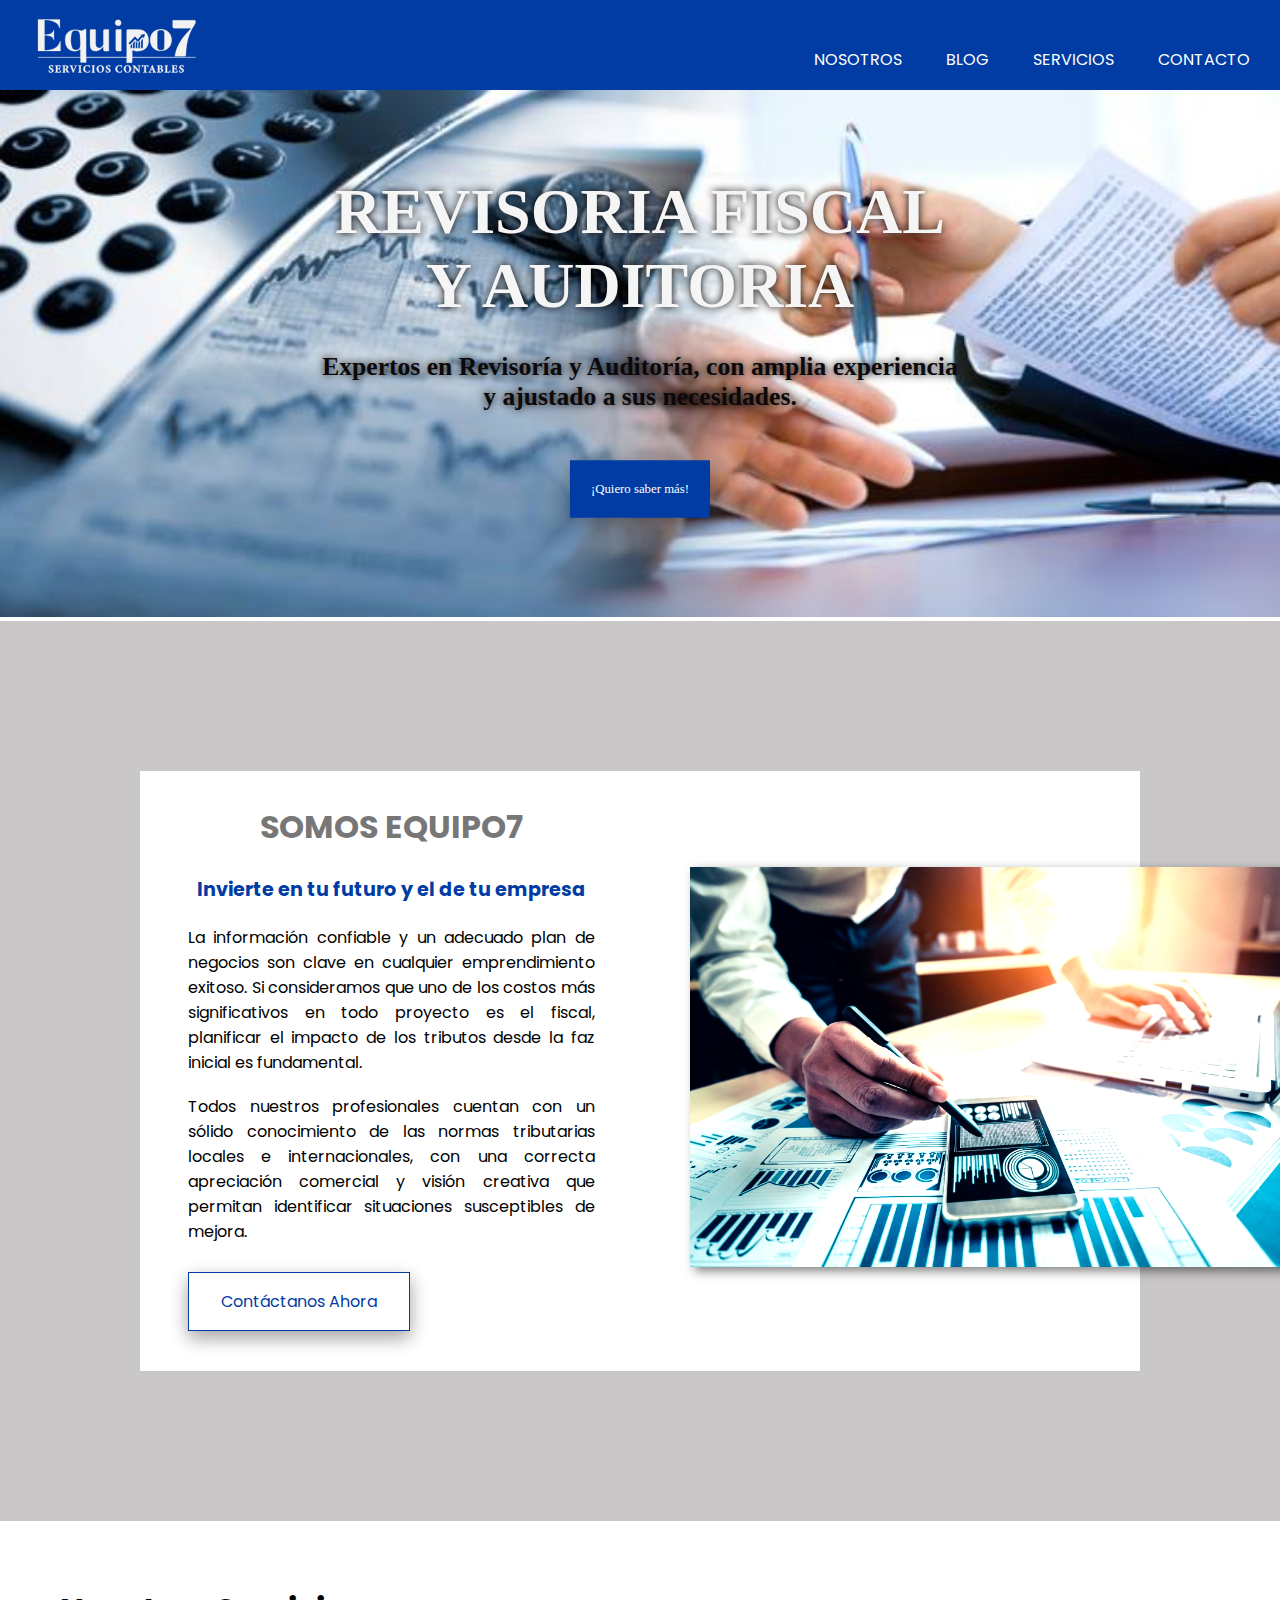
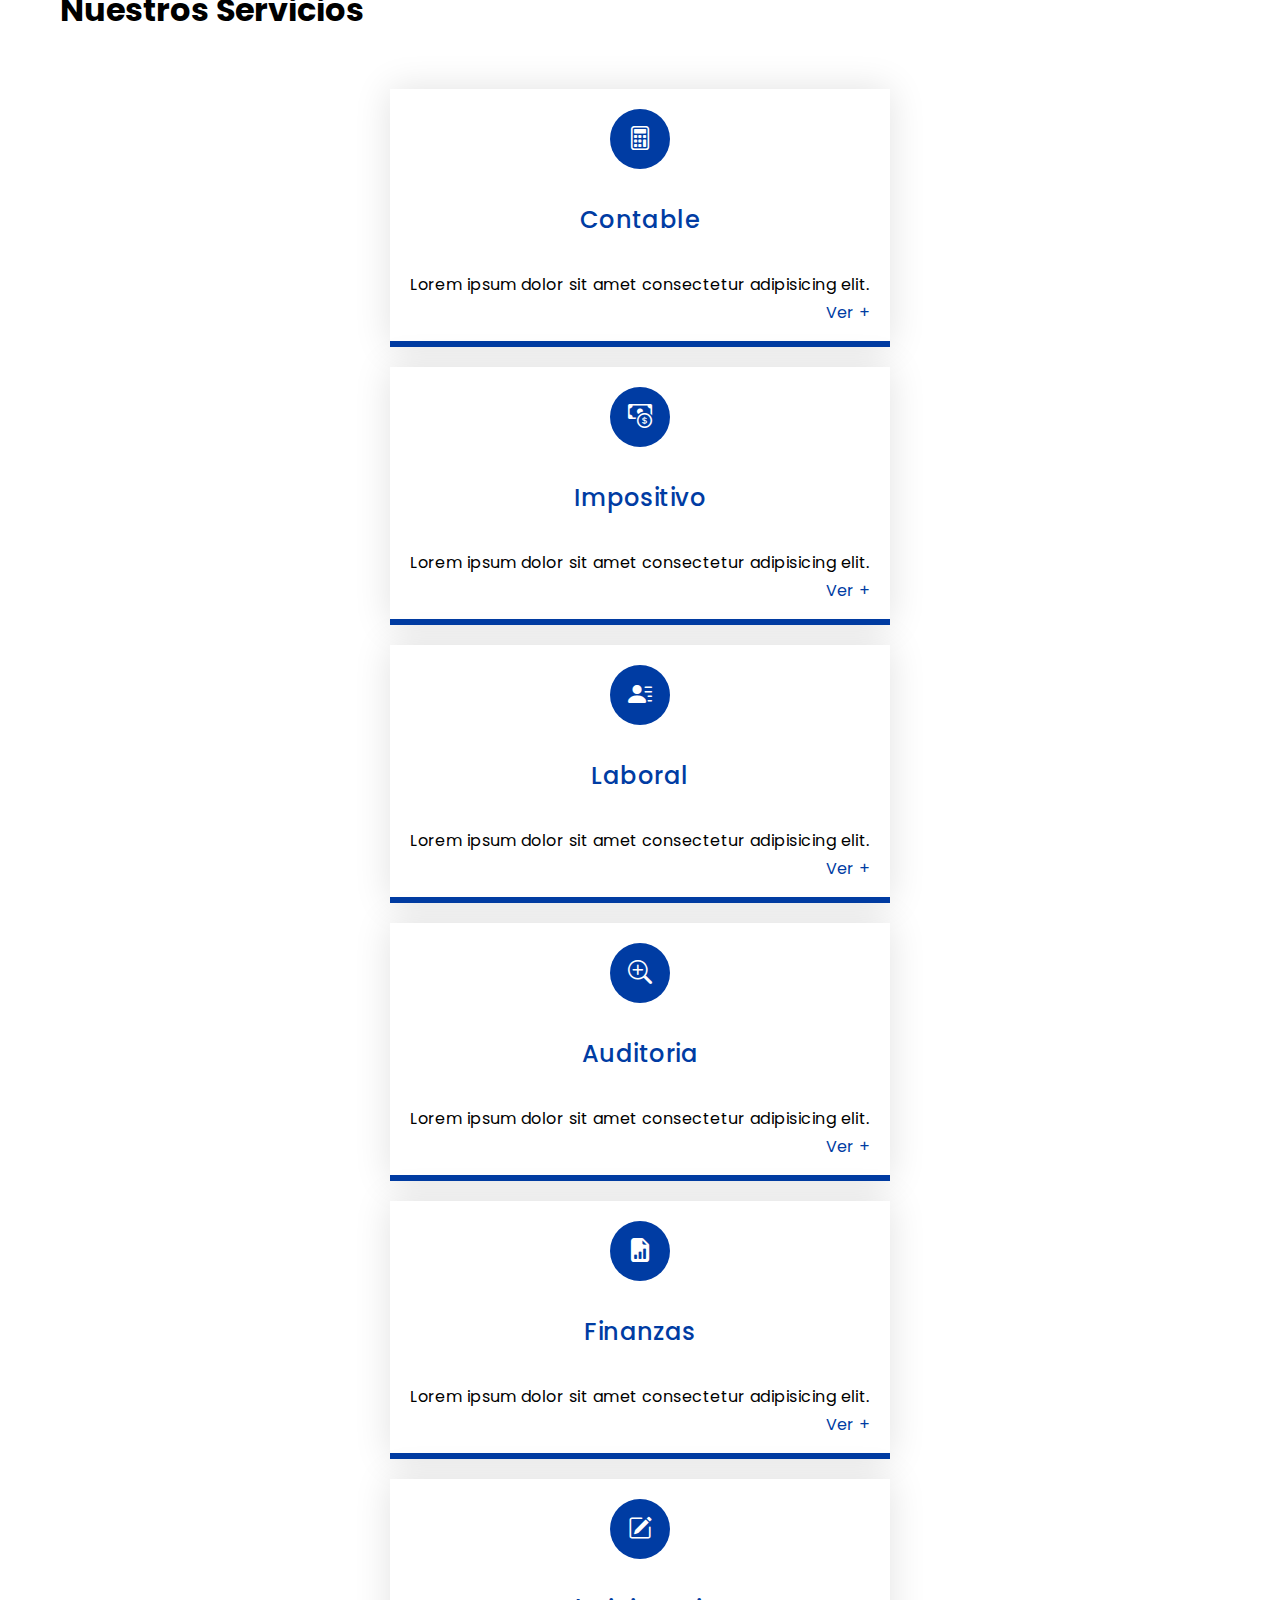
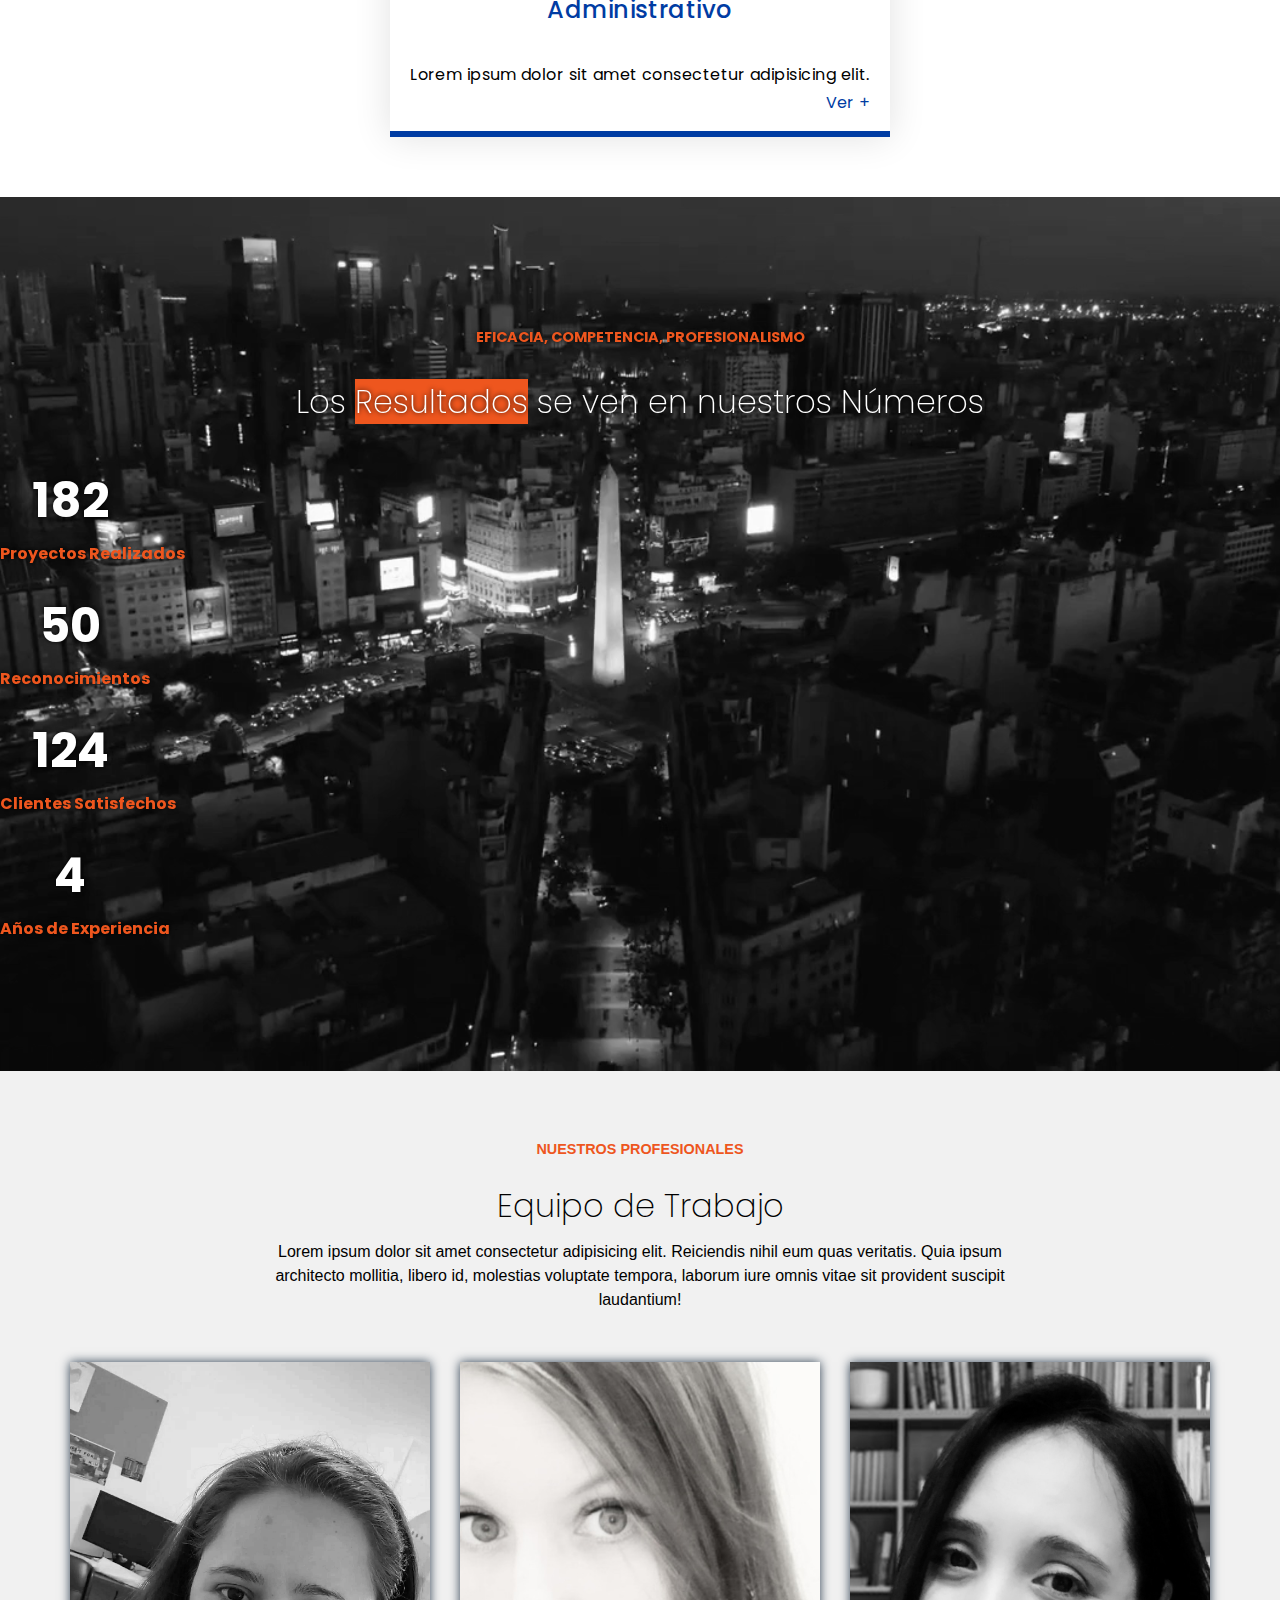
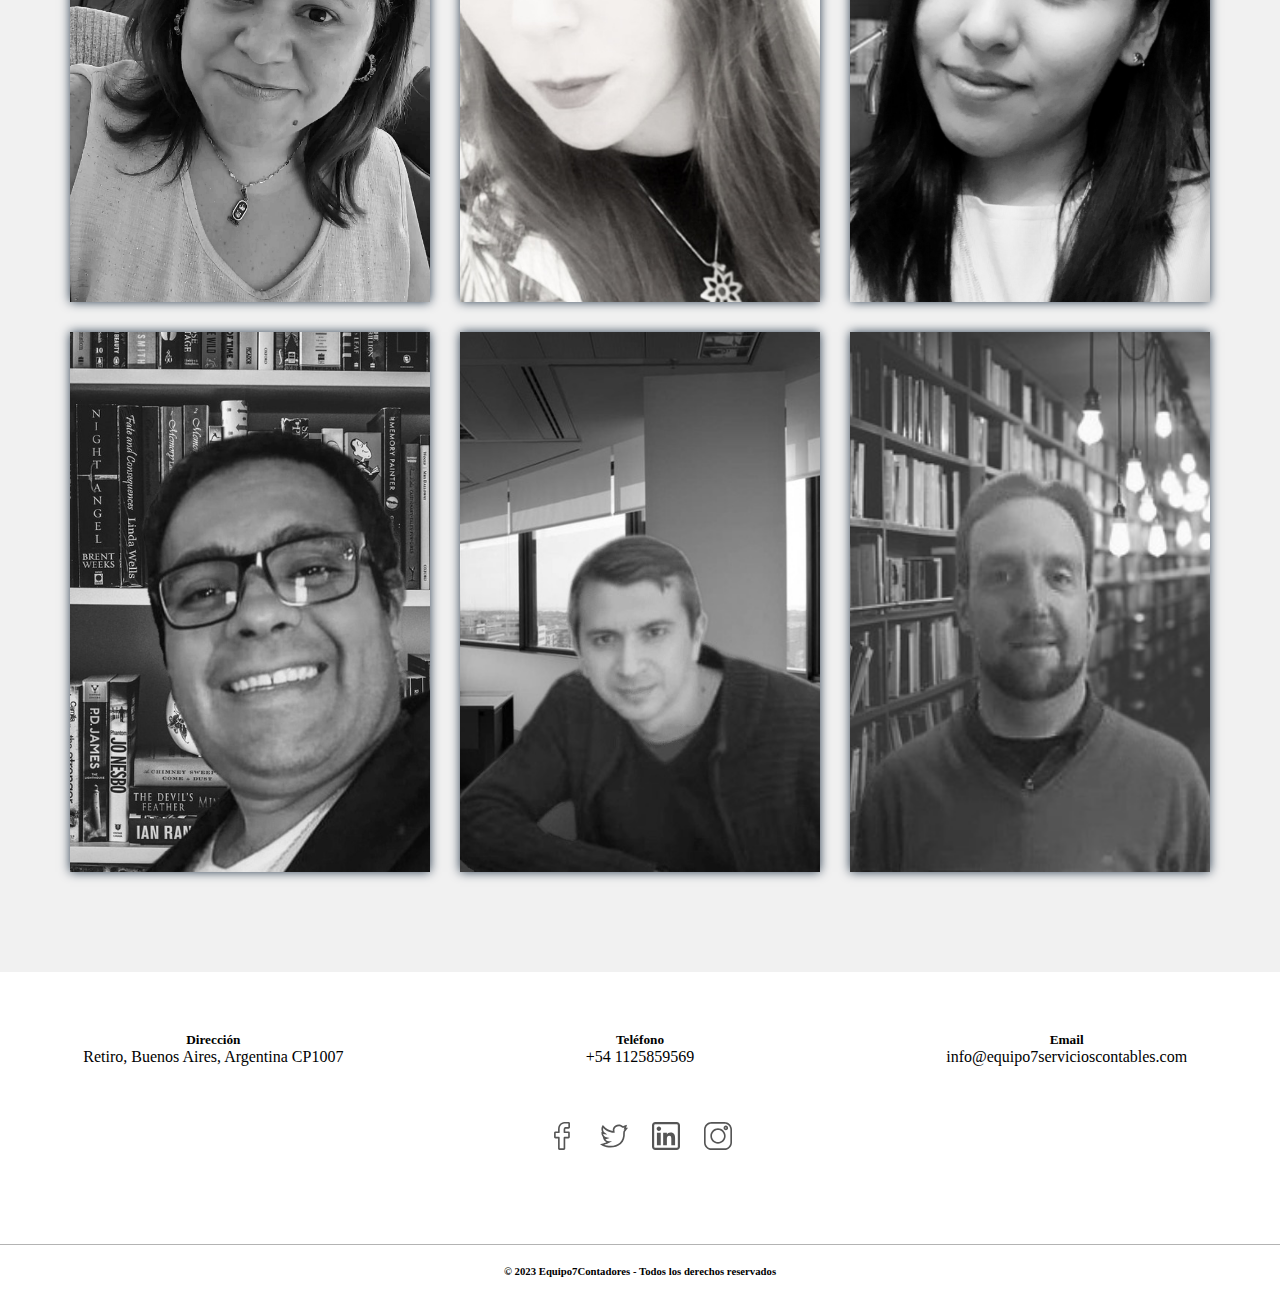
==== commit 49401159: "carga formularios" ====
--- a/index.html
+++ b/index.html
@@ -20,9 +20,6 @@
 
     <!--Font Family global <link href="" rel="stylesheet"> -->
     <link href='https://fonts.googleapis.com/css?family=Poppins' rel='stylesheet'>
-
-    <script src="https://code.jquery.com/jquery-3.6.4.slim.js"
-    integrity="sha256-dWvV84T6BhzO4vG6gWhsWVKVoa4lVmLnpBOZh/CAHU4=" crossorigin="anonymous"></script>
 
 </head>
 
@@ -436,7 +433,10 @@
         integrity="sha384-ENjdO4Dr2bkBIFxQpeoTz1HIcje39Wm4jDKdf19U8gI4ddQ3GYNS7NTKfAdVQSZe"
         crossorigin="anonymous"></script>
 
-    <script src="./js/index.js"></script>
+    <!--JQuery-->
+    <script src="https://code.jquery.com/jquery-3.6.4.slim.js"
+        integrity="sha256-dWvV84T6BhzO4vG6gWhsWVKVoa4lVmLnpBOZh/CAHU4=" crossorigin="anonymous"></script>
+
 
     <!-- Contador en JavaScript -->
     <script src="./js/counter.js"></script>
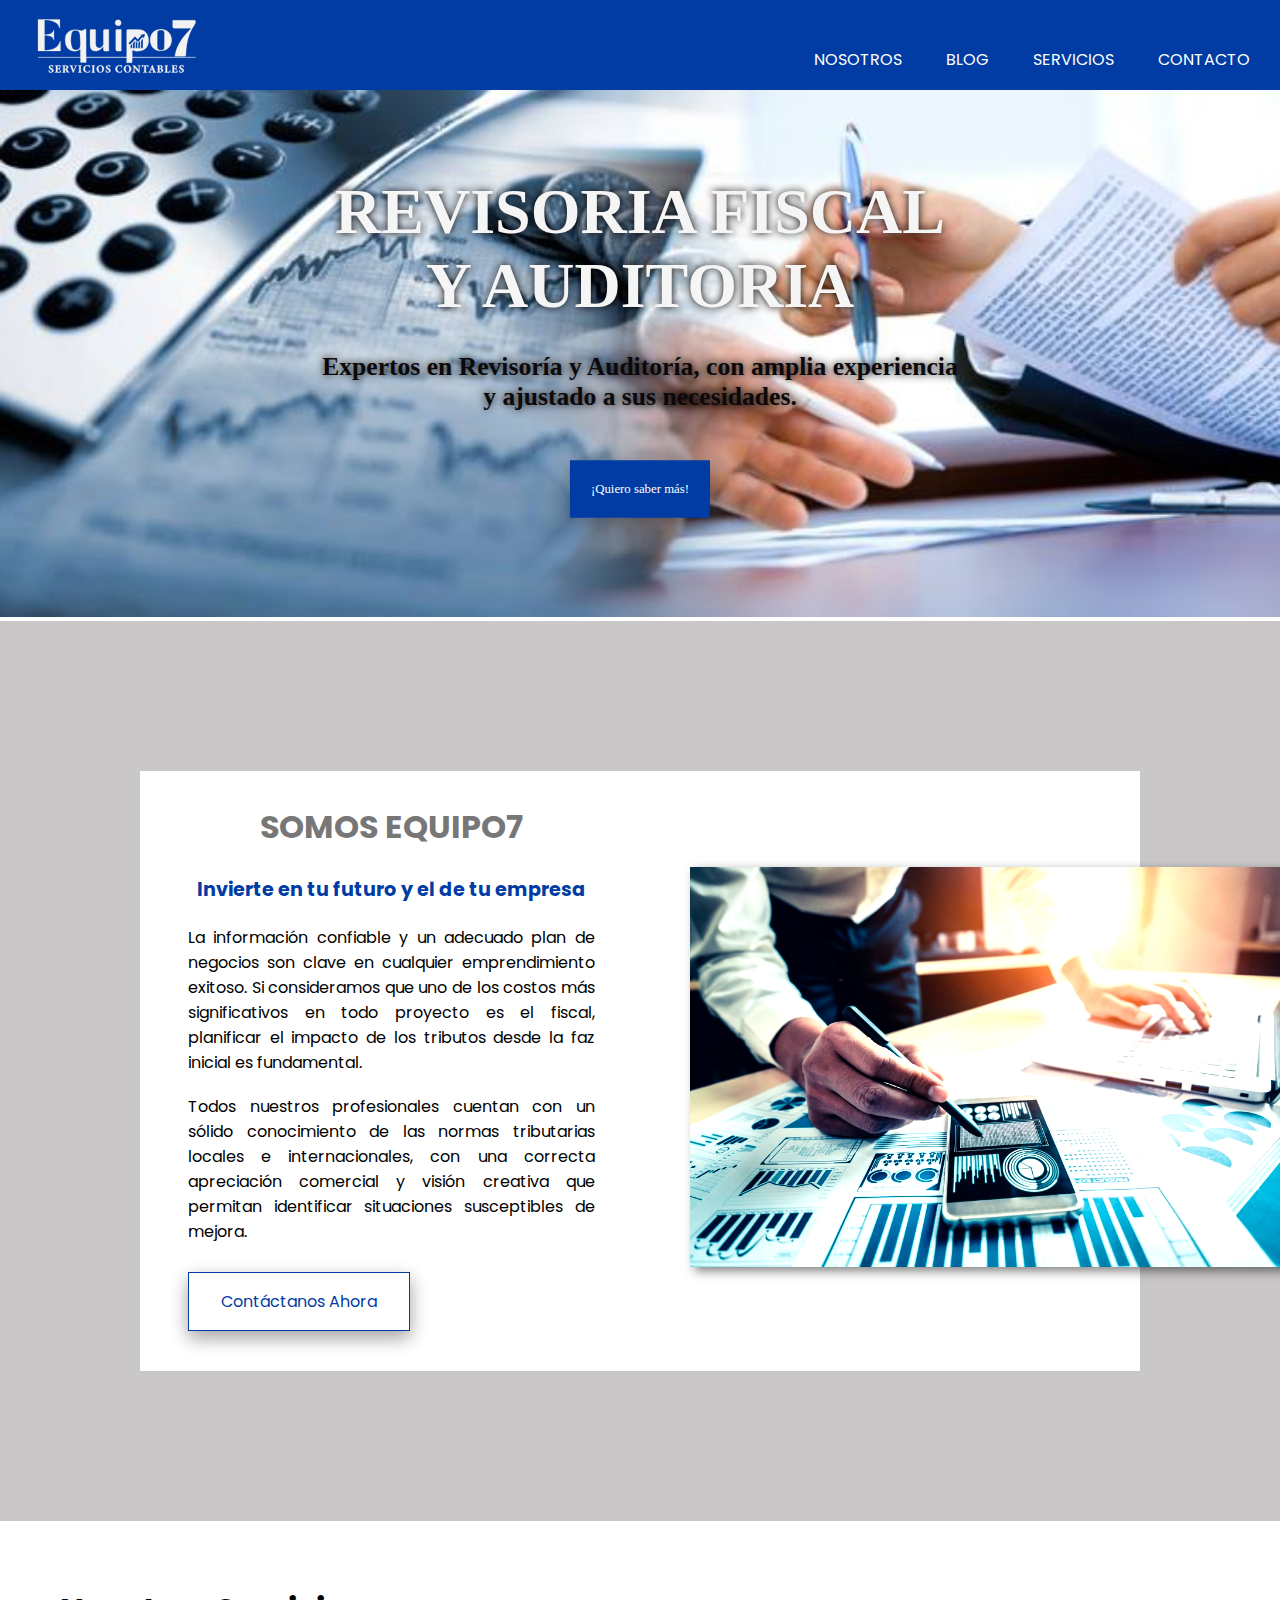
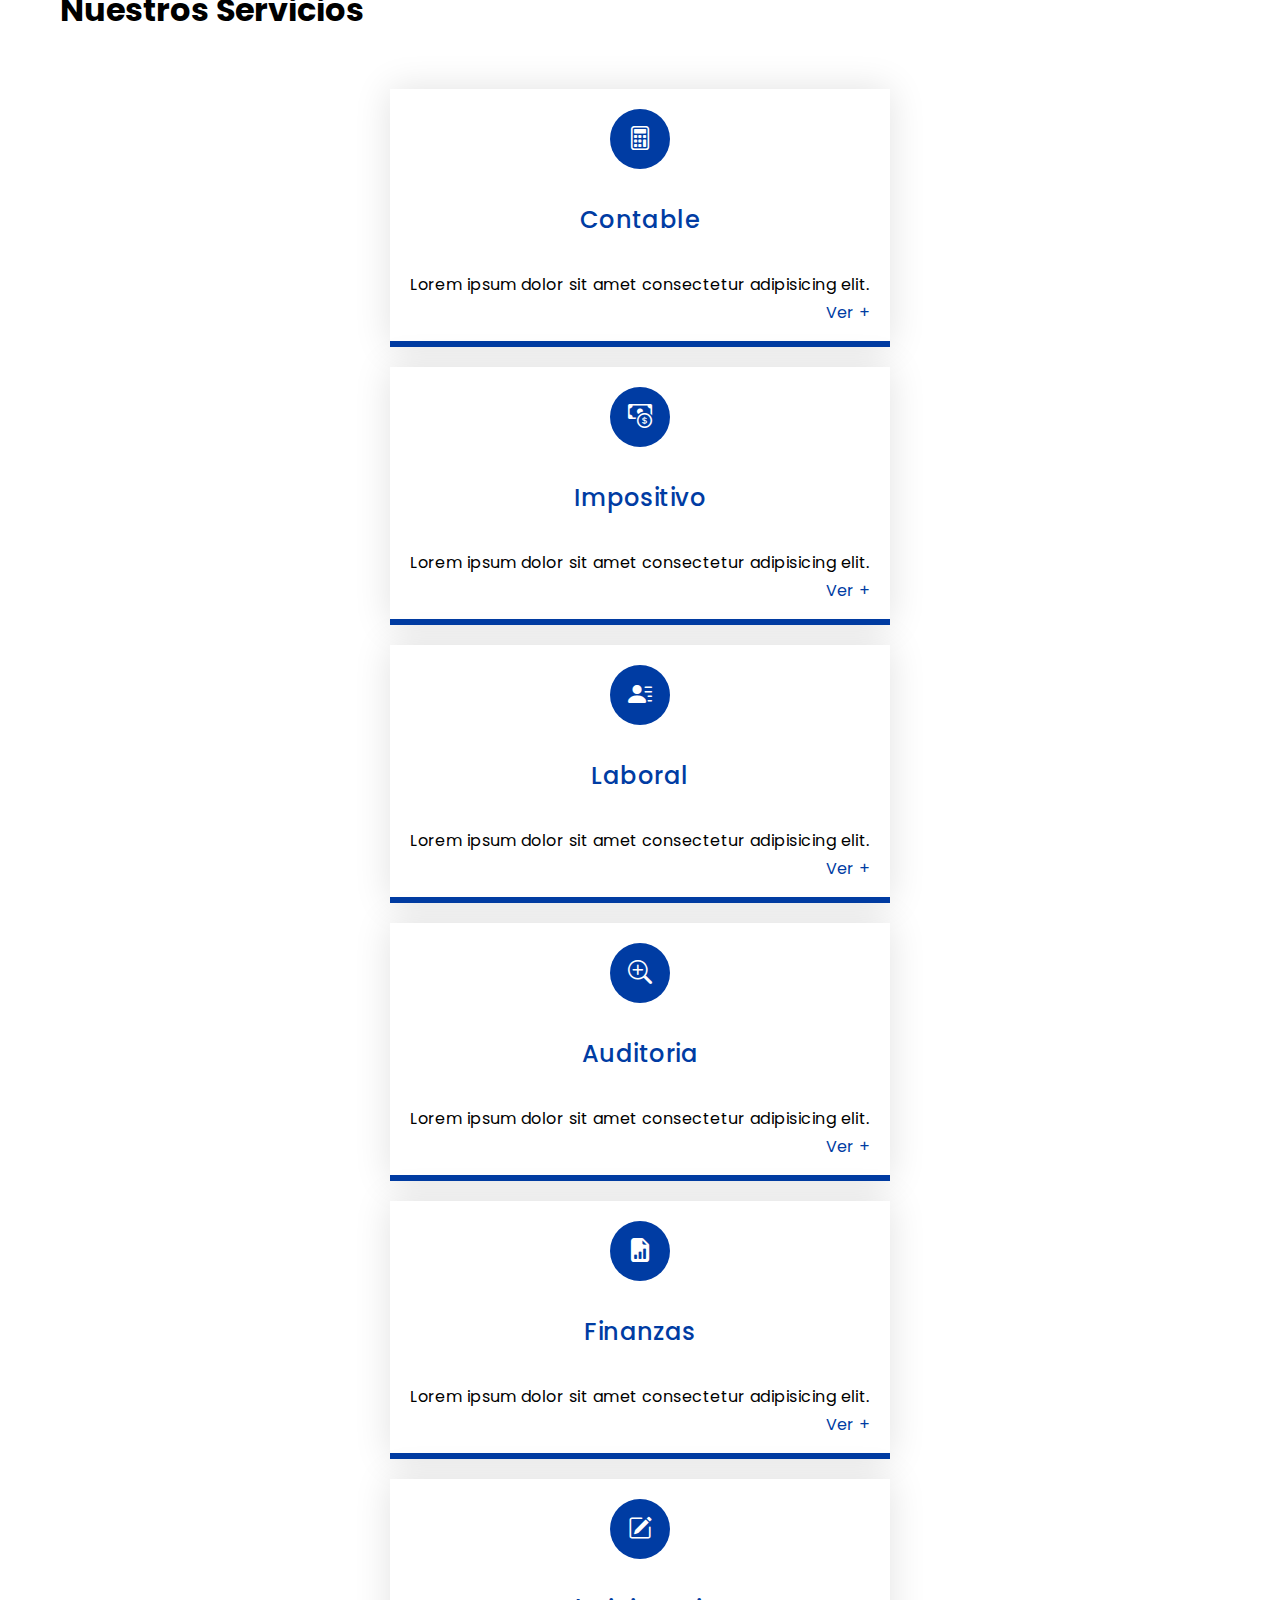
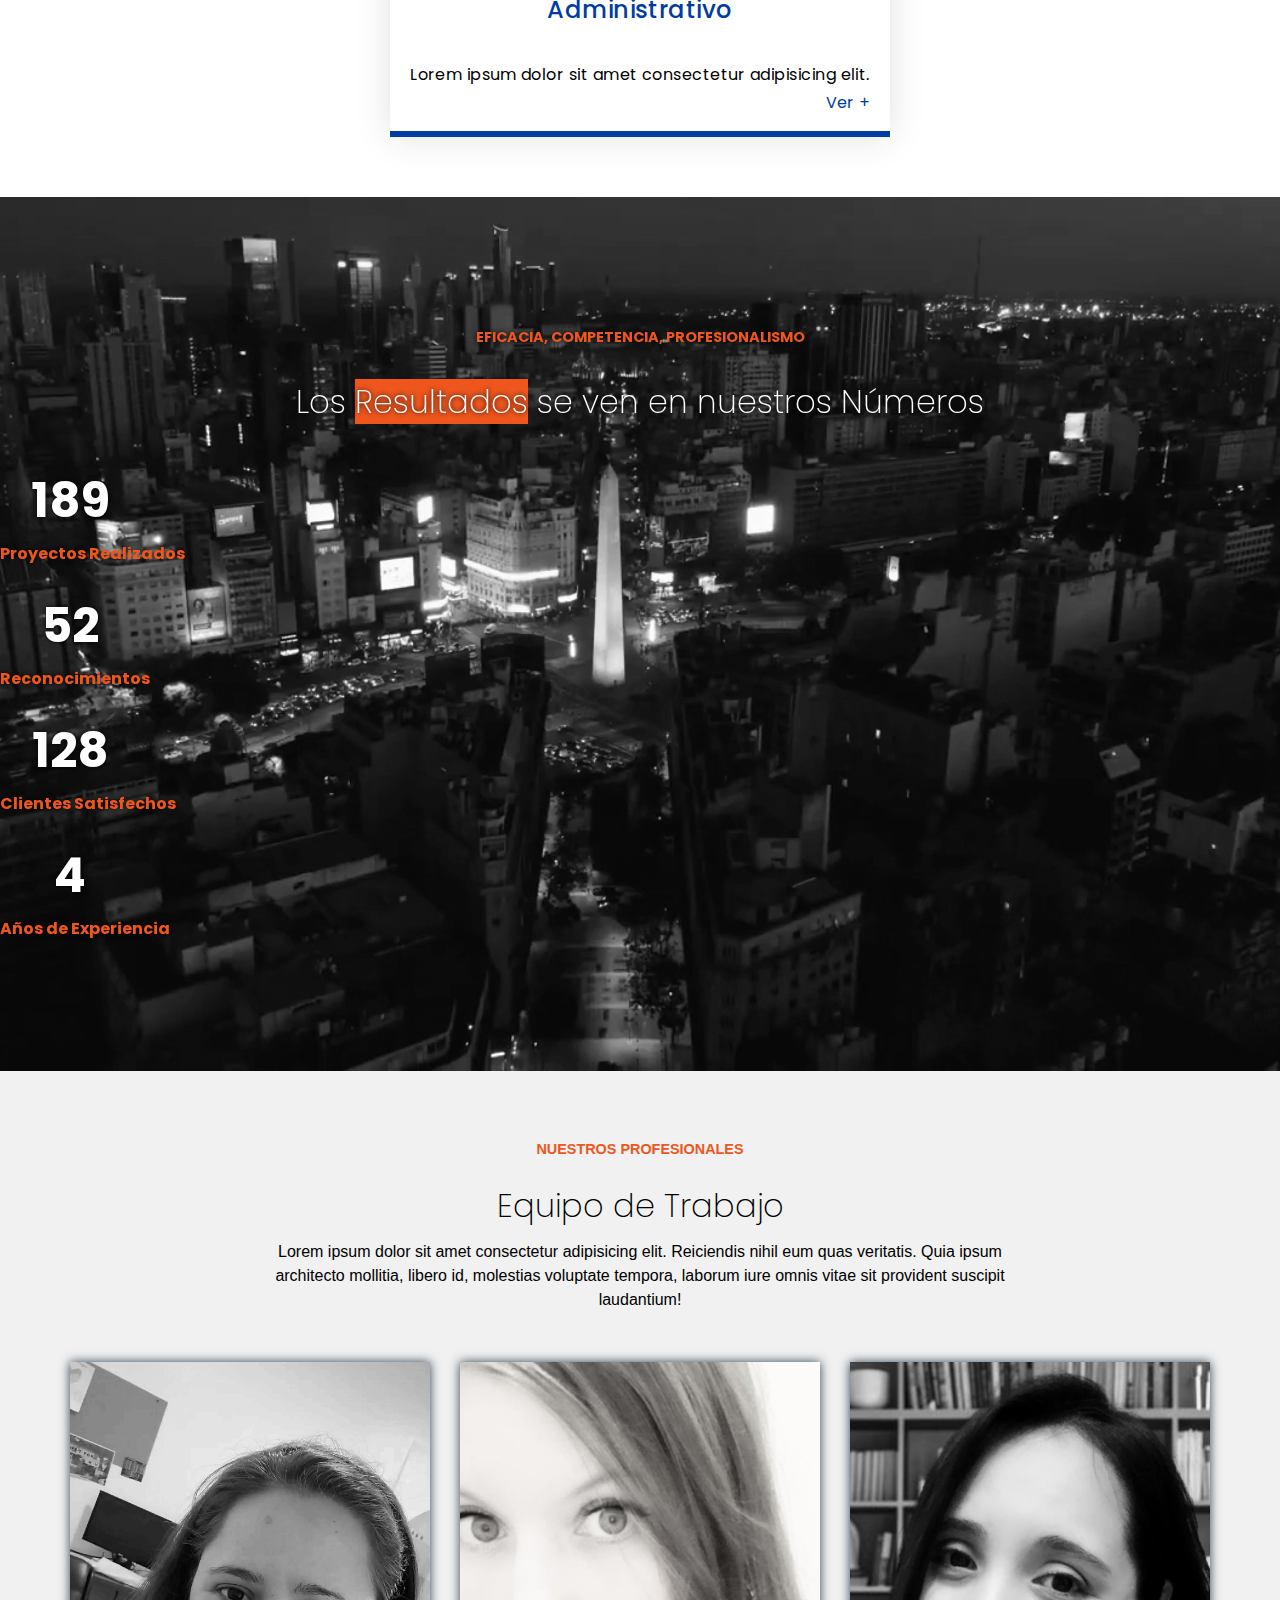
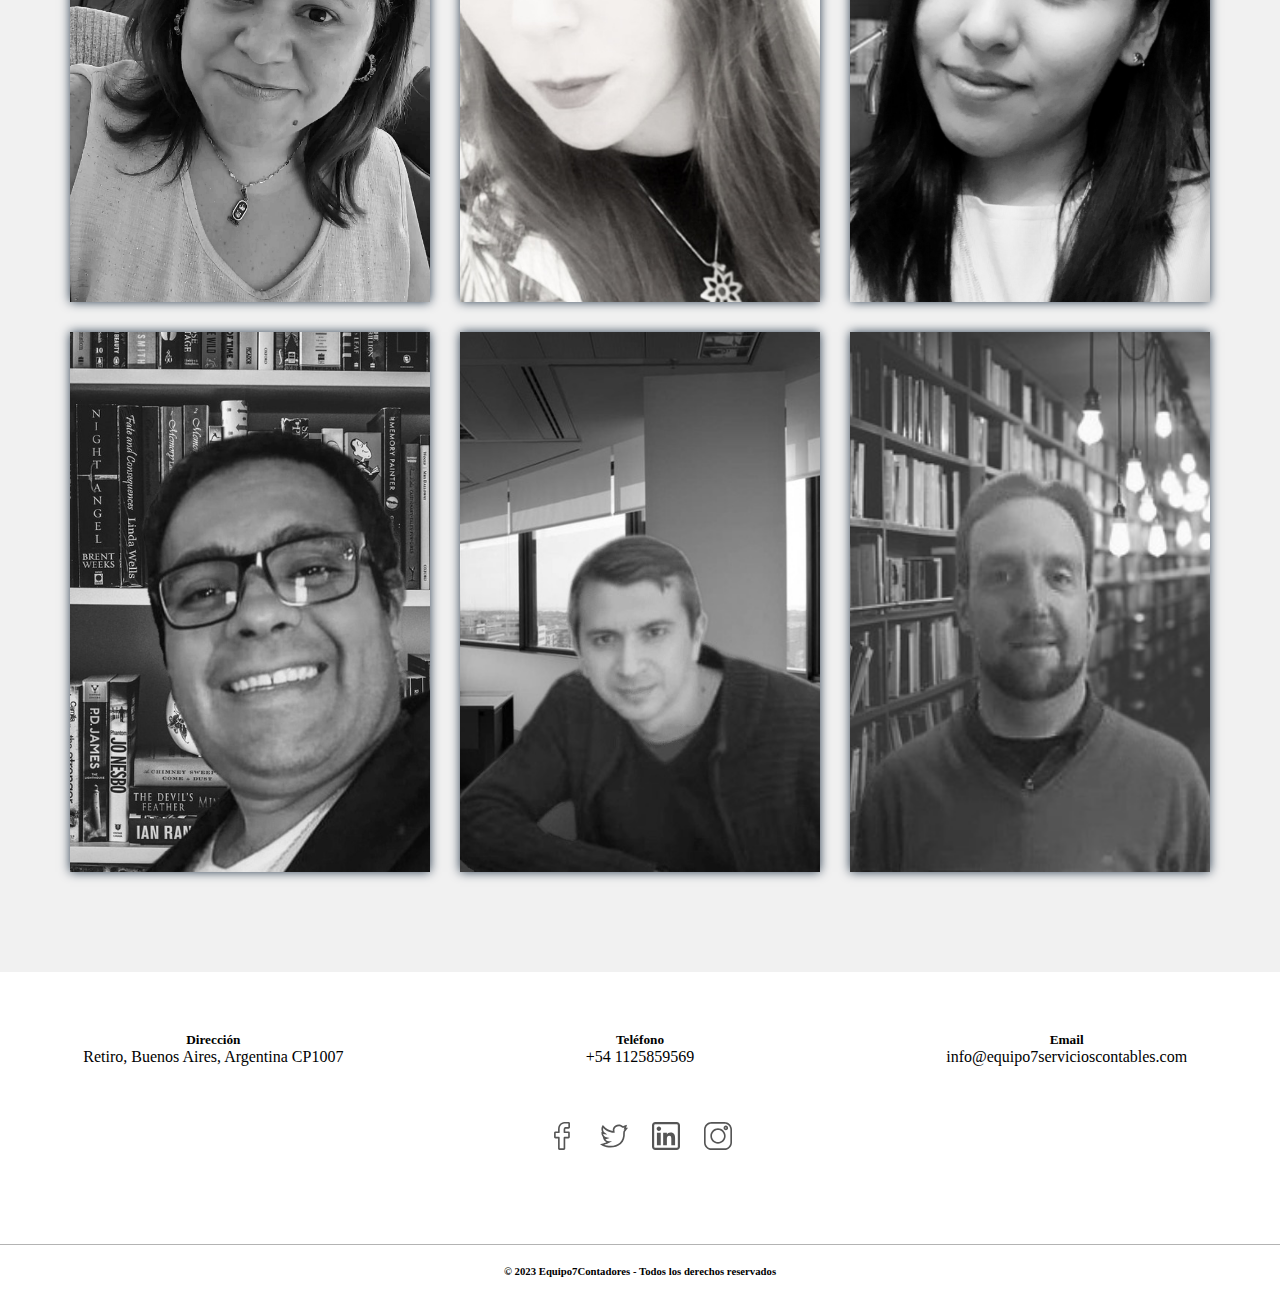
==== commit edfbebe6: "laborales.html/css/img/link" ====
--- a/index.html
+++ b/index.html
@@ -36,7 +36,7 @@
                     <li>
                         <a href="./index.html#titulo-servicios">Servicios</a>
                         <ul class="submenu">
-                            <li><a class="submenu1" href="">Laborales</a></li>
+                            <li><a class="submenu1" href="./laborales.html">Laborales</a></li>
                             <li><a class="submenu1" href="">contables</a></li>
                             <li><a class="submenu1" href="">impositivos</a></li>
                             <li><a class="submenu1" href="">auditoria</a></li>
